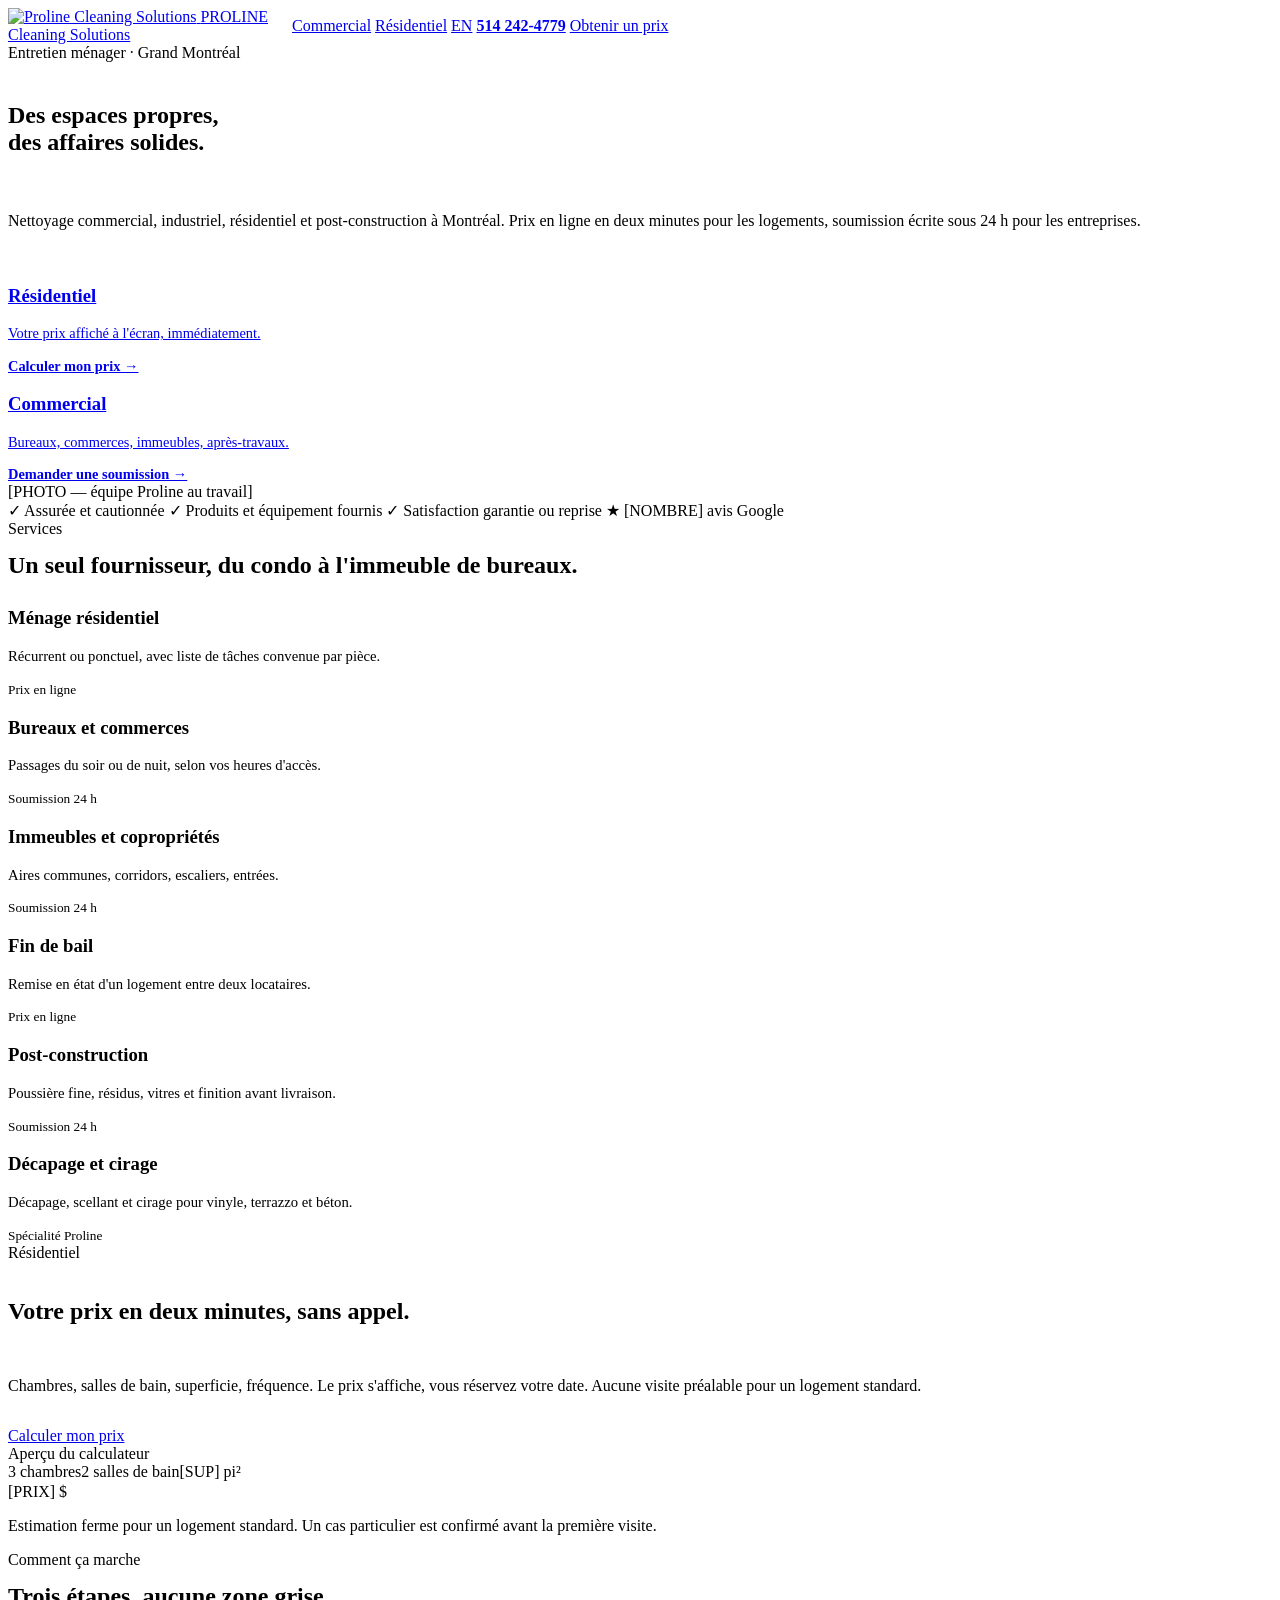
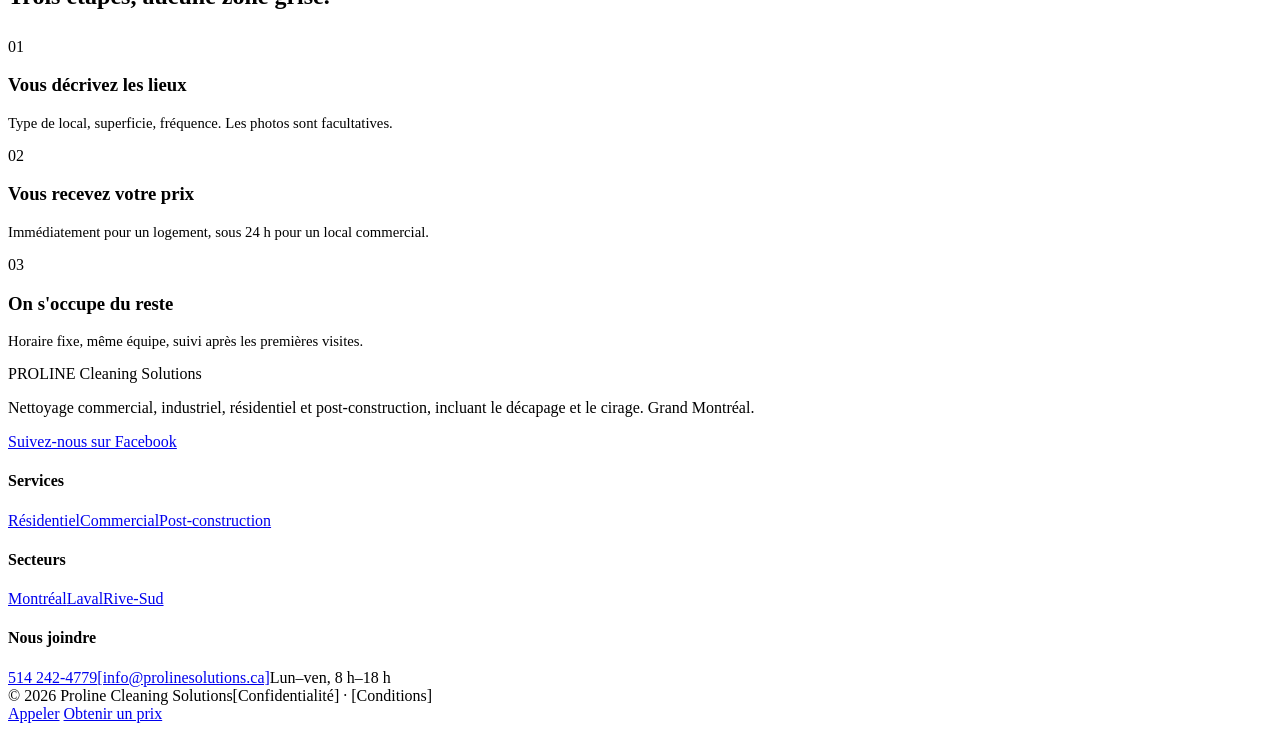
==== frontend/index.html @ f9eab938 "first version" ====
<!doctype html>
<html lang="fr">
<head>
<meta charset="utf-8">
<meta name="viewport" content="width=device-width, initial-scale=1">
<title>Proline Cleaning Solutions — Entretien ménager commercial et résidentiel, Montréal</title>
<meta name="description" content="Nettoyage commercial, industriel, résidentiel et post-construction à Montréal. Prix en ligne pour les logements, soumission écrite sous 24 h pour les entreprises.">
<link rel="canonical" href="https://prolinesolutions.ca/">
<link rel="alternate" hreflang="fr-ca" href="https://prolinesolutions.ca/">
<link rel="alternate" hreflang="en-ca" href="https://prolinesolutions.ca/en">
<link rel="preconnect" href="https://fonts.googleapis.com">
<link rel="preconnect" href="https://fonts.gstatic.com" crossorigin>
<link rel="stylesheet" href="https://fonts.googleapis.com/css2?family=Archivo:wght@500;600;700&family=Karla:wght@400;500;600&display=swap">
<link rel="stylesheet" href="/css/app.css">
<script type="application/ld+json">
{"@context":"https://schema.org","@type":"LocalBusiness","name":"Proline Cleaning Solutions",
"telephone":"+1-514-242-4779","areaServed":"Montréal","address":{"@type":"PostalAddress","addressLocality":"Montréal","addressRegion":"QC","addressCountry":"CA"},
"description":"Nettoyage commercial, industriel, résidentiel et post-construction."}
</script>
</head>
<body>
<div class="goldbar"></div>

<header class="site-header">
  <div class="container" style="display:flex;align-items:center;gap:24px;width:100%">
    <a class="brand" href="/">
      <img src="/img/logo.png" alt="Proline Cleaning Solutions" width="48" height="48">
      <span>
        <span class="brand-name">PROLINE</span><br>
        <span class="brand-sub">Cleaning Solutions</span>
      </span>
    </a>
    <nav class="site-nav">
      <a href="/commercial">Commercial</a>
      <a href="#residentiel">Résidentiel</a>
      <a href="/en">EN</a>
      <a href="tel:+15142424779"><strong>514 242-4779</strong></a>
      <a class="btn btn-primary" href="/soumission">Obtenir un prix</a>
    </nav>
  </div>
</header>

<main>
  <section class="container">
    <div class="grid-2">
      <div style="display:flex;flex-direction:column;gap:20px">
        <span class="eyebrow">Entretien ménager · Grand Montréal</span>
        <h1>Des espaces propres,<br>des affaires solides.</h1>
        <p class="lead">Nettoyage commercial, industriel, résidentiel et post-construction à Montréal. Prix en ligne en deux minutes pour les logements, soumission écrite sous 24 h pour les entreprises.</p>
        <div class="grid-2" style="gap:16px">
          <a class="card card--highlight" href="/soumission?audience=residential">
            <h3>Résidentiel</h3>
            <p style="color:var(--body);font-size:0.9rem">Votre prix affiché à l'écran, immédiatement.</p>
            <strong style="color:var(--navy);font-size:0.9rem">Calculer mon prix →</strong>
          </a>
          <a class="card" href="/soumission?audience=commercial">
            <h3>Commercial</h3>
            <p style="color:var(--body);font-size:0.9rem">Bureaux, commerces, immeubles, après-travaux.</p>
            <strong style="color:var(--navy);font-size:0.9rem">Demander une soumission →</strong>
          </a>
        </div>
      </div>
      <div class="checker"><span>[PHOTO — équipe Proline au travail]</span></div>
    </div>
  </section>

  <div class="band-dark">
    <div class="container trust">
      <span class="trust-item"><span class="trust-badge">✓</span> Assurée et cautionnée</span>
      <span class="trust-item"><span class="trust-badge">✓</span> Produits et équipement fournis</span>
      <span class="trust-item"><span class="trust-badge">✓</span> Satisfaction garantie ou reprise</span>
      <span class="trust-item"><span class="trust-badge">★</span> [NOMBRE] avis Google</span>
    </div>
  </div>

  <section class="container" id="services">
    <span class="eyebrow">Services</span>
    <h2 style="margin:14px 0 28px">Un seul fournisseur, du condo à l'immeuble de bureaux.</h2>
    <div class="grid-3">
      <div class="card"><h3>Ménage résidentiel</h3><p style="color:var(--body);font-size:0.92rem">Récurrent ou ponctuel, avec liste de tâches convenue par pièce.</p><small>Prix en ligne</small></div>
      <div class="card"><h3>Bureaux et commerces</h3><p style="color:var(--body);font-size:0.92rem">Passages du soir ou de nuit, selon vos heures d'accès.</p><small>Soumission 24 h</small></div>
      <div class="card"><h3>Immeubles et copropriétés</h3><p style="color:var(--body);font-size:0.92rem">Aires communes, corridors, escaliers, entrées.</p><small>Soumission 24 h</small></div>
      <div class="card"><h3>Fin de bail</h3><p style="color:var(--body);font-size:0.92rem">Remise en état d'un logement entre deux locataires.</p><small>Prix en ligne</small></div>
      <div class="card"><h3>Post-construction</h3><p style="color:var(--body);font-size:0.92rem">Poussière fine, résidus, vitres et finition avant livraison.</p><small>Soumission 24 h</small></div>
      <div class="card card--highlight"><h3>Décapage et cirage</h3><p style="color:var(--body);font-size:0.92rem">Décapage, scellant et cirage pour vinyle, terrazzo et béton.</p><small>Spécialité Proline</small></div>
    </div>
  </section>

  <div class="band-cream" id="residentiel">
    <section class="container">
      <div class="grid-2">
        <div style="display:flex;flex-direction:column;gap:16px">
          <span class="eyebrow">Résidentiel</span>
          <h2>Votre prix en deux minutes, sans appel.</h2>
          <p class="lead">Chambres, salles de bain, superficie, fréquence. Le prix s'affiche, vous réservez votre date. Aucune visite préalable pour un logement standard.</p>
          <a class="btn btn-primary" href="/soumission?audience=residential" style="align-self:flex-start">Calculer mon prix</a>
        </div>
        <div class="card" style="background:#fff">
          <span class="field-label">Aperçu du calculateur</span>
          <div class="choice-row">
            <span class="chip">3 chambres</span><span class="chip">2 salles de bain</span><span class="chip">[SUP] pi²</span>
          </div>
          <div style="height:2px;width:48px;background:var(--gold)"></div>
          <div class="price">[PRIX] $</div>
          <p class="note">Estimation ferme pour un logement standard. Un cas particulier est confirmé avant la première visite.</p>
        </div>
      </div>
    </section>
  </div>

  <section class="container">
    <span class="eyebrow">Comment ça marche</span>
    <h2 style="margin:14px 0 28px">Trois étapes, aucune zone grise.</h2>
    <div class="grid-3">
      <div class="card" style="border:0;padding-left:0">
        <span class="step-num">01</span><h3>Vous décrivez les lieux</h3>
        <p style="color:var(--body);font-size:0.92rem">Type de local, superficie, fréquence. Les photos sont facultatives.</p>
      </div>
      <div class="card" style="border:0;padding-left:0">
        <span class="step-num">02</span><h3>Vous recevez votre prix</h3>
        <p style="color:var(--body);font-size:0.92rem">Immédiatement pour un logement, sous 24 h pour un local commercial.</p>
      </div>
      <div class="card" style="border:0;padding-left:0">
        <span class="step-num">03</span><h3>On s'occupe du reste</h3>
        <p style="color:var(--body);font-size:0.92rem">Horaire fixe, même équipe, suivi après les premières visites.</p>
      </div>
    </div>
  </section>
</main>

<footer class="site-footer">
  <div class="container">
    <div class="footer-grid">
      <div class="footer-col">
        <span class="brand-name">PROLINE</span>
        <span class="brand-sub">Cleaning Solutions</span>
        <p style="color:var(--body)">Nettoyage commercial, industriel, résidentiel et post-construction, incluant le décapage et le cirage. Grand Montréal.</p>
        <a href="https://www.facebook.com/people/Proline-Solutions/61581957144456/" rel="noopener">Suivez-nous sur Facebook</a>
      </div>
      <div class="footer-col"><h4>Services</h4><a href="#services">Résidentiel</a><a href="/commercial">Commercial</a><a href="#services">Post-construction</a></div>
      <div class="footer-col"><h4>Secteurs</h4><a href="/commercial">Montréal</a><a href="/commercial">Laval</a><a href="/commercial">Rive-Sud</a></div>
      <div class="footer-col"><h4>Nous joindre</h4><a href="tel:+15142424779">514 242-4779</a><a href="mailto:info@prolinesolutions.ca">[info@prolinesolutions.ca]</a><span style="color:var(--muted)">Lun–ven, 8 h–18 h</span></div>
    </div>
    <div class="footer-bottom"><span>© 2026 Proline Cleaning Solutions</span><span>[Confidentialité] · [Conditions]</span></div>
  </div>
</footer>

<div class="callbar">
  <a class="btn btn-ghost" href="tel:+15142424779">Appeler</a>
  <a class="btn btn-primary" href="/soumission">Obtenir un prix</a>
</div>
</body>
</html>
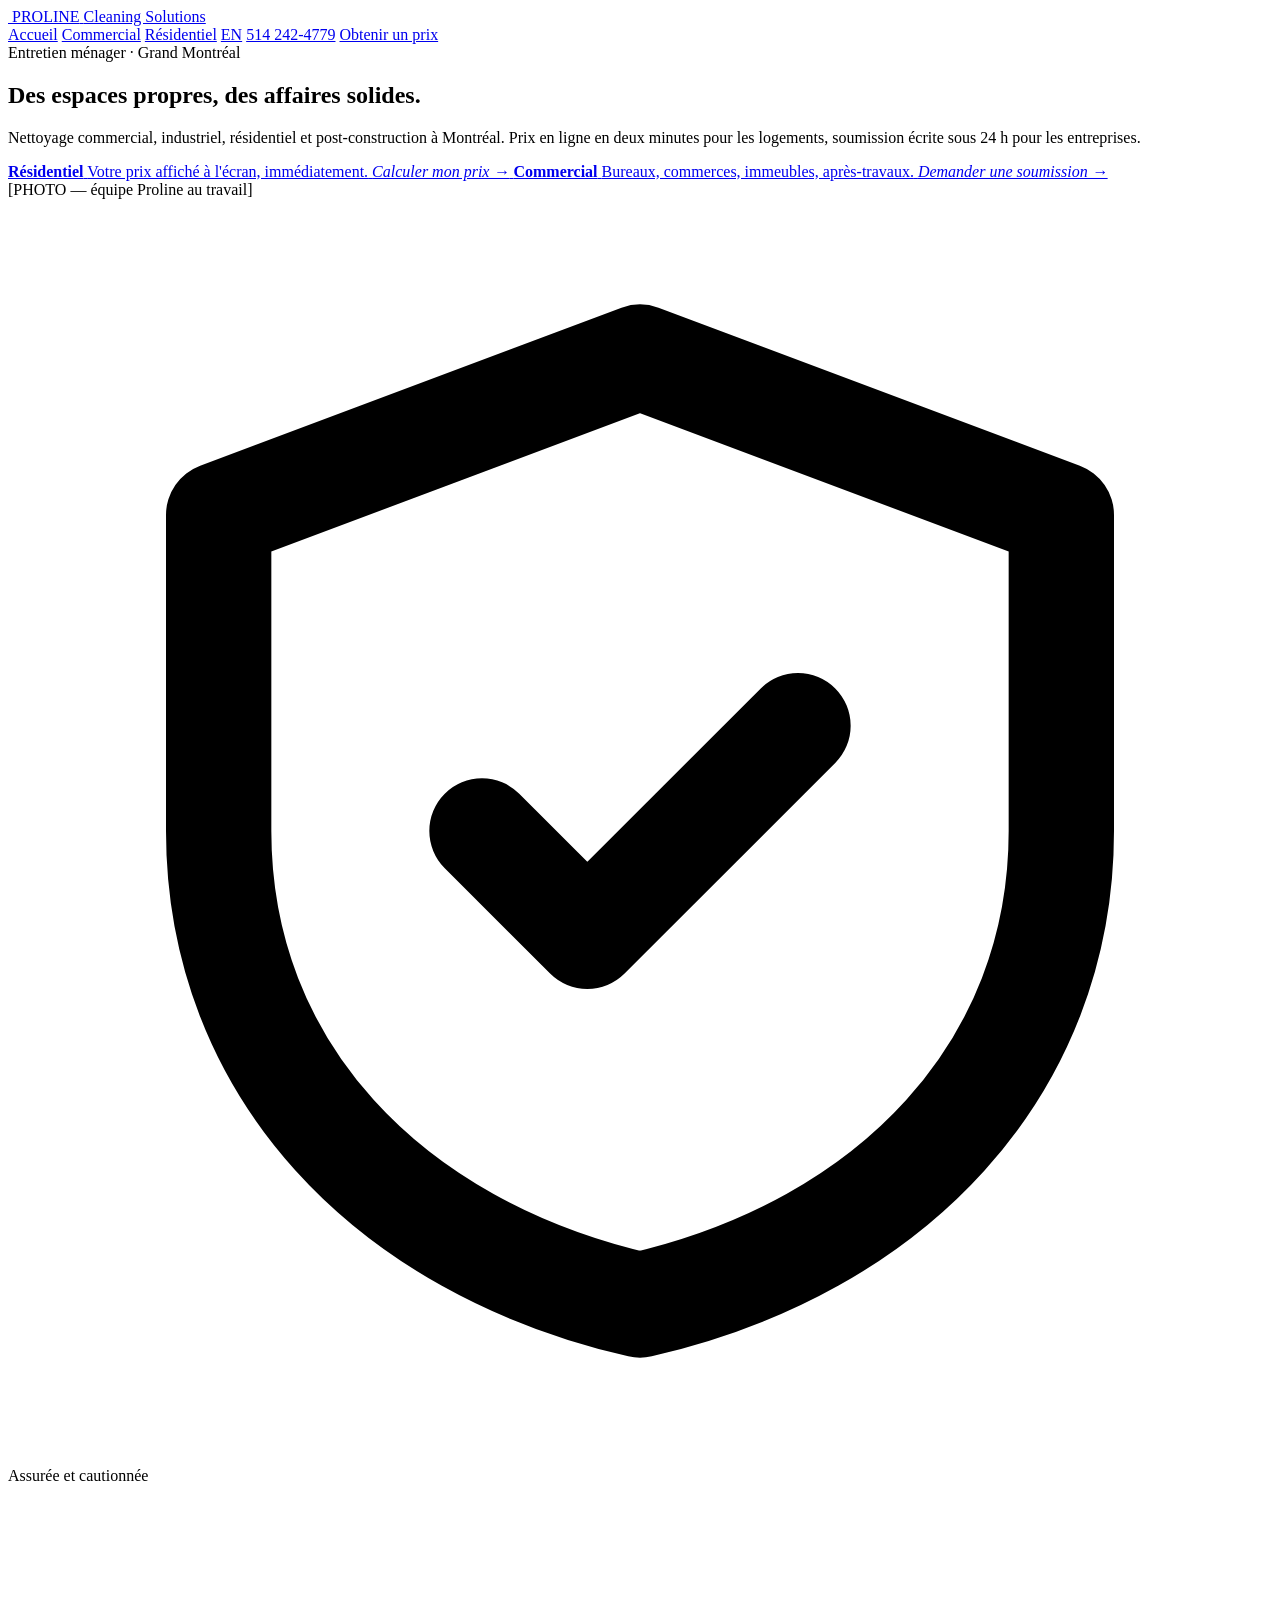
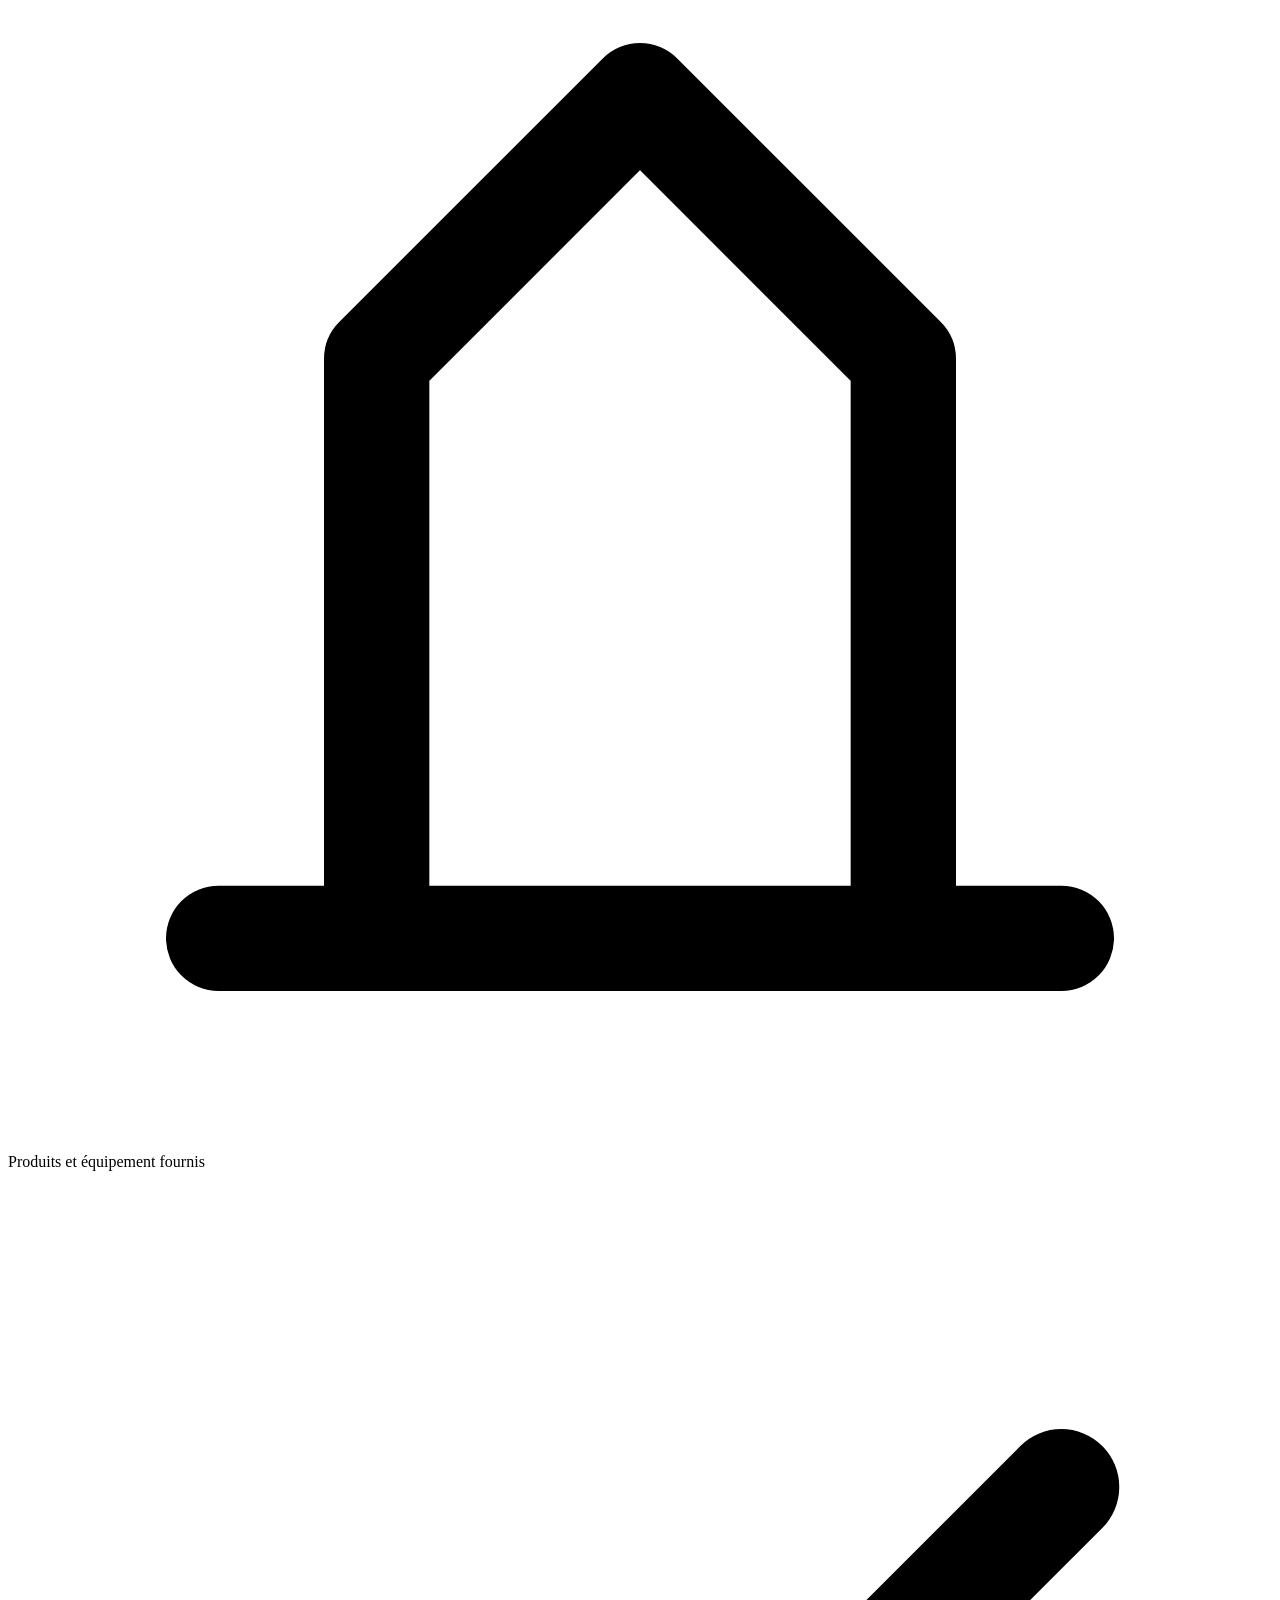
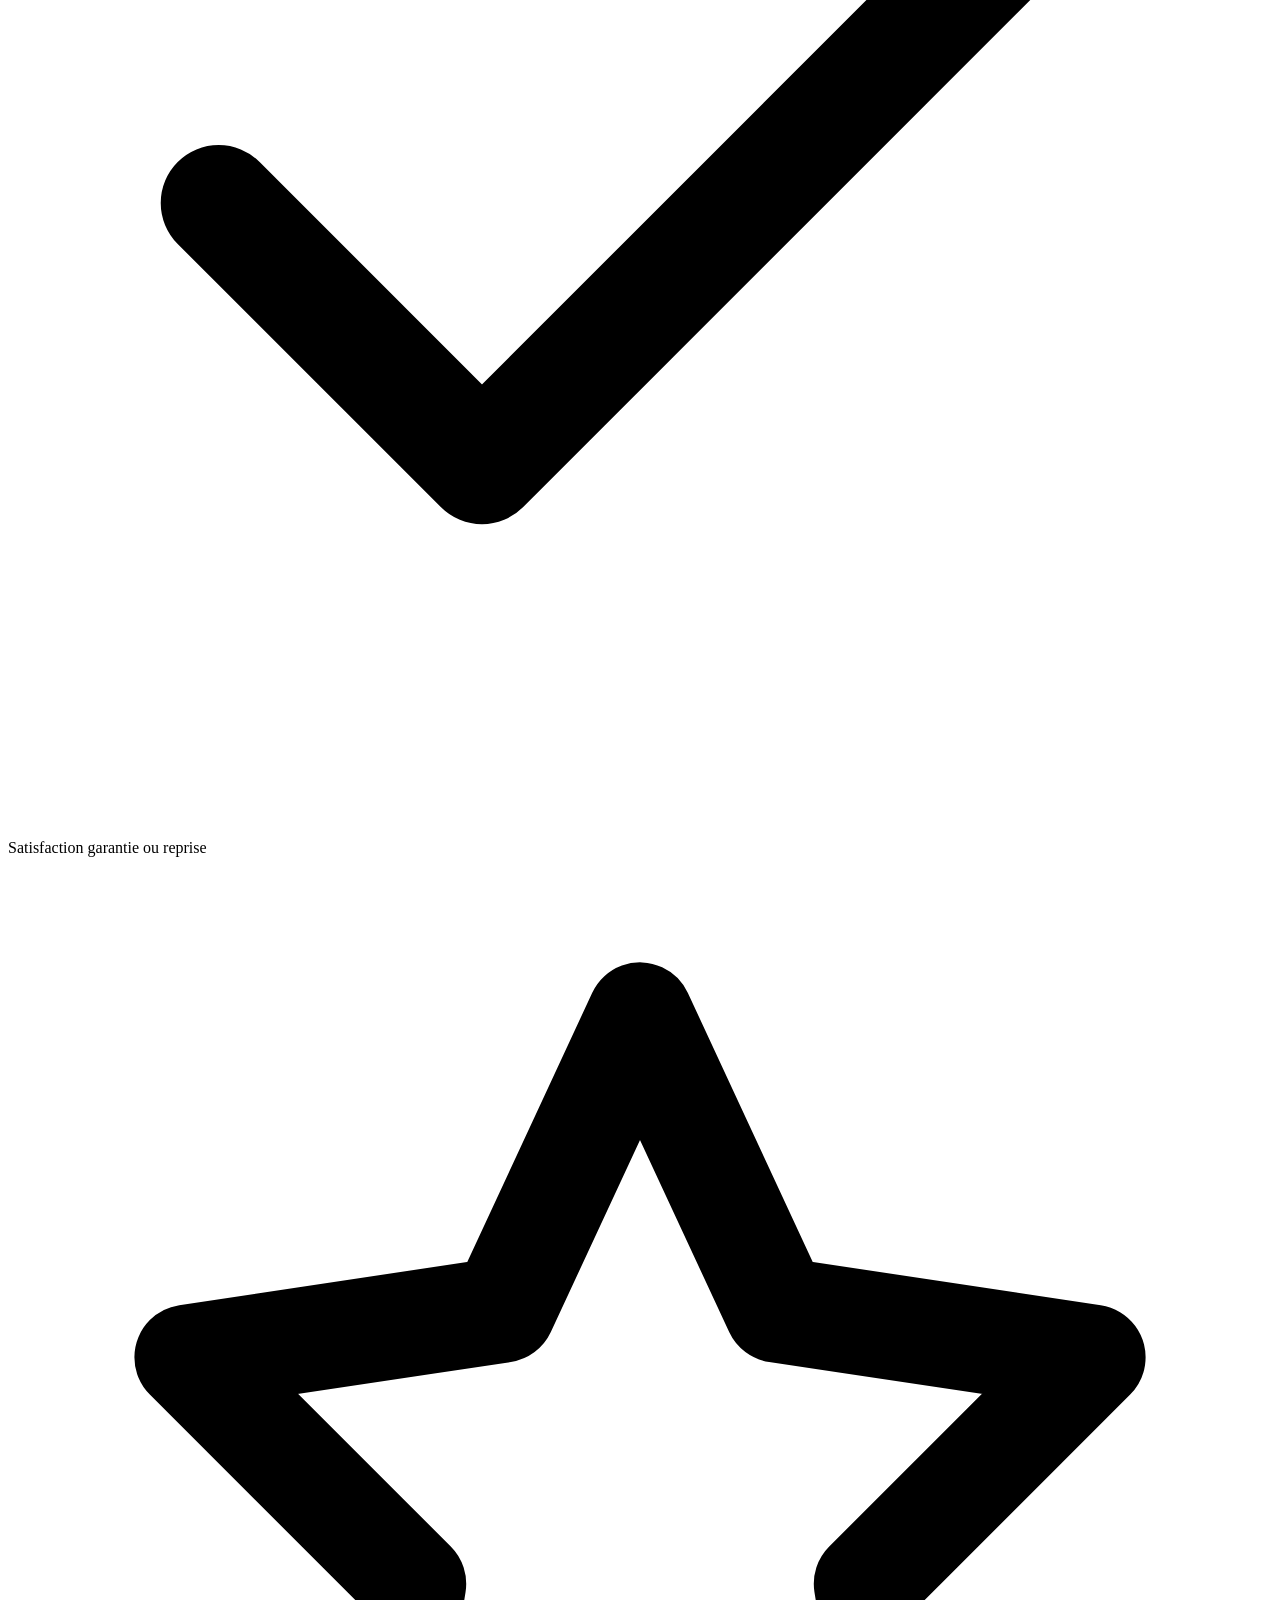
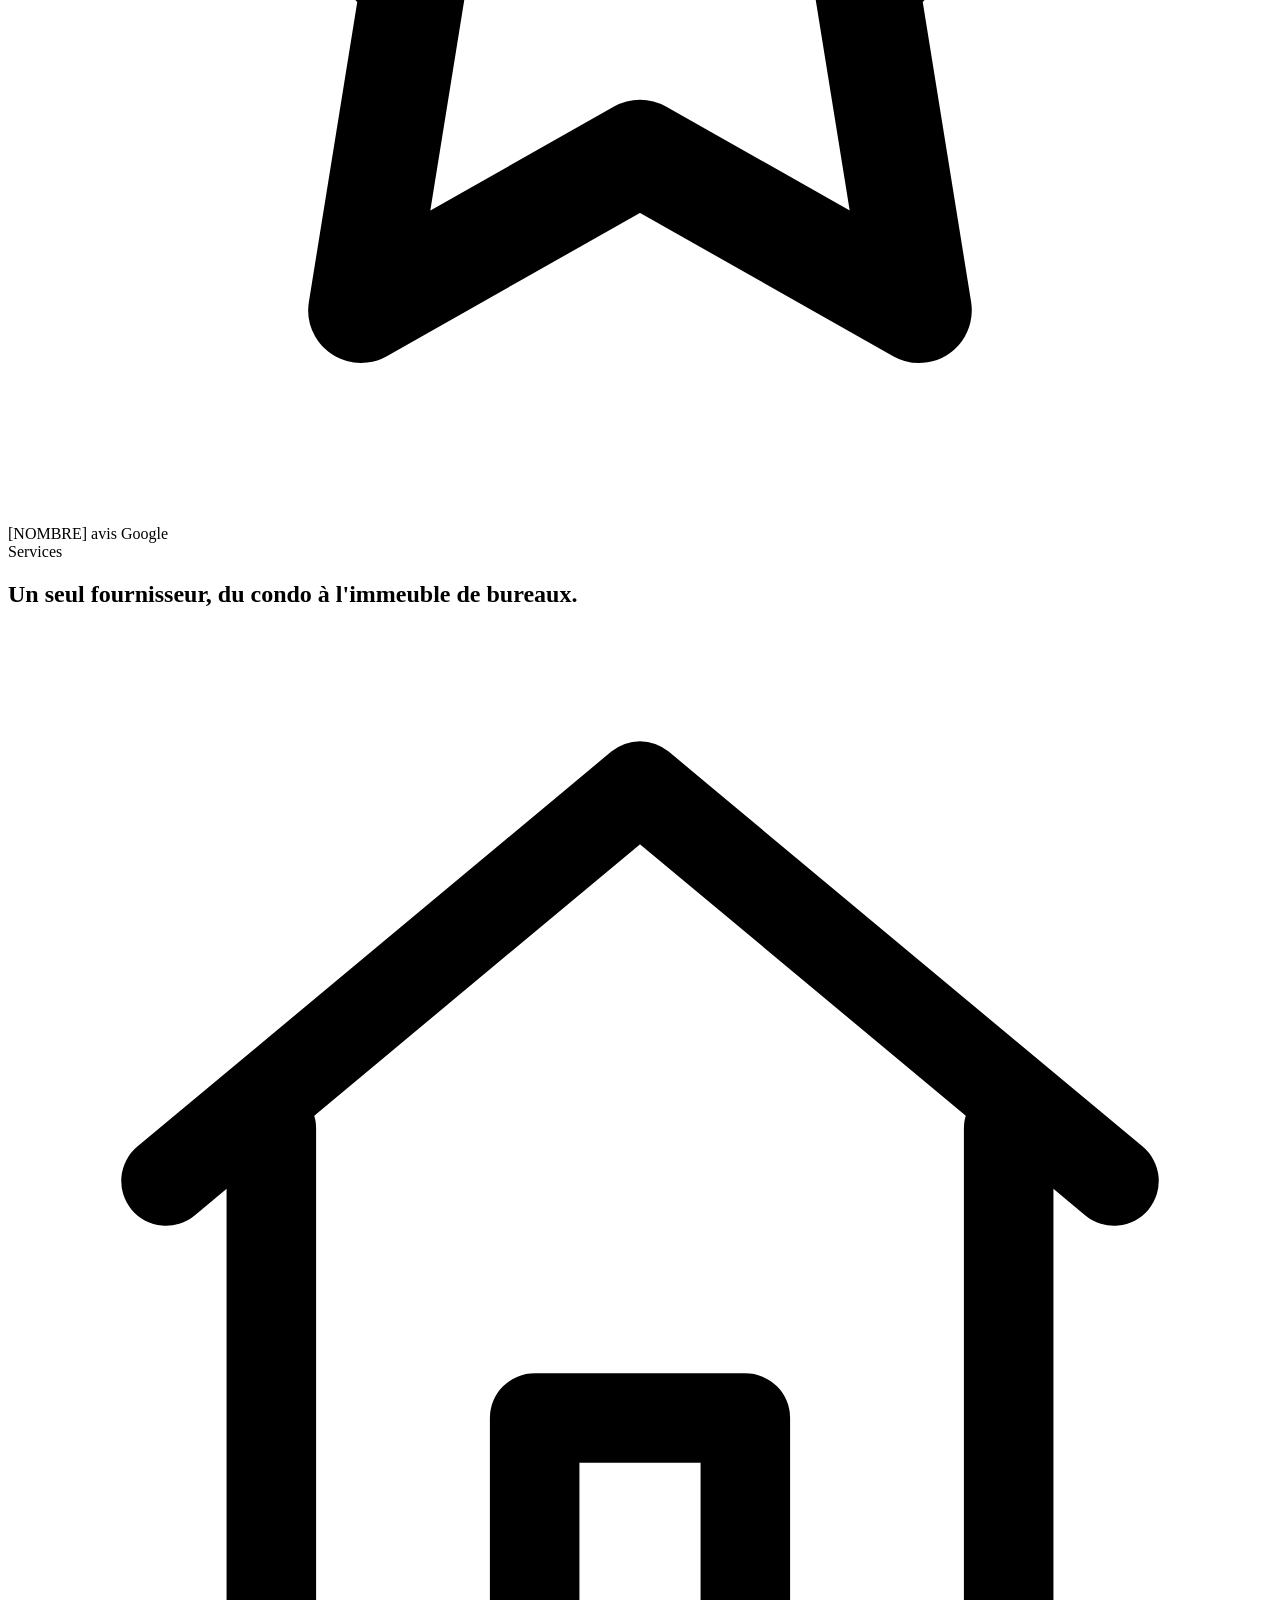
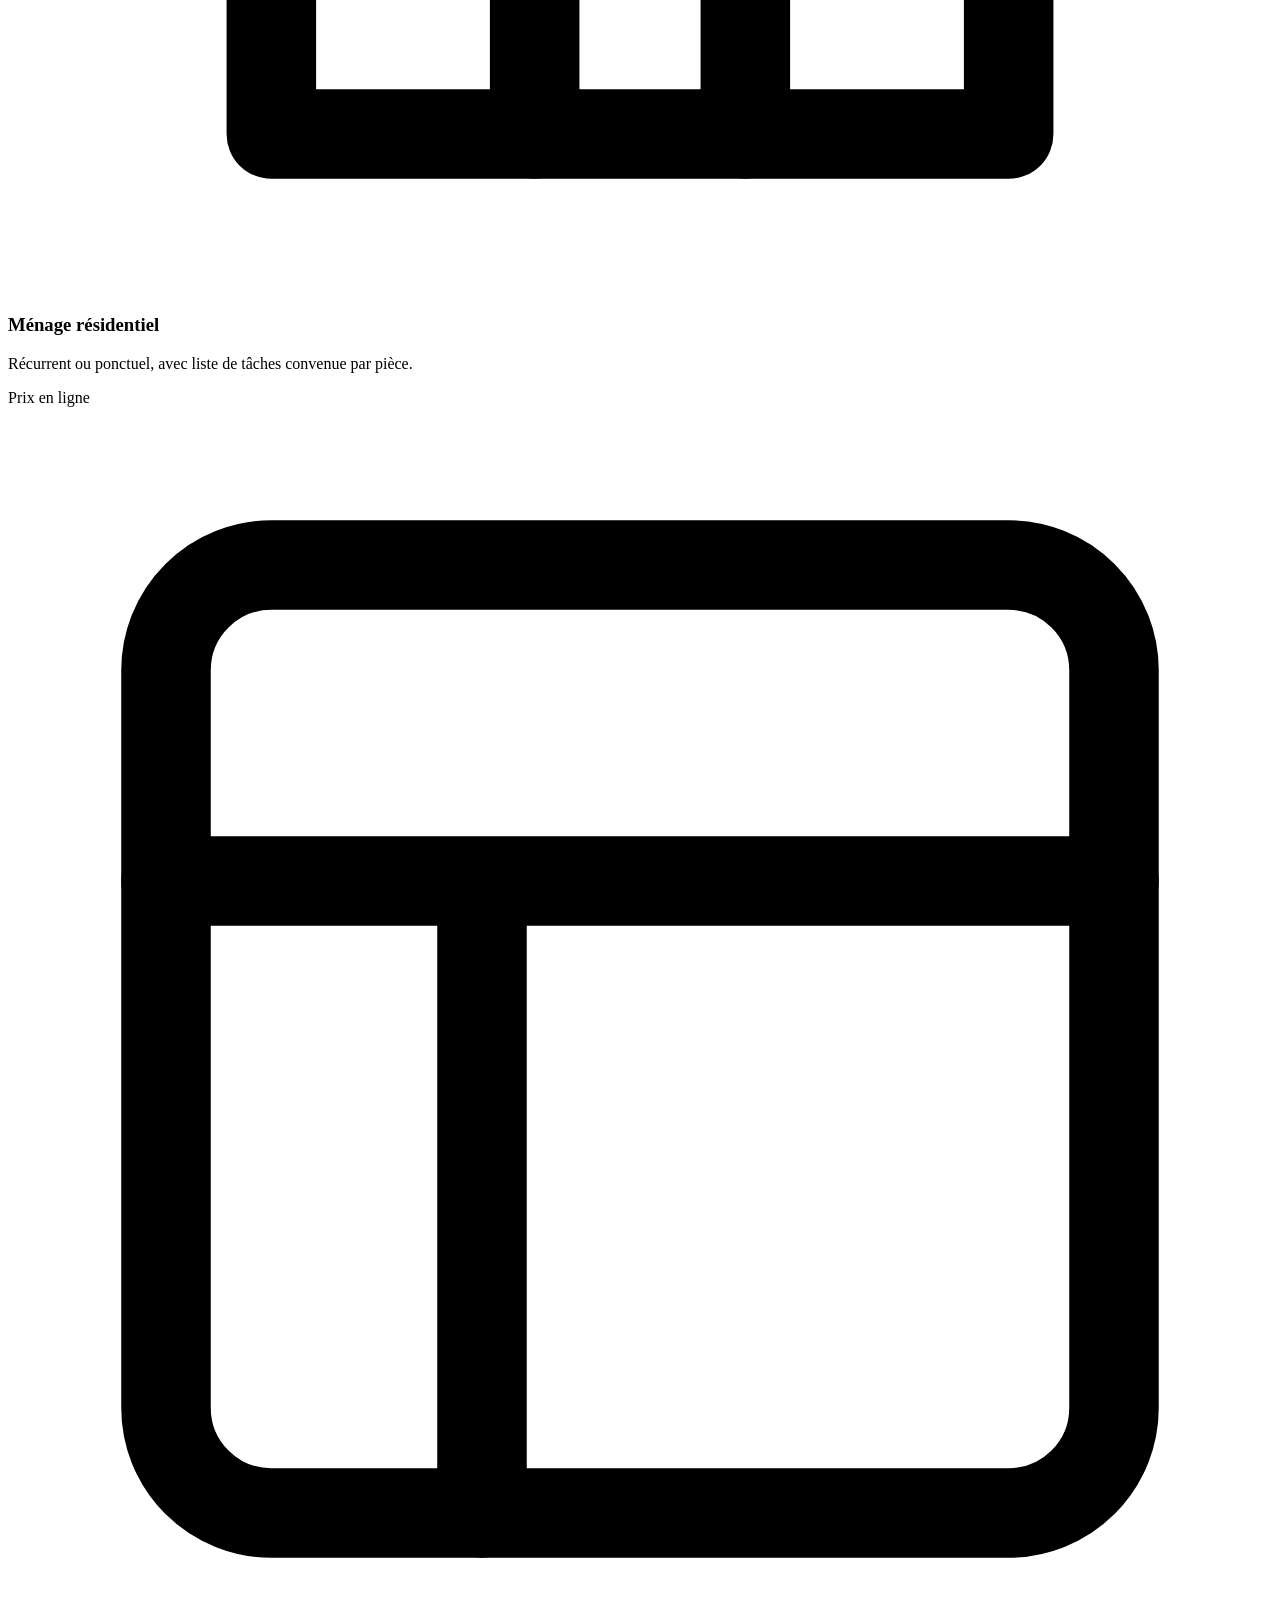
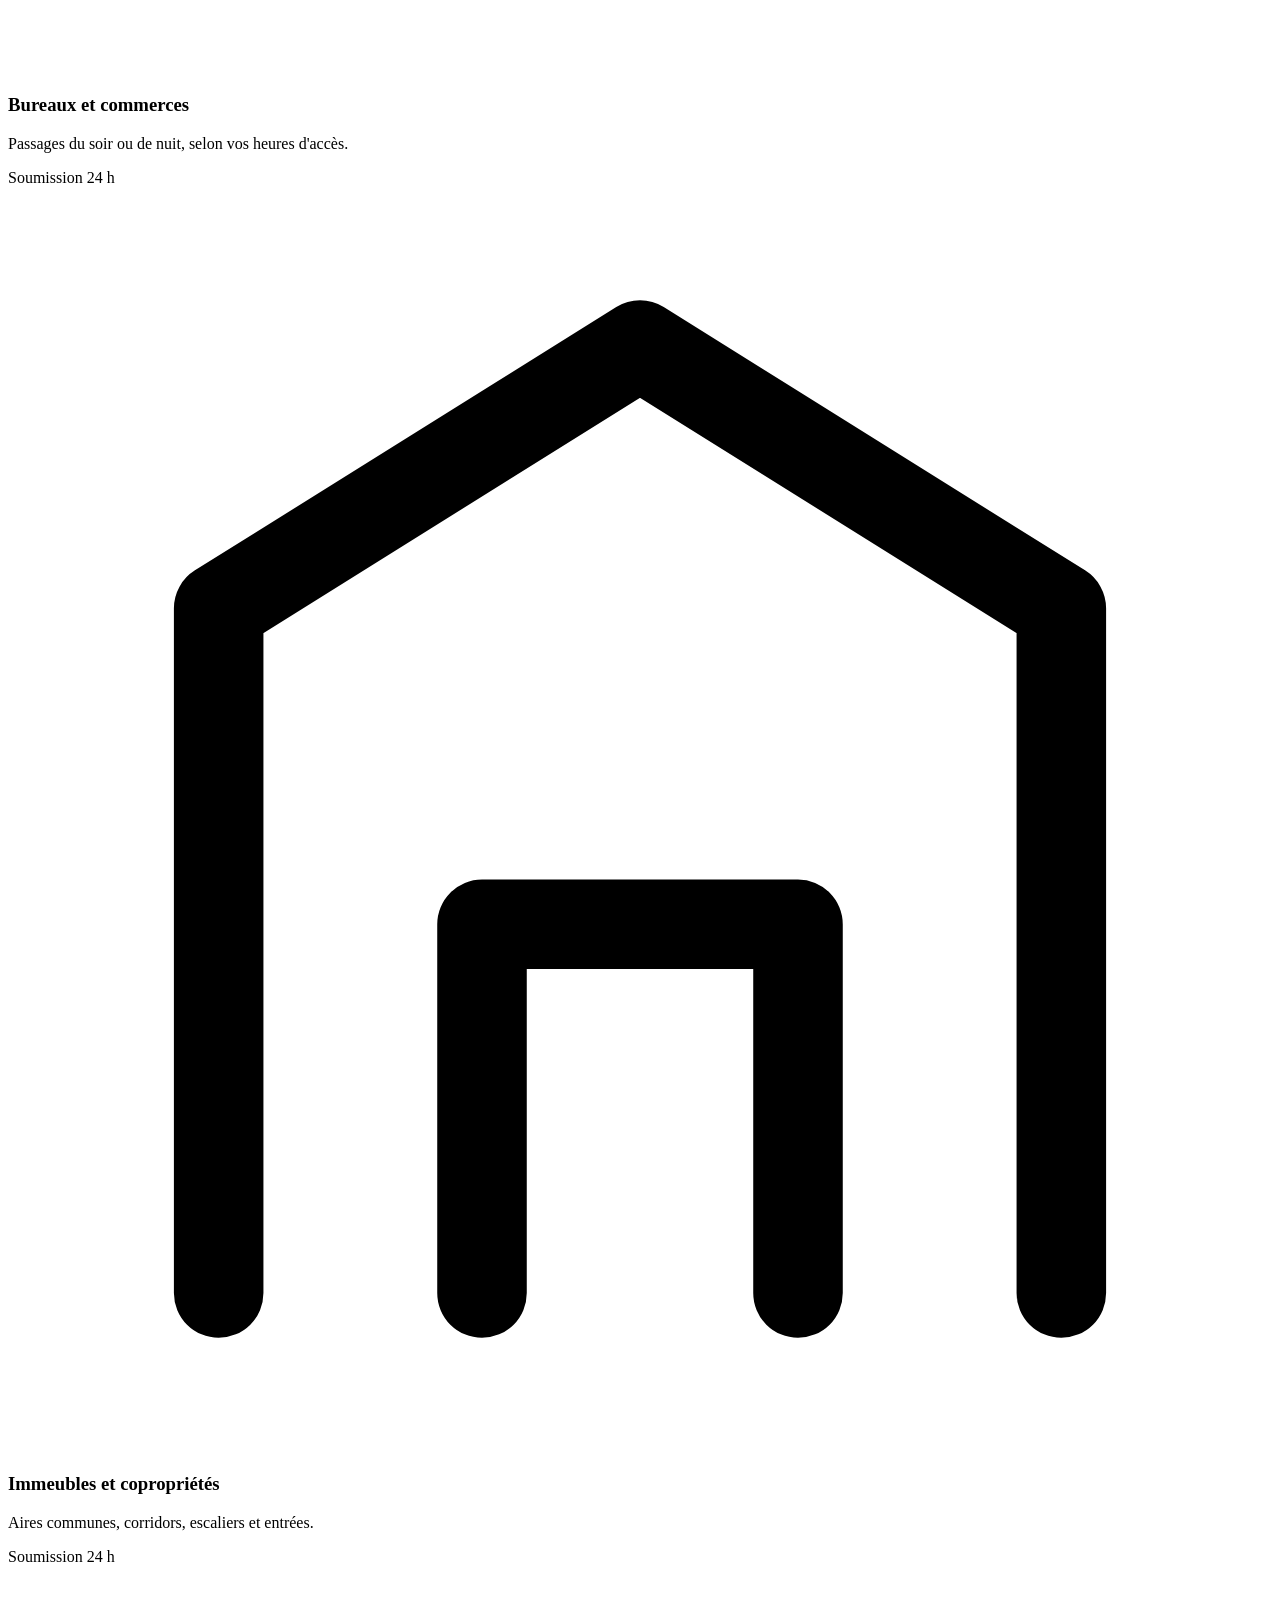
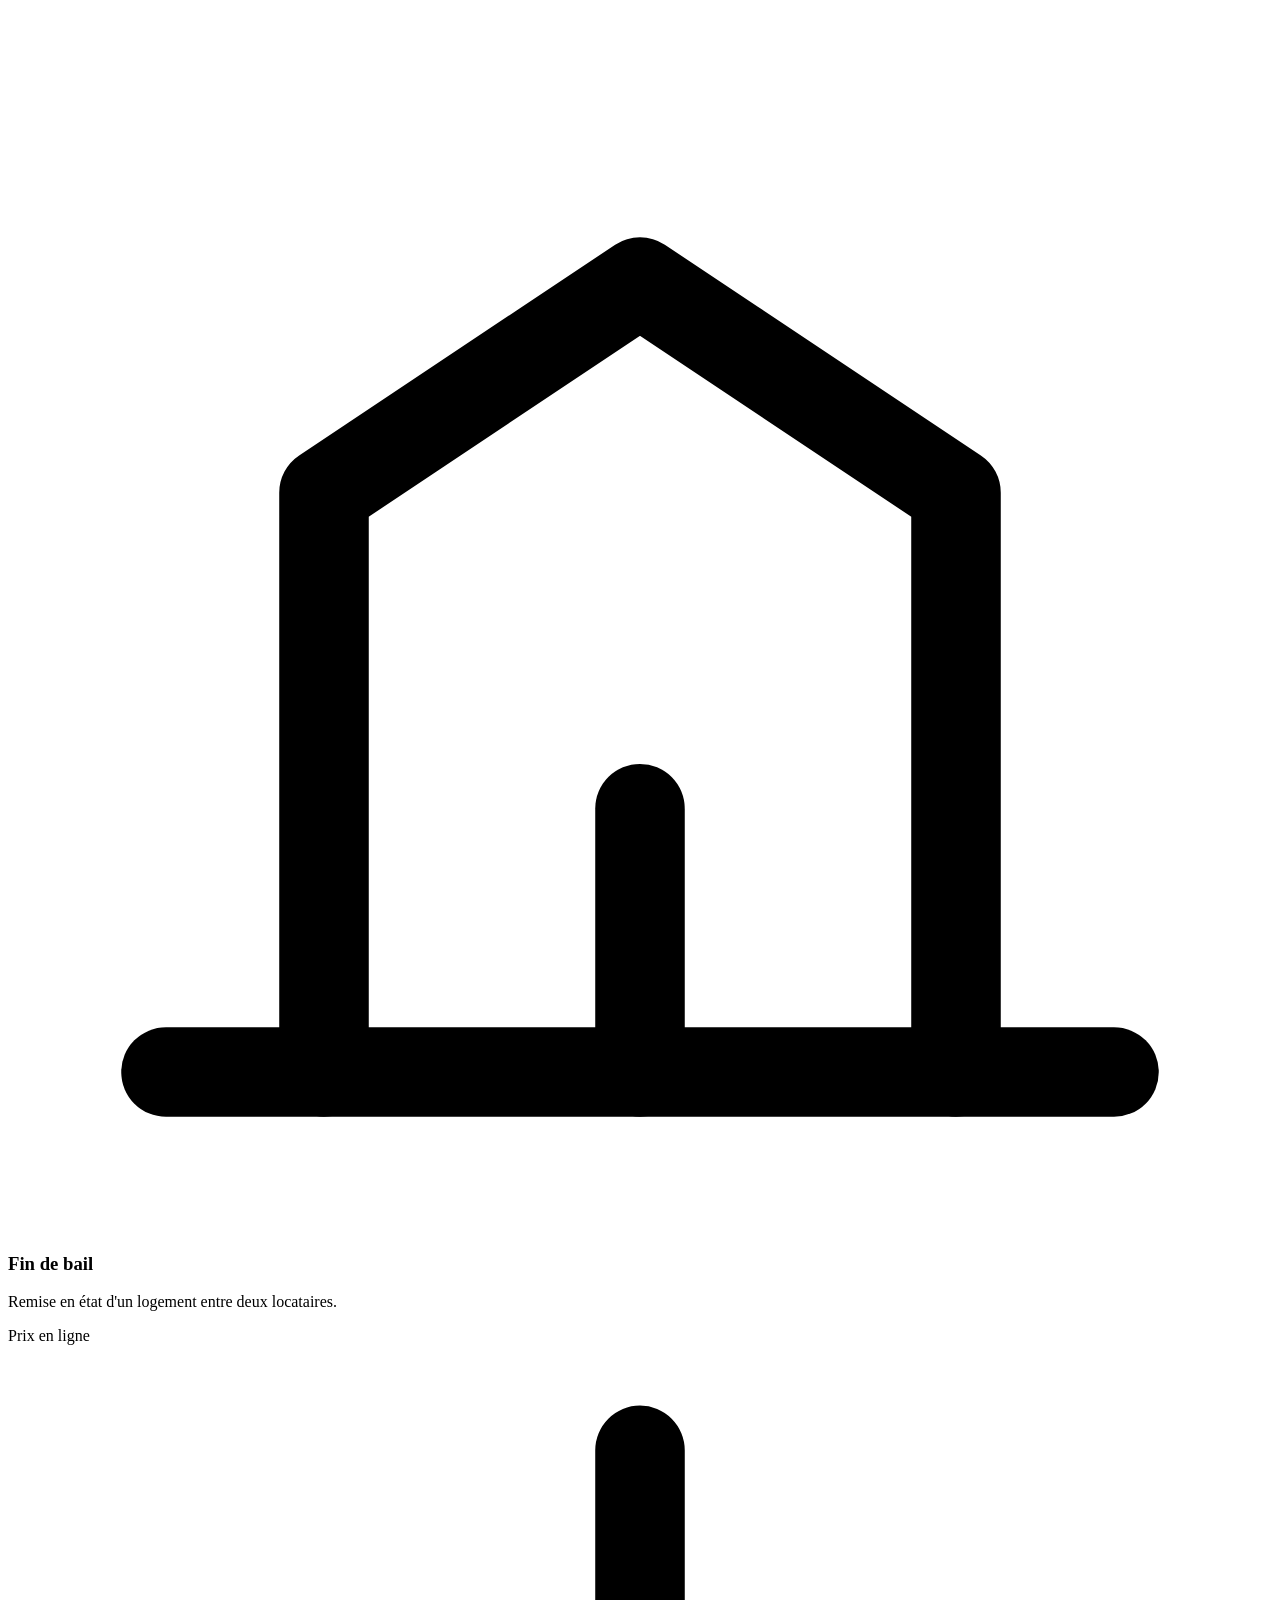
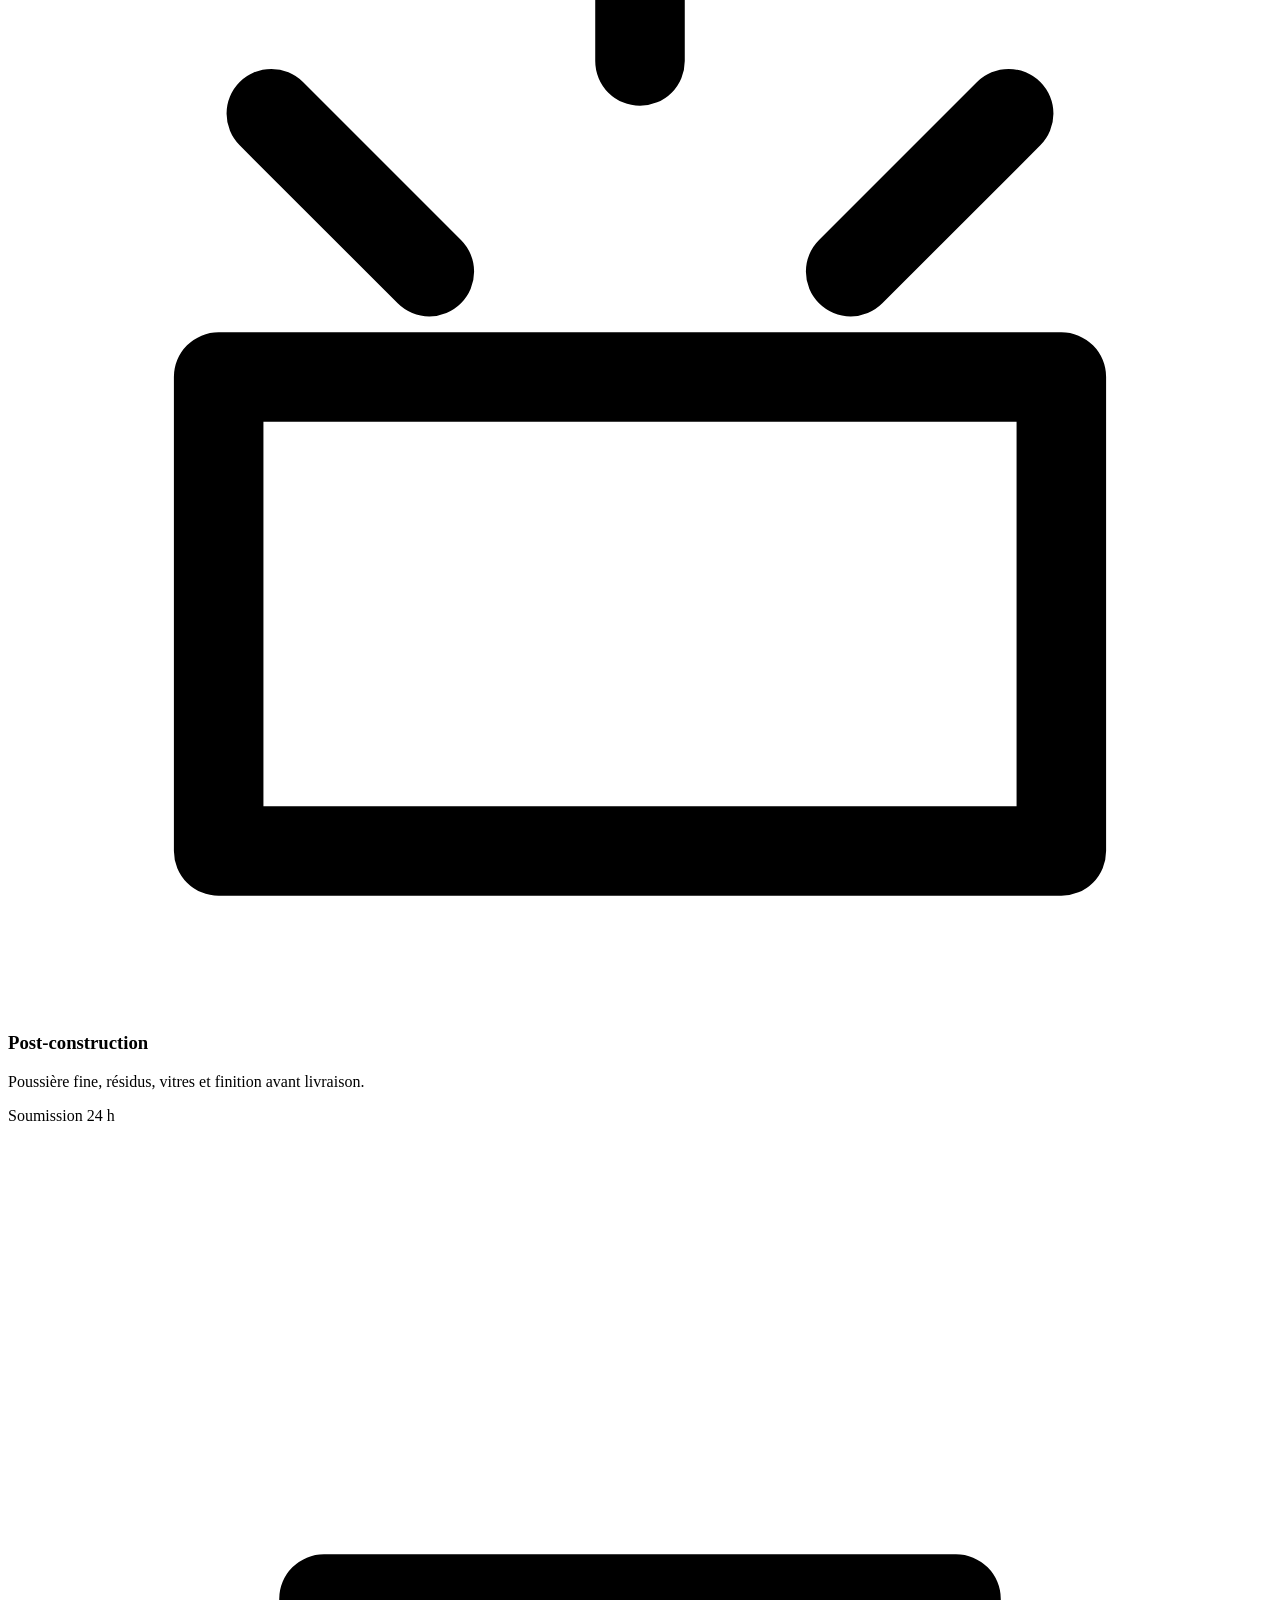
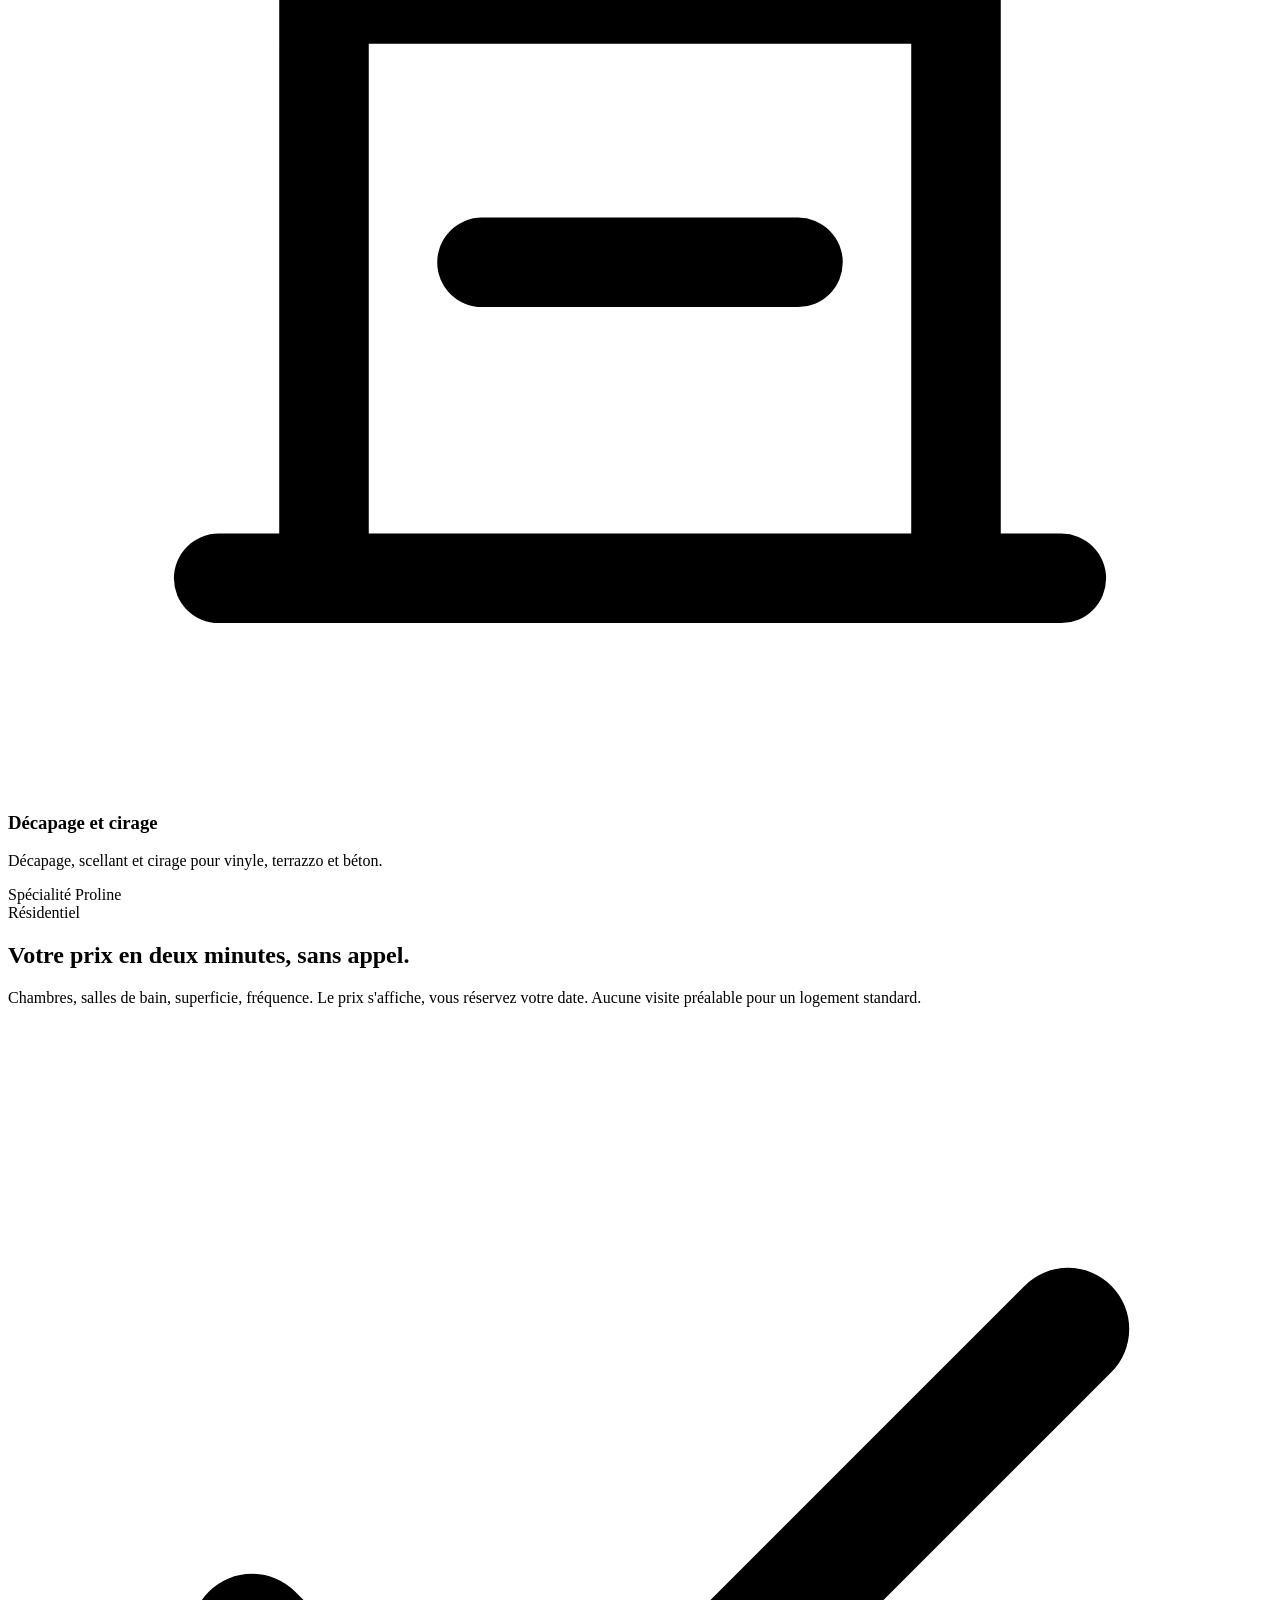
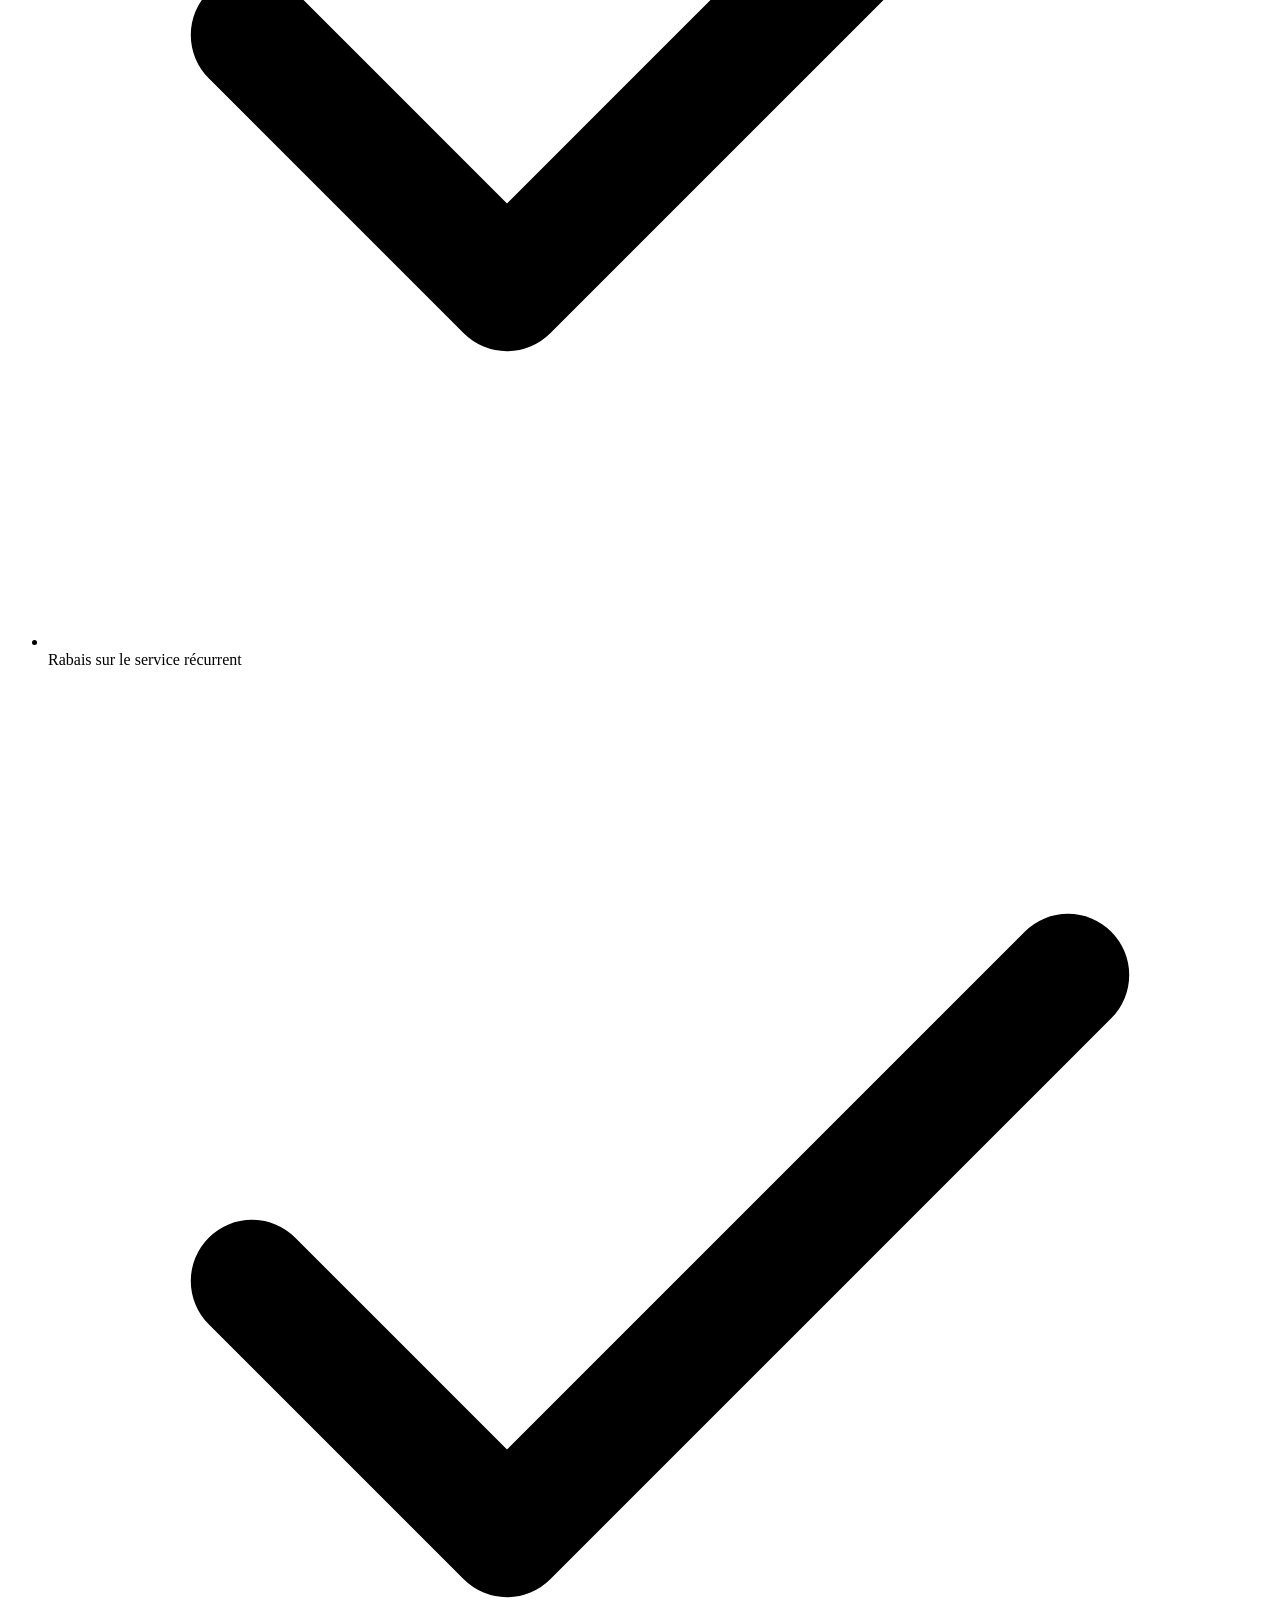
==== commit d9bda3b4: "fix" ====
--- a/frontend/index.html
+++ b/frontend/index.html
@@ -8,13 +8,15 @@
 <link rel="canonical" href="https://prolinesolutions.ca/">
 <link rel="alternate" hreflang="fr-ca" href="https://prolinesolutions.ca/">
 <link rel="alternate" hreflang="en-ca" href="https://prolinesolutions.ca/en">
+<link rel="icon" href="/img/logo.png">
 <link rel="preconnect" href="https://fonts.googleapis.com">
 <link rel="preconnect" href="https://fonts.gstatic.com" crossorigin>
 <link rel="stylesheet" href="https://fonts.googleapis.com/css2?family=Archivo:wght@500;600;700&family=Karla:wght@400;500;600&display=swap">
 <link rel="stylesheet" href="/css/app.css">
 <script type="application/ld+json">
 {"@context":"https://schema.org","@type":"LocalBusiness","name":"Proline Cleaning Solutions",
-"telephone":"+1-514-242-4779","areaServed":"Montréal","address":{"@type":"PostalAddress","addressLocality":"Montréal","addressRegion":"QC","addressCountry":"CA"},
+"telephone":"+1-514-242-4779","areaServed":"Montréal",
+"address":{"@type":"PostalAddress","addressLocality":"Montréal","addressRegion":"QC","addressCountry":"CA"},
 "description":"Nettoyage commercial, industriel, résidentiel et post-construction."}
 </script>
 </head>
@@ -22,107 +24,190 @@
 <div class="goldbar"></div>
 
 <header class="site-header">
-  <div class="container" style="display:flex;align-items:center;gap:24px;width:100%">
+  <div class="container">
     <a class="brand" href="/">
-      <img src="/img/logo.png" alt="Proline Cleaning Solutions" width="48" height="48">
-      <span>
-        <span class="brand-name">PROLINE</span><br>
+      <img src="/img/logo.png" alt="">
+      <span class="brand-text">
+        <span class="brand-name">PROLINE</span>
         <span class="brand-sub">Cleaning Solutions</span>
       </span>
     </a>
     <nav class="site-nav">
-      <a href="/commercial">Commercial</a>
-      <a href="#residentiel">Résidentiel</a>
-      <a href="/en">EN</a>
-      <a href="tel:+15142424779"><strong>514 242-4779</strong></a>
+      <a class="navlink" href="/" aria-current="page">Accueil</a>
+      <a class="navlink" href="/commercial">Commercial</a>
+      <a class="navlink" href="/#residentiel">Résidentiel</a>
+      <a class="lang" href="/en">EN</a>
+      <a class="phone" href="tel:+15142424779">514&nbsp;242-4779</a>
       <a class="btn btn-primary" href="/soumission">Obtenir un prix</a>
     </nav>
   </div>
 </header>
 
 <main>
-  <section class="container">
-    <div class="grid-2">
-      <div style="display:flex;flex-direction:column;gap:20px">
-        <span class="eyebrow">Entretien ménager · Grand Montréal</span>
-        <h1>Des espaces propres,<br>des affaires solides.</h1>
-        <p class="lead">Nettoyage commercial, industriel, résidentiel et post-construction à Montréal. Prix en ligne en deux minutes pour les logements, soumission écrite sous 24 h pour les entreprises.</p>
-        <div class="grid-2" style="gap:16px">
-          <a class="card card--highlight" href="/soumission?audience=residential">
-            <h3>Résidentiel</h3>
-            <p style="color:var(--body);font-size:0.9rem">Votre prix affiché à l'écran, immédiatement.</p>
-            <strong style="color:var(--navy);font-size:0.9rem">Calculer mon prix →</strong>
-          </a>
-          <a class="card" href="/soumission?audience=commercial">
-            <h3>Commercial</h3>
-            <p style="color:var(--body);font-size:0.9rem">Bureaux, commerces, immeubles, après-travaux.</p>
-            <strong style="color:var(--navy);font-size:0.9rem">Demander une soumission →</strong>
-          </a>
-        </div>
-      </div>
-      <div class="checker"><span>[PHOTO — équipe Proline au travail]</span></div>
-    </div>
-  </section>
-
-  <div class="band-dark">
-    <div class="container trust">
-      <span class="trust-item"><span class="trust-badge">✓</span> Assurée et cautionnée</span>
-      <span class="trust-item"><span class="trust-badge">✓</span> Produits et équipement fournis</span>
-      <span class="trust-item"><span class="trust-badge">✓</span> Satisfaction garantie ou reprise</span>
-      <span class="trust-item"><span class="trust-badge">★</span> [NOMBRE] avis Google</span>
-    </div>
-  </div>
-
-  <section class="container" id="services">
-    <span class="eyebrow">Services</span>
-    <h2 style="margin:14px 0 28px">Un seul fournisseur, du condo à l'immeuble de bureaux.</h2>
-    <div class="grid-3">
-      <div class="card"><h3>Ménage résidentiel</h3><p style="color:var(--body);font-size:0.92rem">Récurrent ou ponctuel, avec liste de tâches convenue par pièce.</p><small>Prix en ligne</small></div>
-      <div class="card"><h3>Bureaux et commerces</h3><p style="color:var(--body);font-size:0.92rem">Passages du soir ou de nuit, selon vos heures d'accès.</p><small>Soumission 24 h</small></div>
-      <div class="card"><h3>Immeubles et copropriétés</h3><p style="color:var(--body);font-size:0.92rem">Aires communes, corridors, escaliers, entrées.</p><small>Soumission 24 h</small></div>
-      <div class="card"><h3>Fin de bail</h3><p style="color:var(--body);font-size:0.92rem">Remise en état d'un logement entre deux locataires.</p><small>Prix en ligne</small></div>
-      <div class="card"><h3>Post-construction</h3><p style="color:var(--body);font-size:0.92rem">Poussière fine, résidus, vitres et finition avant livraison.</p><small>Soumission 24 h</small></div>
-      <div class="card card--highlight"><h3>Décapage et cirage</h3><p style="color:var(--body);font-size:0.92rem">Décapage, scellant et cirage pour vinyle, terrazzo et béton.</p><small>Spécialité Proline</small></div>
-    </div>
-  </section>
-
-  <div class="band-cream" id="residentiel">
-    <section class="container">
-      <div class="grid-2">
-        <div style="display:flex;flex-direction:column;gap:16px">
-          <span class="eyebrow">Résidentiel</span>
-          <h2>Votre prix en deux minutes, sans appel.</h2>
-          <p class="lead">Chambres, salles de bain, superficie, fréquence. Le prix s'affiche, vous réservez votre date. Aucune visite préalable pour un logement standard.</p>
-          <a class="btn btn-primary" href="/soumission?audience=residential" style="align-self:flex-start">Calculer mon prix</a>
-        </div>
-        <div class="card" style="background:#fff">
-          <span class="field-label">Aperçu du calculateur</span>
-          <div class="choice-row">
-            <span class="chip">3 chambres</span><span class="chip">2 salles de bain</span><span class="chip">[SUP] pi²</span>
+  <section class="hero">
+    <div class="container">
+      <div class="grid-2 lean">
+        <div class="stack">
+          <span class="eyebrow">Entretien ménager · Grand Montréal</span>
+          <h1>Des espaces propres, des affaires solides.</h1>
+          <p class="lead">Nettoyage commercial, industriel, résidentiel et post-construction à Montréal. Prix en ligne en deux minutes pour les logements, soumission écrite sous 24 h pour les entreprises.</p>
+          <div class="pathcards">
+            <a class="pathcard pathcard--lead" href="/soumission?audience=residential">
+              <strong>Résidentiel</strong>
+              <span>Votre prix affiché à l'écran, immédiatement.</span>
+              <em>Calculer mon prix →</em>
+            </a>
+            <a class="pathcard" href="/soumission?audience=commercial">
+              <strong>Commercial</strong>
+              <span>Bureaux, commerces, immeubles, après-travaux.</span>
+              <em>Demander une soumission →</em>
+            </a>
           </div>
-          <div style="height:2px;width:48px;background:var(--gold)"></div>
-          <div class="price">[PRIX] $</div>
-          <p class="note">Estimation ferme pour un logement standard. Un cas particulier est confirmé avant la première visite.</p>
+        </div>
+        <div class="photo photo--wide"><span>[PHOTO — équipe Proline au travail]</span></div>
+      </div>
+    </div>
+  </section>
+
+  <div class="band-navy">
+    <div class="container">
+      <div class="trust">
+        <span class="trust-item">
+          <span class="trust-badge"><svg viewBox="0 0 24 24" fill="none" stroke="currentColor" stroke-width="2" stroke-linecap="round" stroke-linejoin="round"><path d="M12 3l8 3v6c0 4.5-3.2 7.9-8 9-4.8-1.1-8-4.5-8-9V6z"/><path d="m9 12 2 2 4-4"/></svg></span>
+          Assurée et cautionnée
+        </span>
+        <span class="trust-item">
+          <span class="trust-badge"><svg viewBox="0 0 24 24" fill="none" stroke="currentColor" stroke-width="2" stroke-linecap="round" stroke-linejoin="round"><path d="M4 20h16"/><path d="M7 20V9l5-5 5 5v11"/></svg></span>
+          Produits et équipement fournis
+        </span>
+        <span class="trust-item">
+          <span class="trust-badge"><svg viewBox="0 0 24 24" fill="none" stroke="currentColor" stroke-width="2.2" stroke-linecap="round" stroke-linejoin="round"><path d="M20 6 9 17l-5-5"/></svg></span>
+          Satisfaction garantie ou reprise
+        </span>
+        <span class="trust-item">
+          <span class="trust-badge"><svg viewBox="0 0 24 24" fill="none" stroke="currentColor" stroke-width="2" stroke-linecap="round" stroke-linejoin="round"><path d="m12 3 2.6 5.6 6 .9-4.3 4.3 1 6.2-5.3-3-5.3 3 1-6.2L3.4 9.5l6-.9z"/></svg></span>
+          [NOMBRE] avis Google
+        </span>
+      </div>
+    </div>
+  </div>
+
+  <section id="services">
+    <div class="container">
+      <div class="section-head">
+        <span class="eyebrow">Services</span>
+        <h2>Un seul fournisseur, du condo à l'immeuble de bureaux.</h2>
+      </div>
+      <div class="grid-3">
+        <div class="card">
+          <span class="icon-dot"><svg viewBox="0 0 24 24" fill="none" stroke="currentColor" stroke-width="1.7" stroke-linecap="round" stroke-linejoin="round"><path d="M3 10.5 12 3l9 7.5"/><path d="M5 9.5V21h14V9.5"/><path d="M10 21v-6h4v6"/></svg></span>
+          <h3>Ménage résidentiel</h3>
+          <p>Récurrent ou ponctuel, avec liste de tâches convenue par pièce.</p>
+          <span class="tag">Prix en ligne</span>
+        </div>
+        <div class="card">
+          <span class="icon-dot"><svg viewBox="0 0 24 24" fill="none" stroke="currentColor" stroke-width="1.7" stroke-linecap="round" stroke-linejoin="round"><rect x="3" y="3" width="18" height="18" rx="2"/><path d="M3 9h18M9 21V9"/></svg></span>
+          <h3>Bureaux et commerces</h3>
+          <p>Passages du soir ou de nuit, selon vos heures d'accès.</p>
+          <span class="tag">Soumission 24 h</span>
+        </div>
+        <div class="card">
+          <span class="icon-dot"><svg viewBox="0 0 24 24" fill="none" stroke="currentColor" stroke-width="1.7" stroke-linecap="round" stroke-linejoin="round"><path d="M4 21V8l8-5 8 5v13"/><path d="M9 21v-7h6v7"/></svg></span>
+          <h3>Immeubles et copropriétés</h3>
+          <p>Aires communes, corridors, escaliers et entrées.</p>
+          <span class="tag">Soumission 24 h</span>
+        </div>
+        <div class="card">
+          <span class="icon-dot"><svg viewBox="0 0 24 24" fill="none" stroke="currentColor" stroke-width="1.7" stroke-linecap="round" stroke-linejoin="round"><path d="M3 21h18"/><path d="M6 21V10l6-4 6 4v11"/><path d="M12 21v-5"/></svg></span>
+          <h3>Fin de bail</h3>
+          <p>Remise en état d'un logement entre deux locataires.</p>
+          <span class="tag">Prix en ligne</span>
+        </div>
+        <div class="card">
+          <span class="icon-dot"><svg viewBox="0 0 24 24" fill="none" stroke="currentColor" stroke-width="1.7" stroke-linecap="round" stroke-linejoin="round"><path d="M12 2v4M5 7l3 3M19 7l-3 3"/><path d="M4 12h16v9H4z"/></svg></span>
+          <h3>Post-construction</h3>
+          <p>Poussière fine, résidus, vitres et finition avant livraison.</p>
+          <span class="tag">Soumission 24 h</span>
+        </div>
+        <div class="card card--feature">
+          <span class="icon-dot"><svg viewBox="0 0 24 24" fill="none" stroke="currentColor" stroke-width="1.7" stroke-linecap="round" stroke-linejoin="round"><path d="M4 20h16"/><path d="M6 20V9h12v11"/><path d="M9 14h6"/></svg></span>
+          <h3>Décapage et cirage</h3>
+          <p>Décapage, scellant et cirage pour vinyle, terrazzo et béton.</p>
+          <span class="tag">Spécialité Proline</span>
+        </div>
+      </div>
+    </div>
+  </section>
+
+  <div class="band band-cream" id="residentiel">
+    <section>
+      <div class="container">
+        <div class="grid-2">
+          <div class="stack">
+            <span class="eyebrow">Résidentiel</span>
+            <h2>Votre prix en deux minutes, sans appel.</h2>
+            <p class="lead">Chambres, salles de bain, superficie, fréquence. Le prix s'affiche, vous réservez votre date. Aucune visite préalable pour un logement standard.</p>
+            <ul class="tick-list">
+              <li><svg viewBox="0 0 24 24" fill="none" stroke="currentColor" stroke-width="2.4" stroke-linecap="round" stroke-linejoin="round"><path d="M20 6 9 17l-5-5"/></svg>Rabais sur le service récurrent</li>
+              <li><svg viewBox="0 0 24 24" fill="none" stroke="currentColor" stroke-width="2.4" stroke-linecap="round" stroke-linejoin="round"><path d="M20 6 9 17l-5-5"/></svg>Même équipe à chaque visite</li>
+              <li><svg viewBox="0 0 24 24" fill="none" stroke="currentColor" stroke-width="2.4" stroke-linecap="round" stroke-linejoin="round"><path d="M20 6 9 17l-5-5"/></svg>Annulation gratuite jusqu'à 24 h avant</li>
+            </ul>
+            <a class="btn btn-primary btn-lg" href="/soumission?audience=residential" style="align-self:flex-start">Calculer mon prix</a>
+          </div>
+          <div class="summary" style="position:static">
+            <span class="field-label">Aperçu du calculateur</span>
+            <div class="choice-row">
+              <span class="chip">3 chambres</span>
+              <span class="chip">2 salles de bain</span>
+              <span class="chip">[SUP] pi²</span>
+            </div>
+            <hr>
+            <div class="price">[PRIX] $</div>
+            <div class="summary-line"><span>par visite · aux deux semaines</span></div>
+            <p class="note">Estimation ferme pour un logement standard. Un cas particulier est confirmé avant la première visite.</p>
+          </div>
         </div>
       </div>
     </section>
   </div>
 
-  <section class="container">
-    <span class="eyebrow">Comment ça marche</span>
-    <h2 style="margin:14px 0 28px">Trois étapes, aucune zone grise.</h2>
-    <div class="grid-3">
-      <div class="card" style="border:0;padding-left:0">
-        <span class="step-num">01</span><h3>Vous décrivez les lieux</h3>
-        <p style="color:var(--body);font-size:0.92rem">Type de local, superficie, fréquence. Les photos sont facultatives.</p>
-      </div>
-      <div class="card" style="border:0;padding-left:0">
-        <span class="step-num">02</span><h3>Vous recevez votre prix</h3>
-        <p style="color:var(--body);font-size:0.92rem">Immédiatement pour un logement, sous 24 h pour un local commercial.</p>
-      </div>
-      <div class="card" style="border:0;padding-left:0">
-        <span class="step-num">03</span><h3>On s'occupe du reste</h3>
-        <p style="color:var(--body);font-size:0.92rem">Horaire fixe, même équipe, suivi après les premières visites.</p>
+  <section>
+    <div class="container">
+      <div class="section-head">
+        <span class="eyebrow">Comment ça marche</span>
+        <h2>Trois étapes, aucune zone grise.</h2>
+      </div>
+      <div class="grid-3">
+        <div class="step">
+          <span class="step-num">01</span>
+          <h3>Vous décrivez les lieux</h3>
+          <p>Type de local, superficie, fréquence. Les photos sont facultatives.</p>
+        </div>
+        <div class="step">
+          <span class="step-num">02</span>
+          <h3>Vous recevez votre prix</h3>
+          <p>Immédiatement pour un logement, sous 24 h pour un local commercial.</p>
+        </div>
+        <div class="step">
+          <span class="step-num">03</span>
+          <h3>On s'occupe du reste</h3>
+          <p>Horaire fixe, même équipe, suivi après les premières visites.</p>
+        </div>
+      </div>
+    </div>
+  </section>
+
+  <section>
+    <div class="container">
+      <div class="cta">
+        <div>
+          <h2>Prêt à déléguer l'entretien ?</h2>
+          <p>Obtenez votre prix résidentiel à l'écran, ou votre soumission commerciale sous 24 h.</p>
+        </div>
+        <div class="row">
+          <a class="btn btn-gold btn-lg" href="/soumission">Obtenir un prix</a>
+          <a class="btn btn-ghost btn-lg" href="tel:+15142424779" style="background:transparent;color:#fff;border-color:#5b78ad">514 242-4779</a>
+        </div>
       </div>
     </div>
   </section>
@@ -132,16 +217,41 @@
   <div class="container">
     <div class="footer-grid">
       <div class="footer-col">
-        <span class="brand-name">PROLINE</span>
-        <span class="brand-sub">Cleaning Solutions</span>
-        <p style="color:var(--body)">Nettoyage commercial, industriel, résidentiel et post-construction, incluant le décapage et le cirage. Grand Montréal.</p>
+        <a class="brand" href="/" style="margin-bottom:6px">
+          <img src="/img/logo.png" alt="" style="width:38px;height:38px">
+          <span class="brand-text">
+            <span class="brand-name">PROLINE</span>
+            <span class="brand-sub">Cleaning Solutions</span>
+          </span>
+        </a>
+        <p>Nettoyage commercial, industriel, résidentiel et post-construction, incluant le décapage et le cirage. Grand Montréal.</p>
         <a href="https://www.facebook.com/people/Proline-Solutions/61581957144456/" rel="noopener">Suivez-nous sur Facebook</a>
       </div>
-      <div class="footer-col"><h4>Services</h4><a href="#services">Résidentiel</a><a href="/commercial">Commercial</a><a href="#services">Post-construction</a></div>
-      <div class="footer-col"><h4>Secteurs</h4><a href="/commercial">Montréal</a><a href="/commercial">Laval</a><a href="/commercial">Rive-Sud</a></div>
-      <div class="footer-col"><h4>Nous joindre</h4><a href="tel:+15142424779">514 242-4779</a><a href="mailto:info@prolinesolutions.ca">[info@prolinesolutions.ca]</a><span style="color:var(--muted)">Lun–ven, 8 h–18 h</span></div>
-    </div>
-    <div class="footer-bottom"><span>© 2026 Proline Cleaning Solutions</span><span>[Confidentialité] · [Conditions]</span></div>
+      <div class="footer-col">
+        <h4>Services</h4>
+        <a href="/#services">Résidentiel</a>
+        <a href="/commercial">Commercial</a>
+        <a href="/#services">Post-construction</a>
+        <a href="/#services">Décapage et cirage</a>
+      </div>
+      <div class="footer-col">
+        <h4>Secteurs</h4>
+        <a href="/commercial">Montréal</a>
+        <a href="/commercial">Laval</a>
+        <a href="/commercial">Rive-Sud</a>
+      </div>
+      <div class="footer-col">
+        <h4>Nous joindre</h4>
+        <a href="tel:+15142424779">514 242-4779</a>
+        <a href="mailto:info@prolinesolutions.ca">[info@prolinesolutions.ca]</a>
+        <span class="note">Lun–ven, 8 h–18 h</span>
+        <a class="btn btn-ghost" href="/soumission" style="margin-top:8px">Obtenir un prix</a>
+      </div>
+    </div>
+    <div class="footer-bottom">
+      <span>© 2026 Proline Cleaning Solutions</span>
+      <span>[Confidentialité] · [Conditions]</span>
+    </div>
   </div>
 </footer>
 
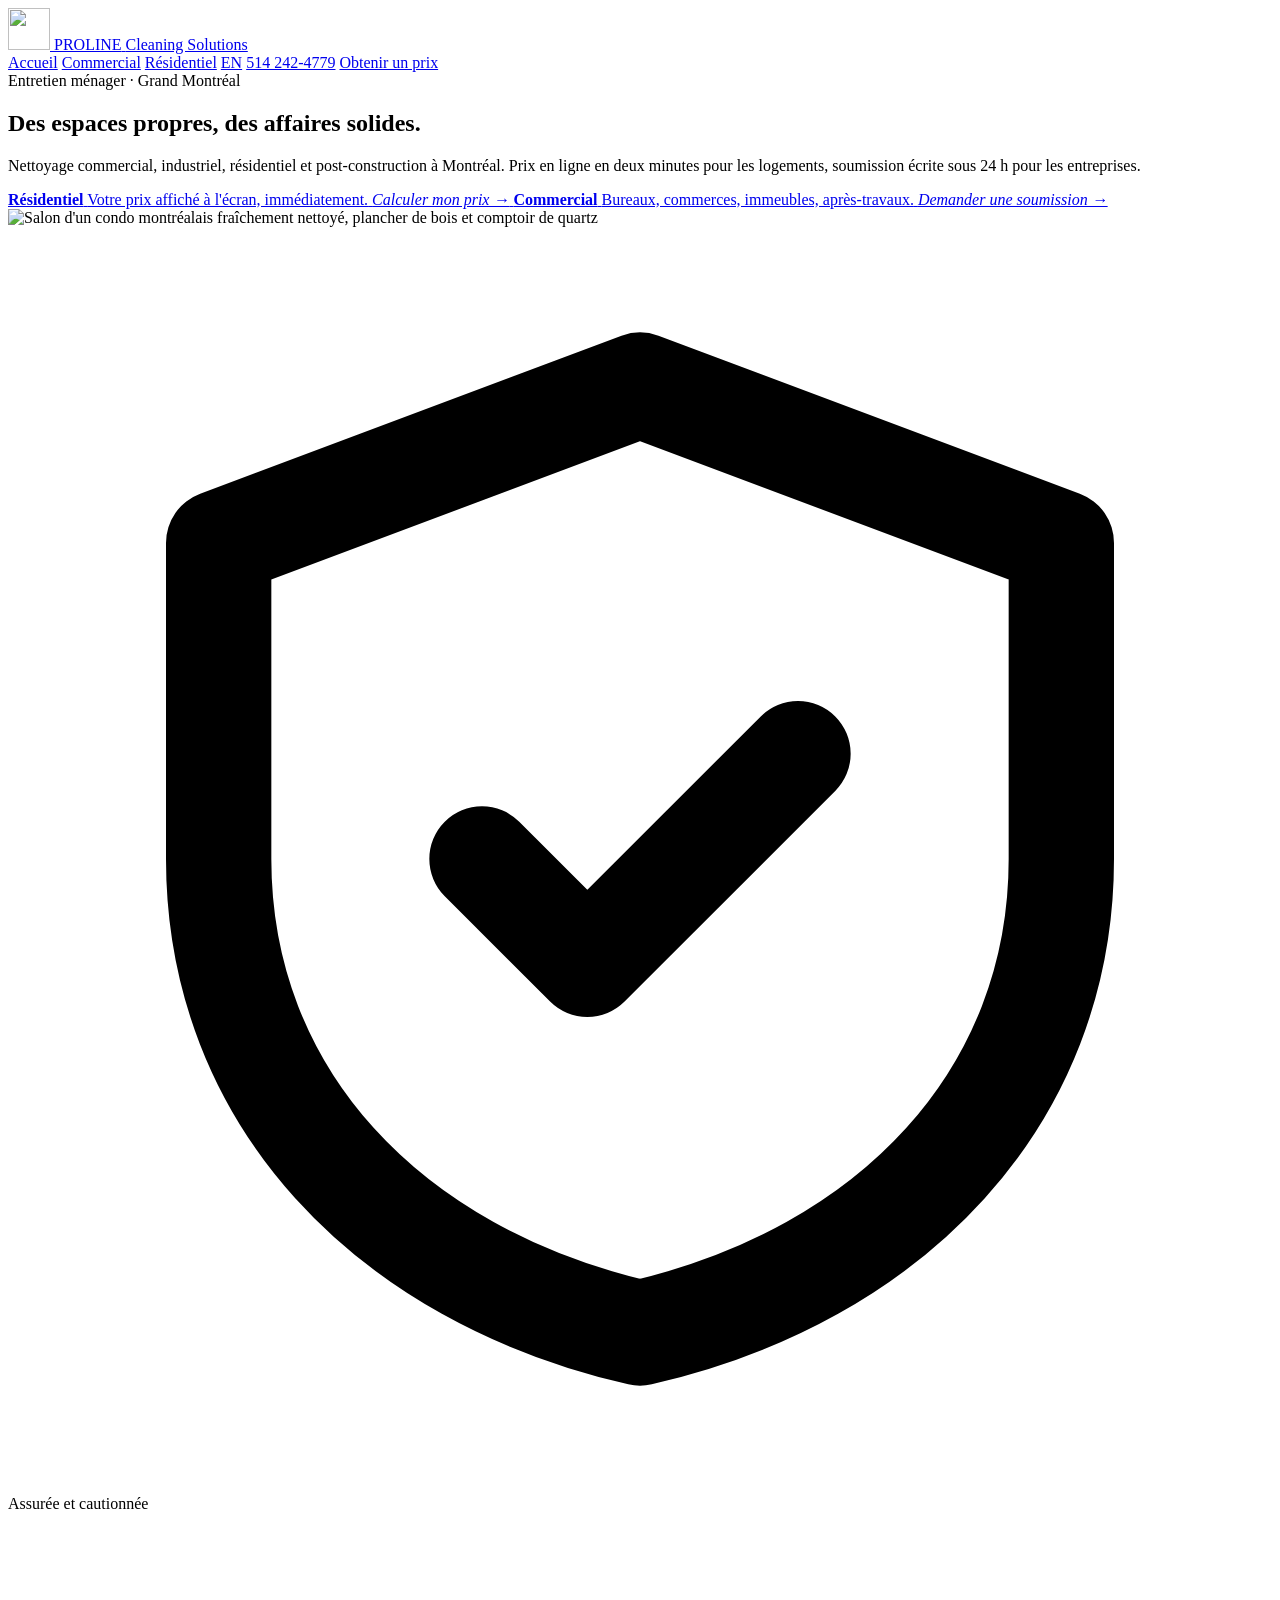
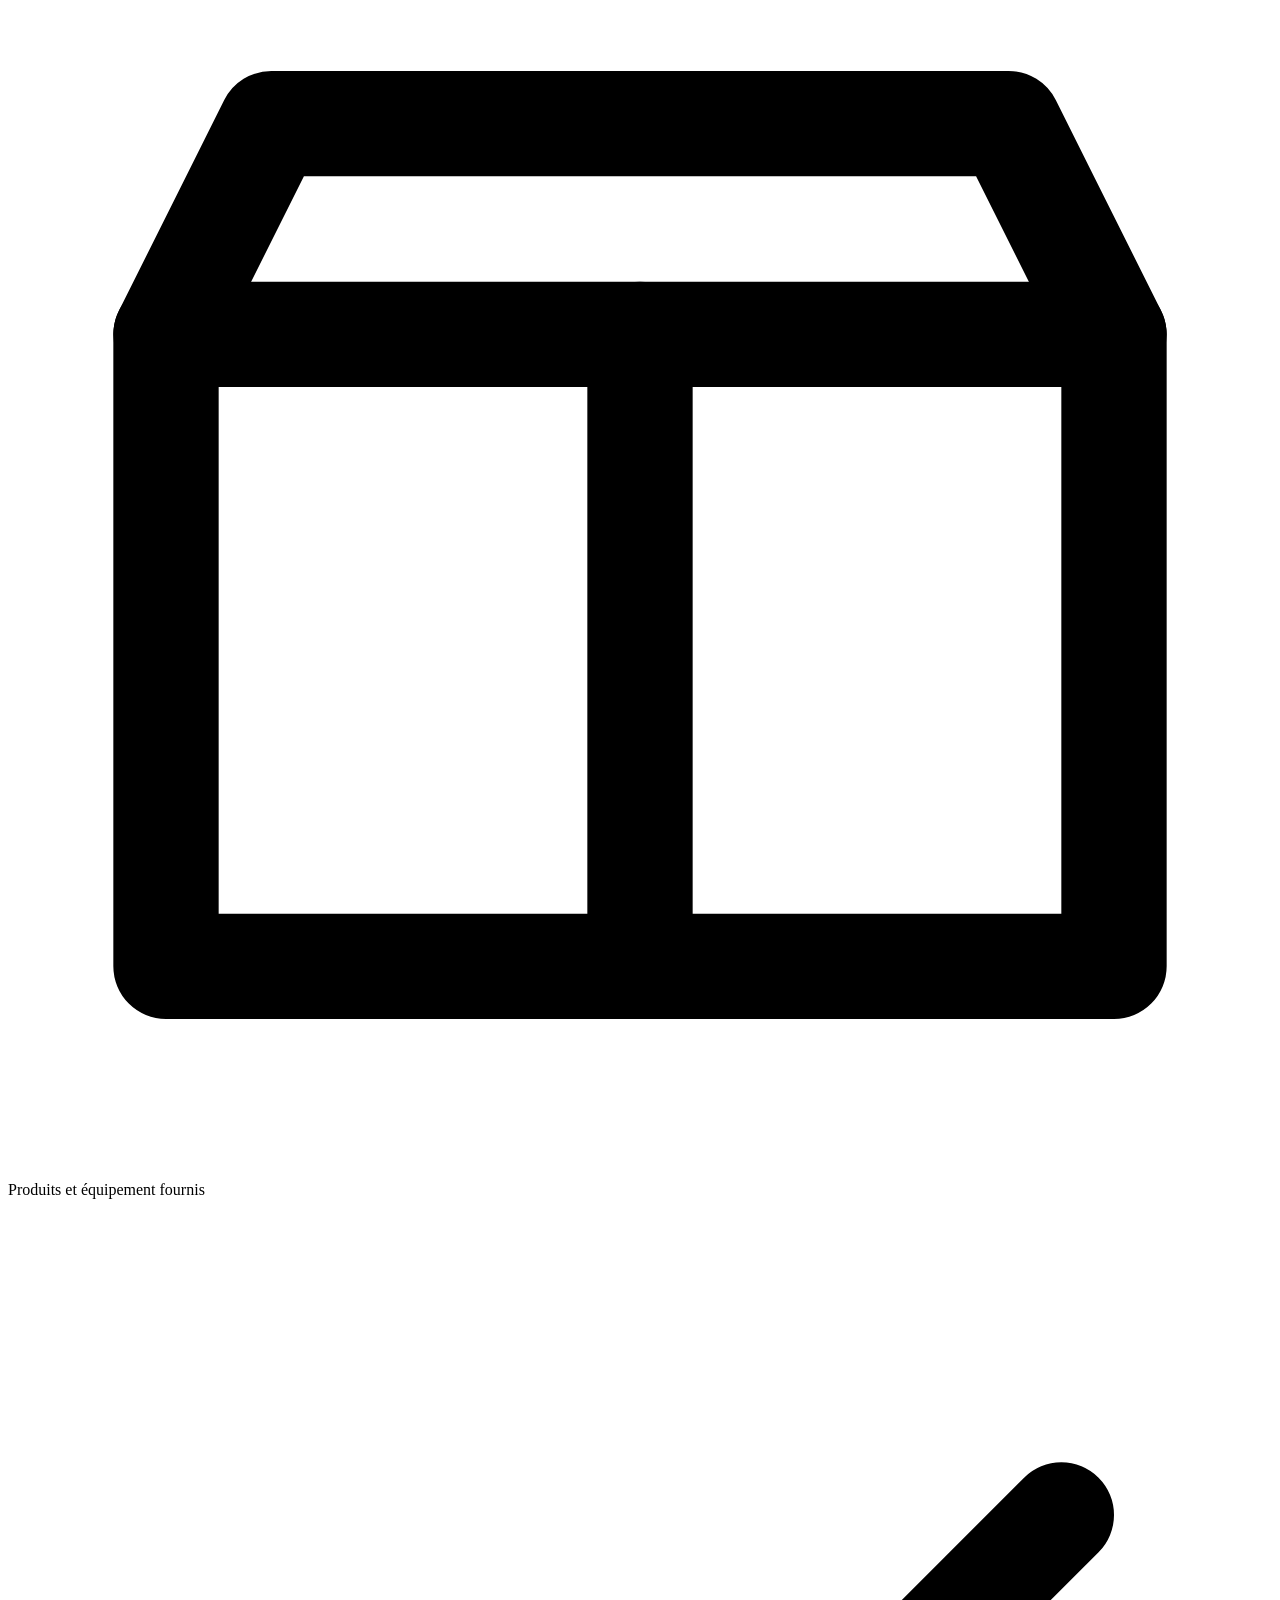
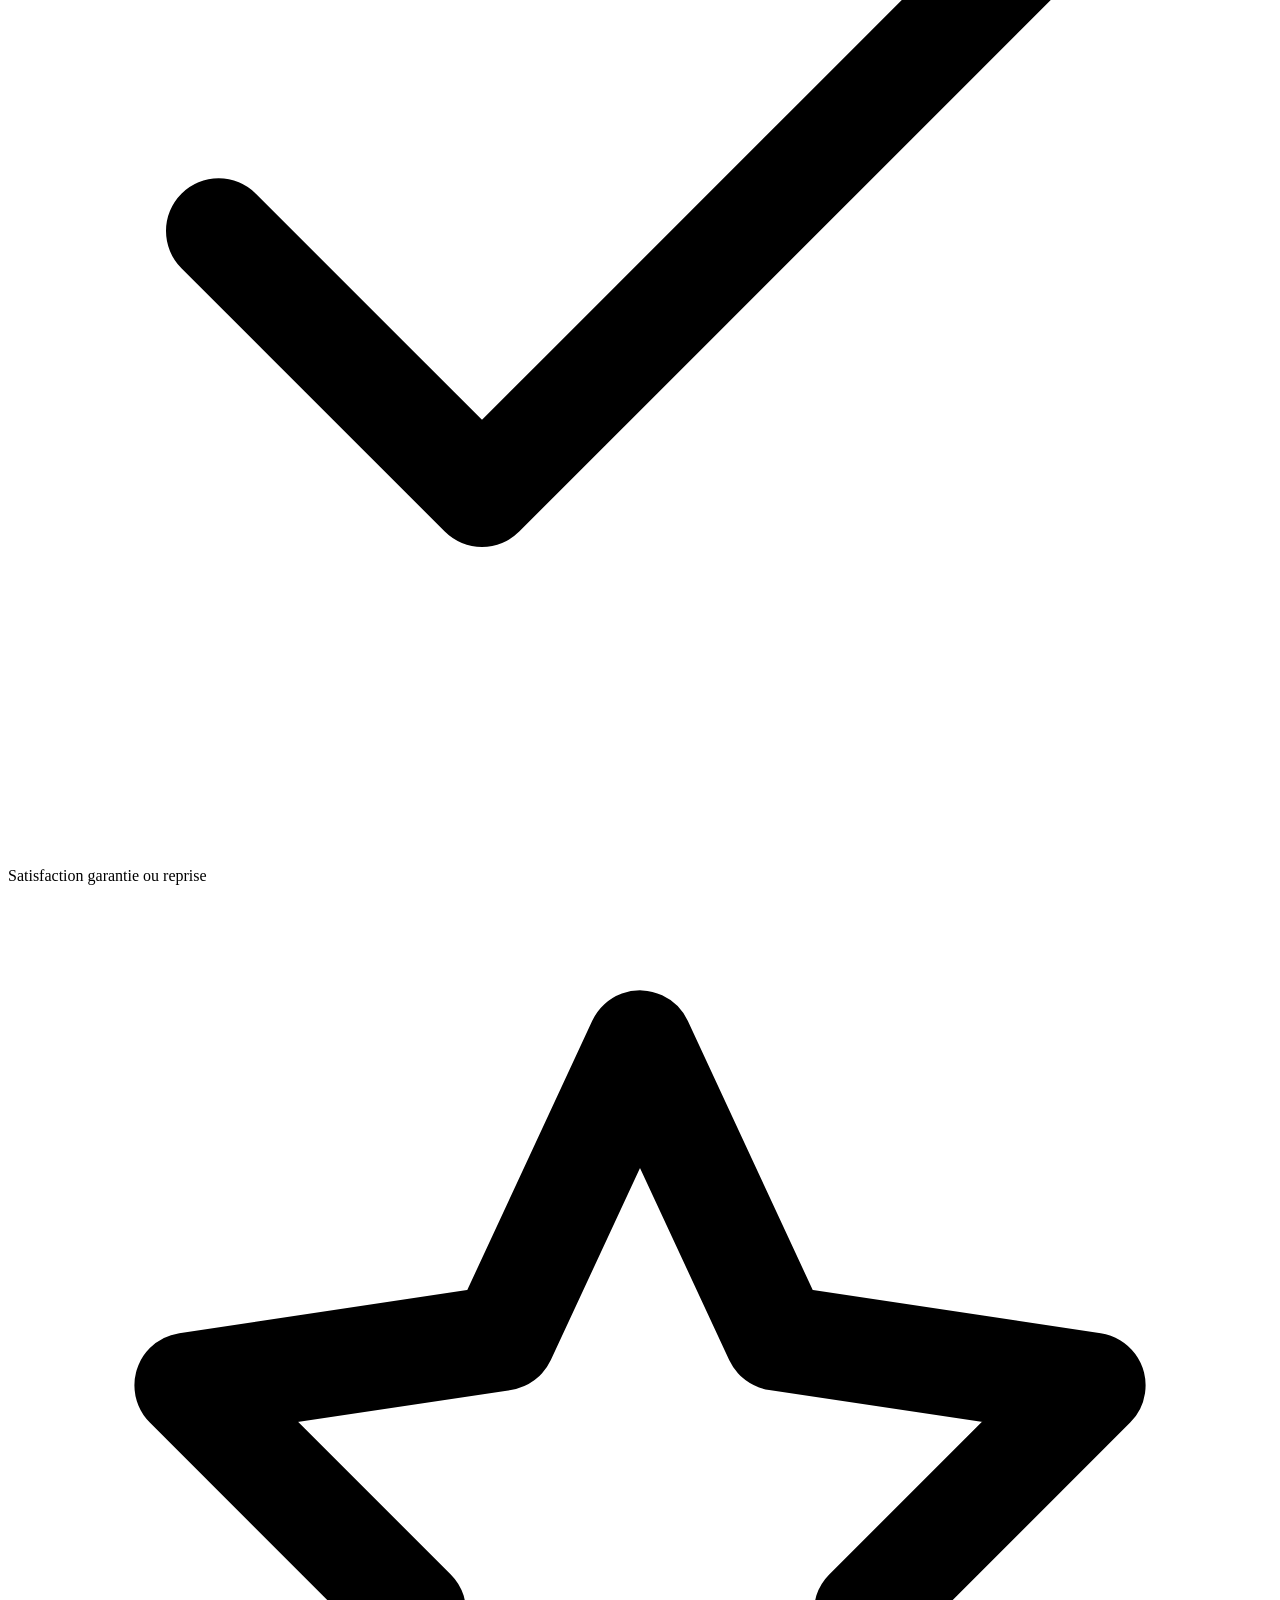
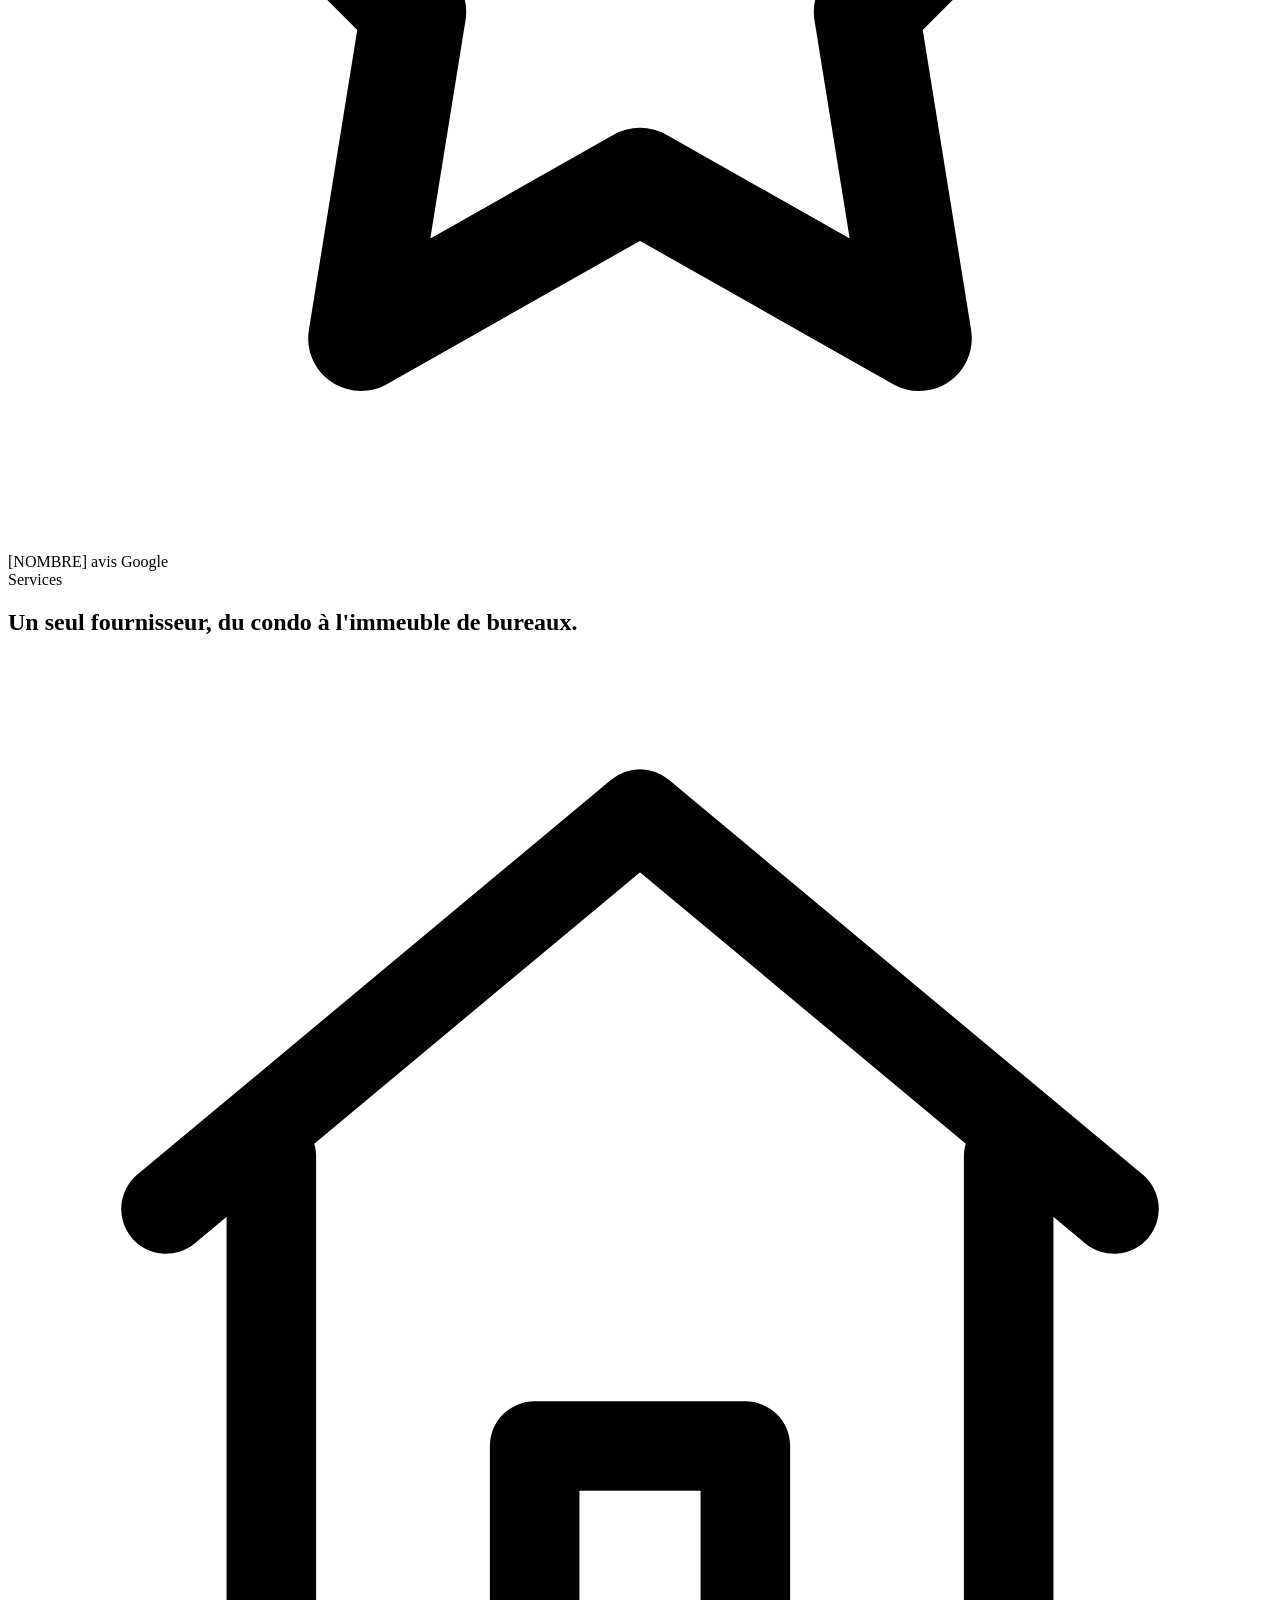
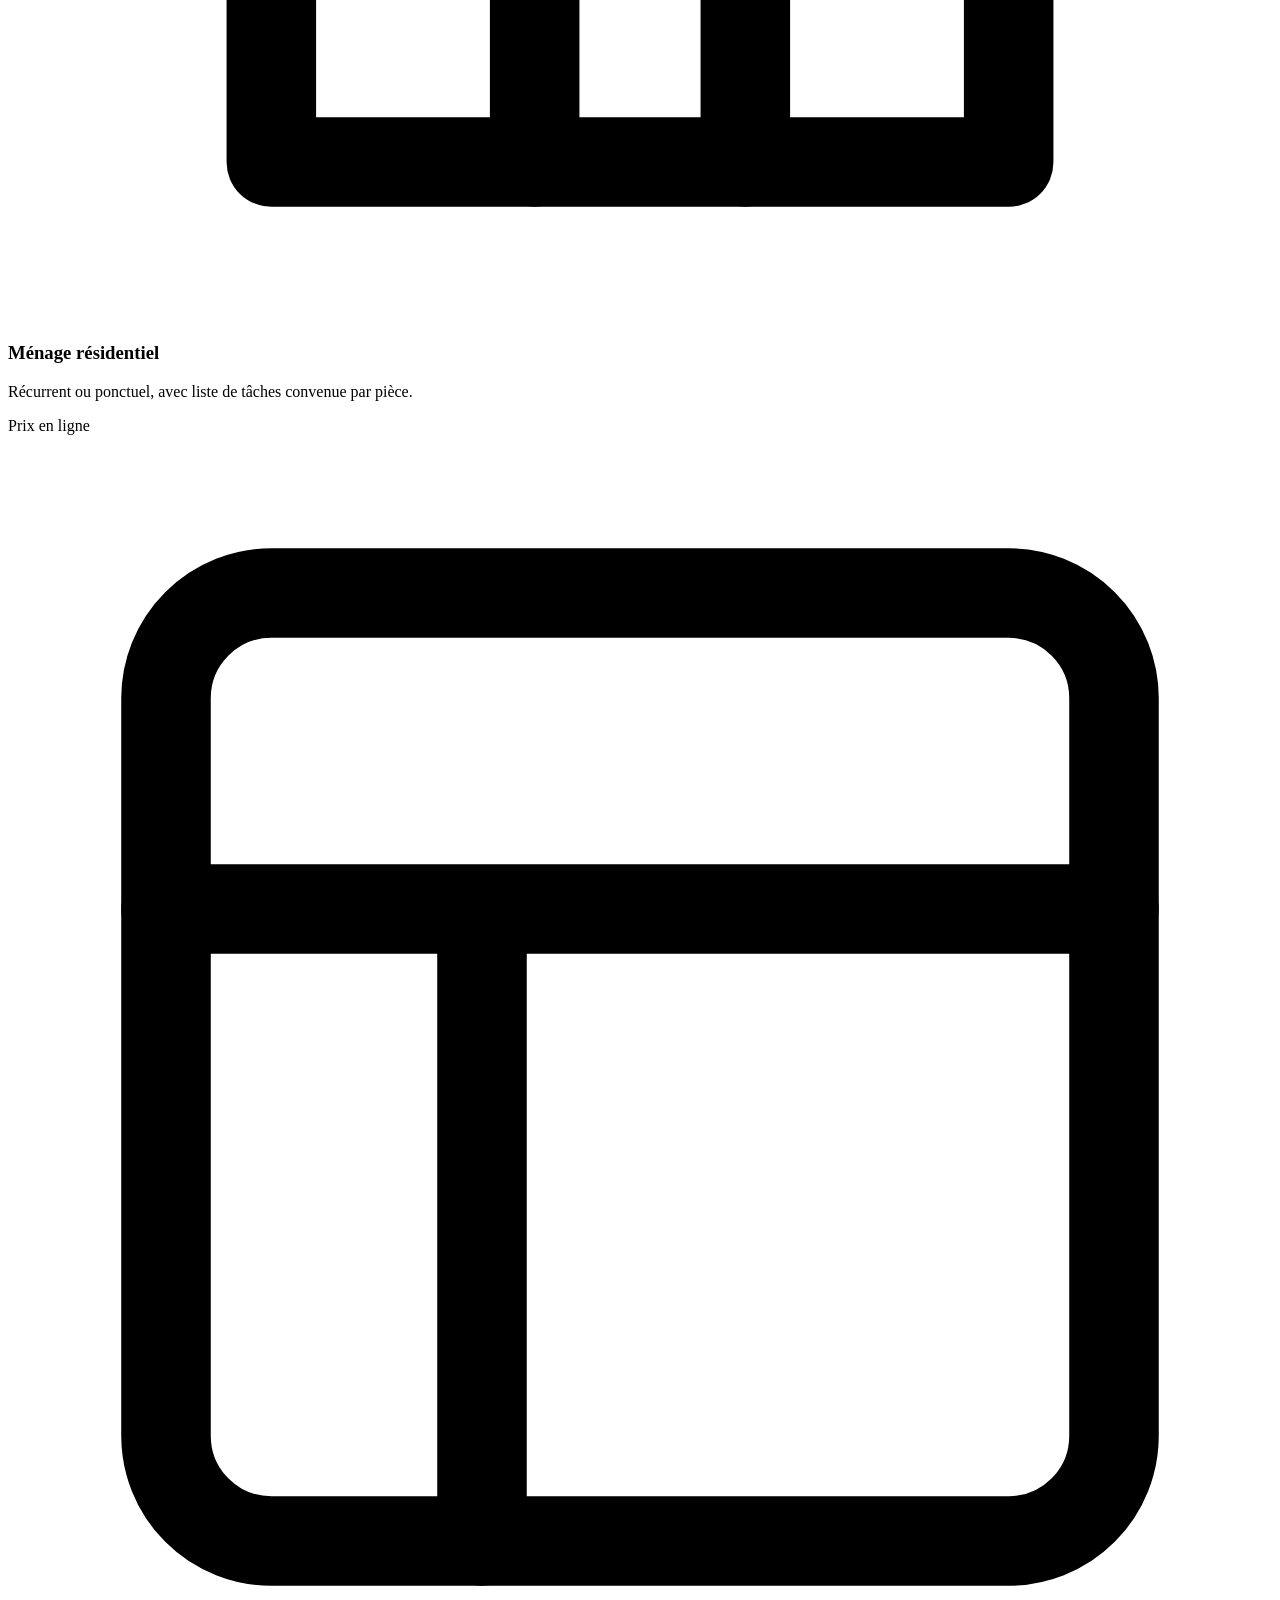
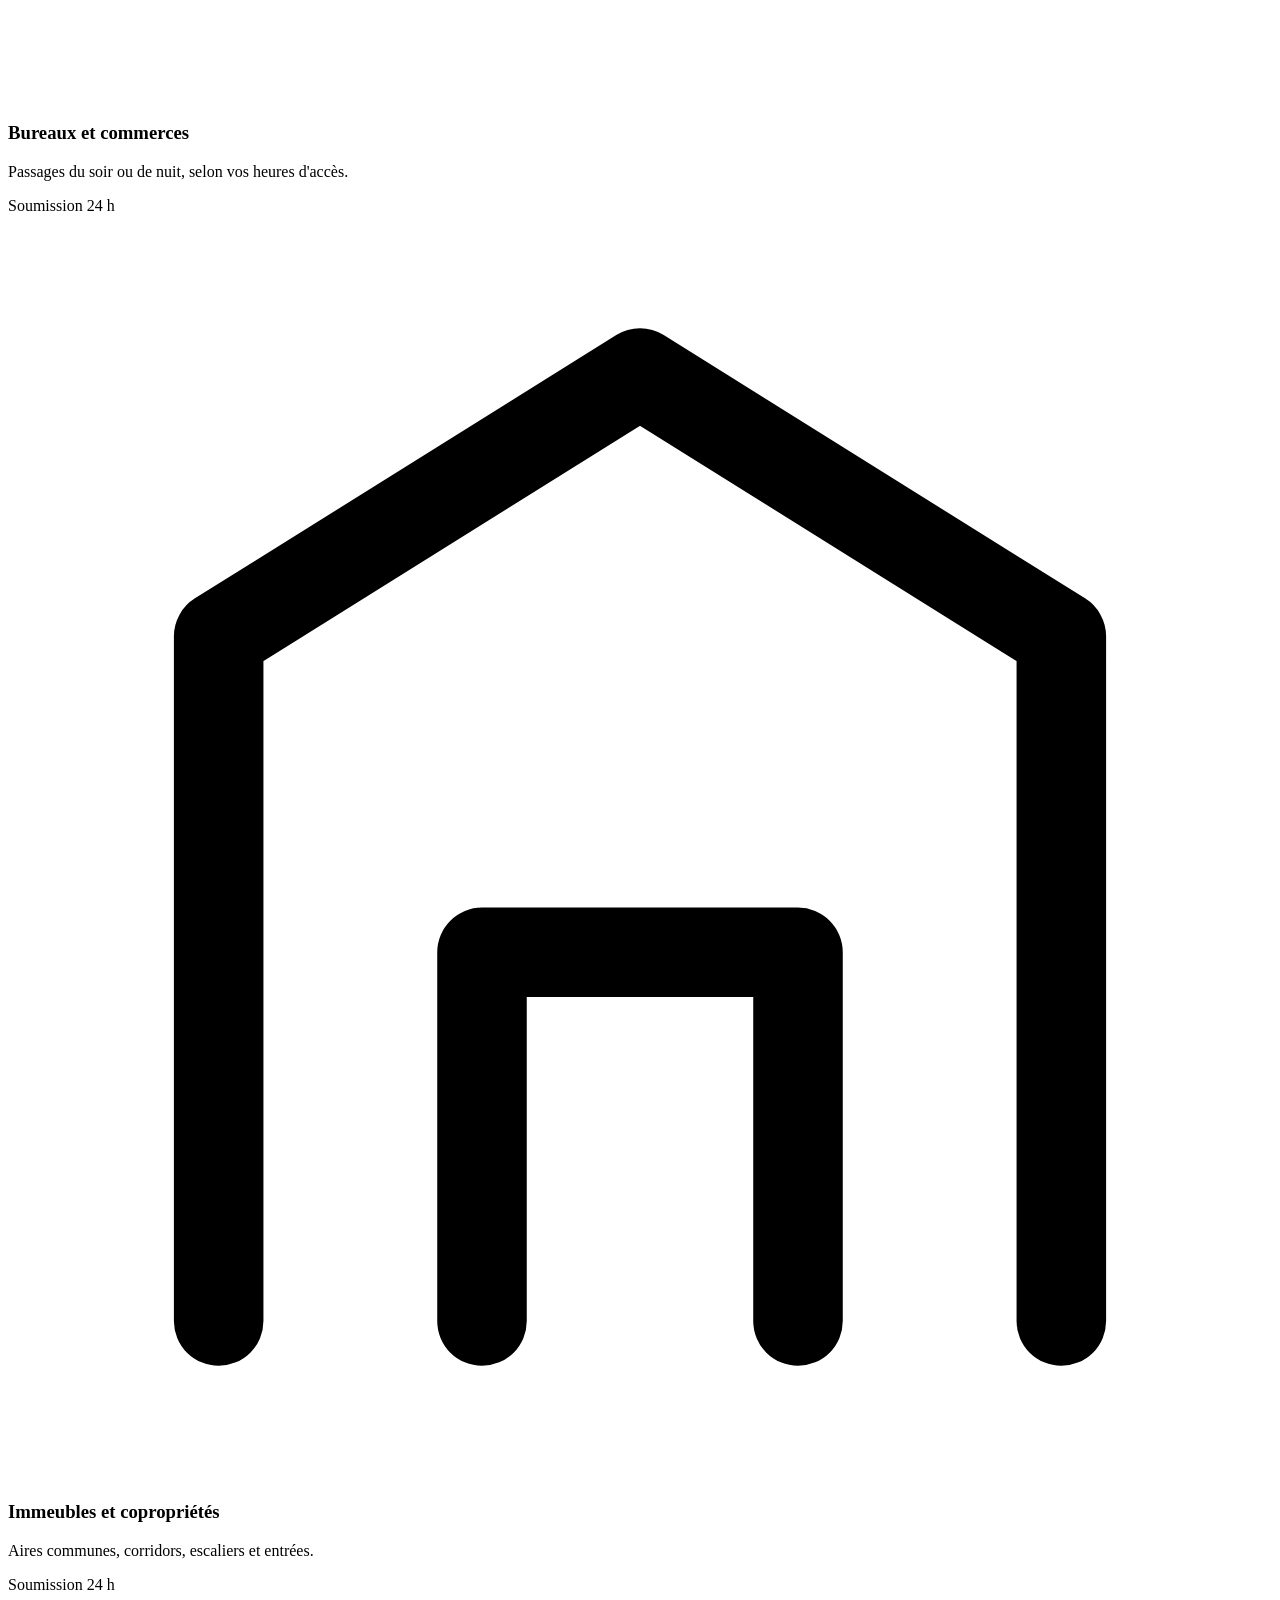
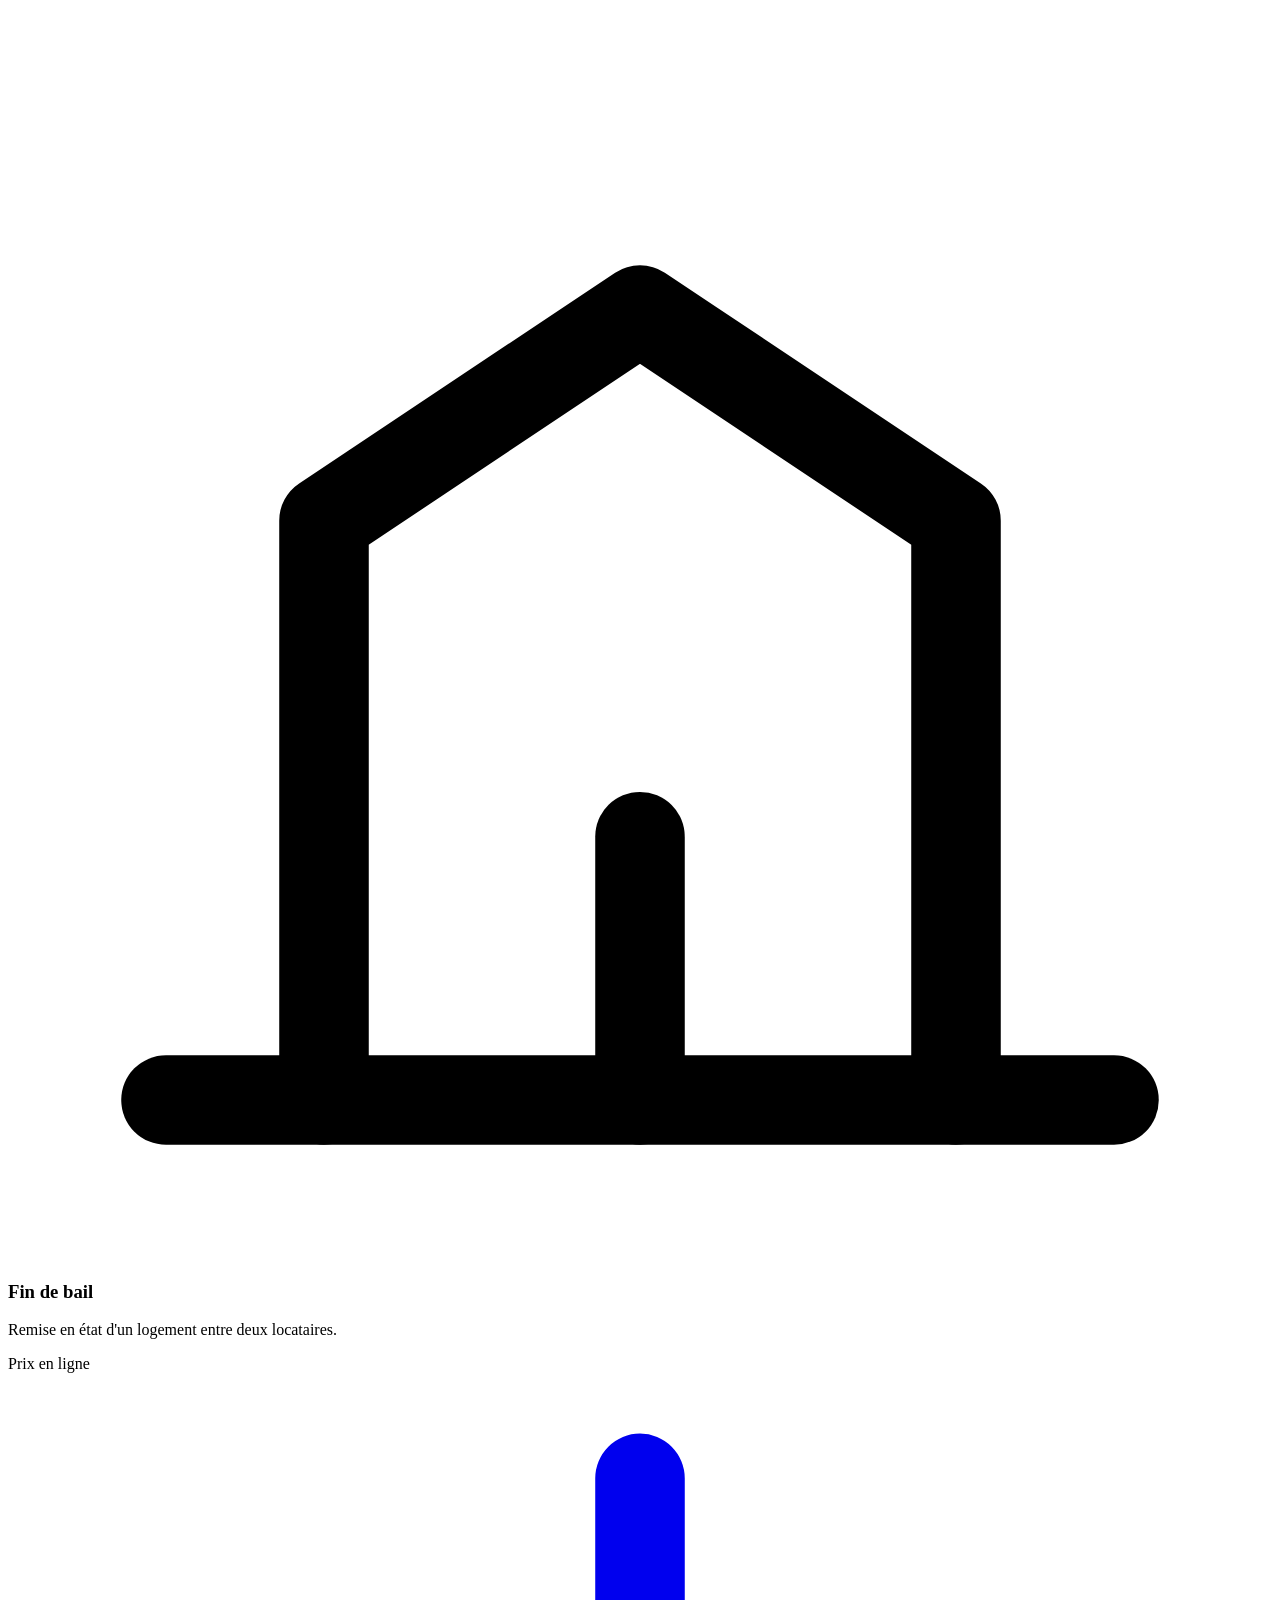
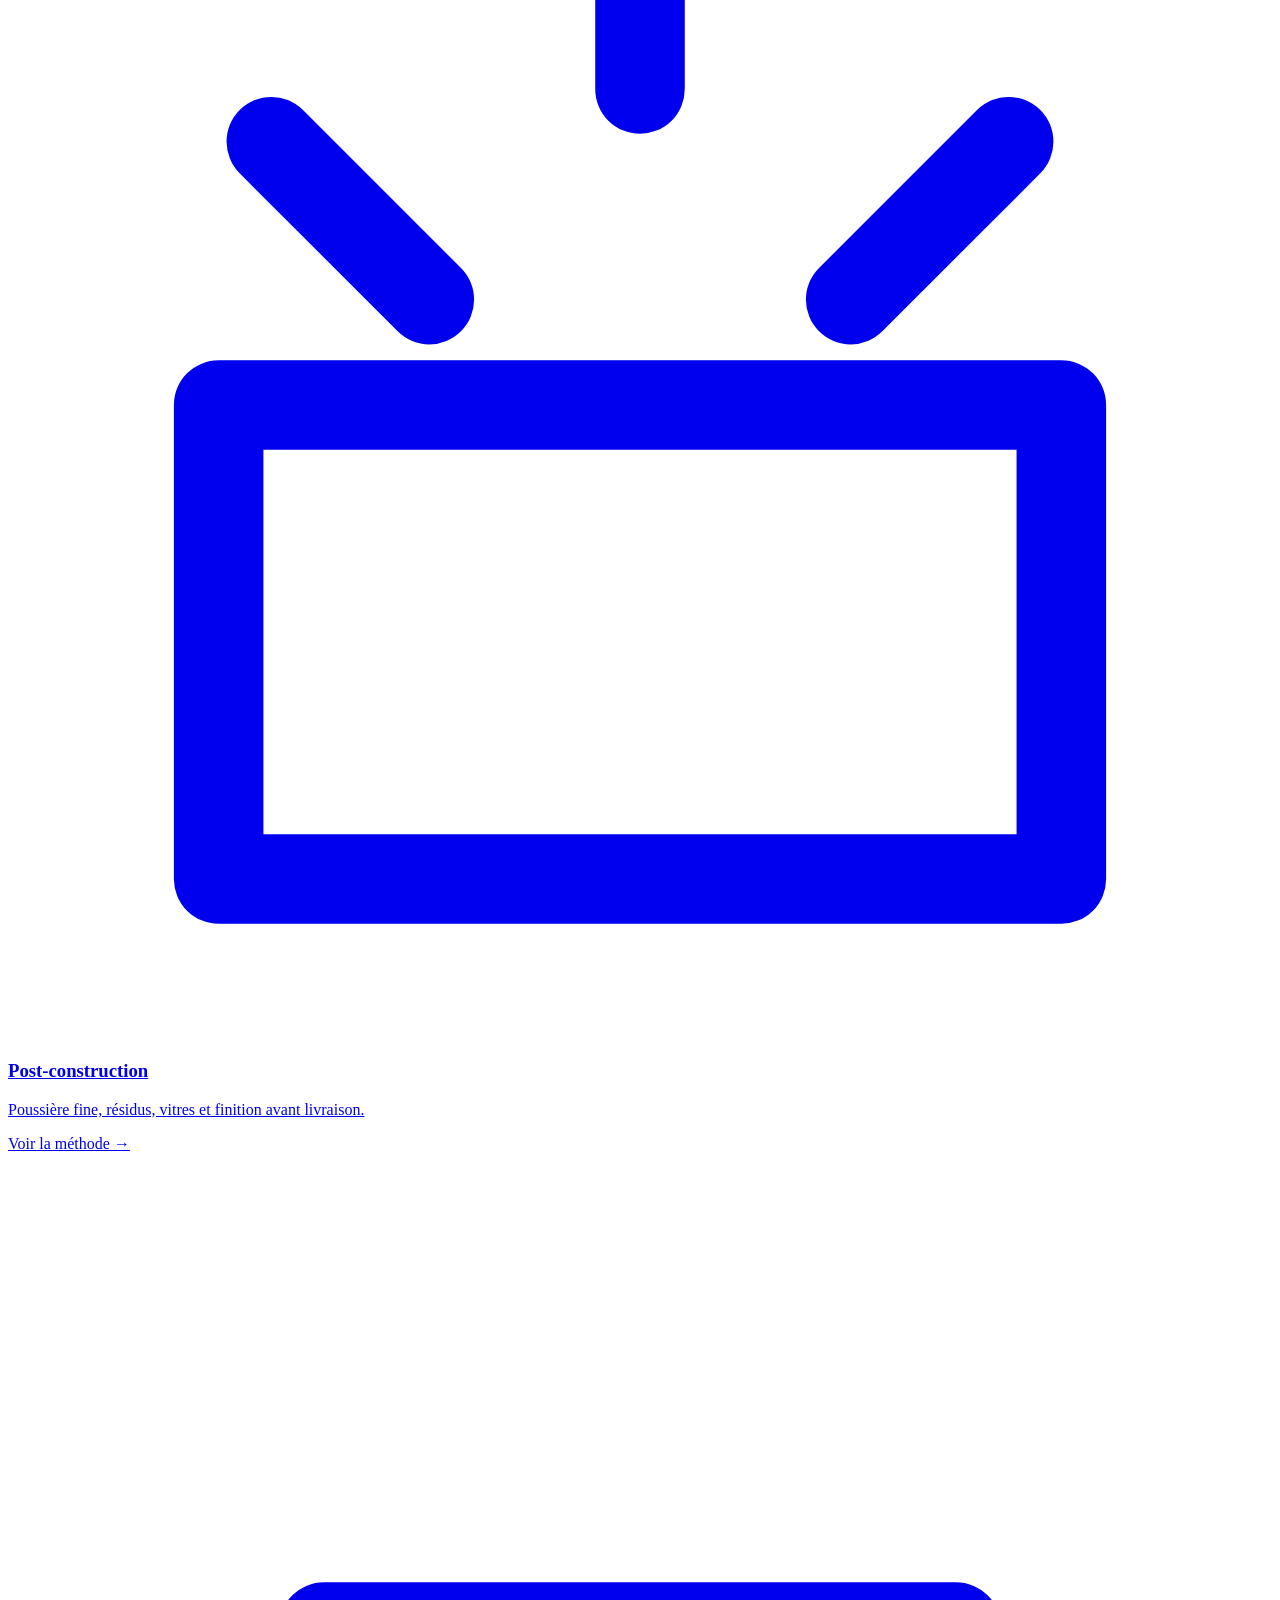
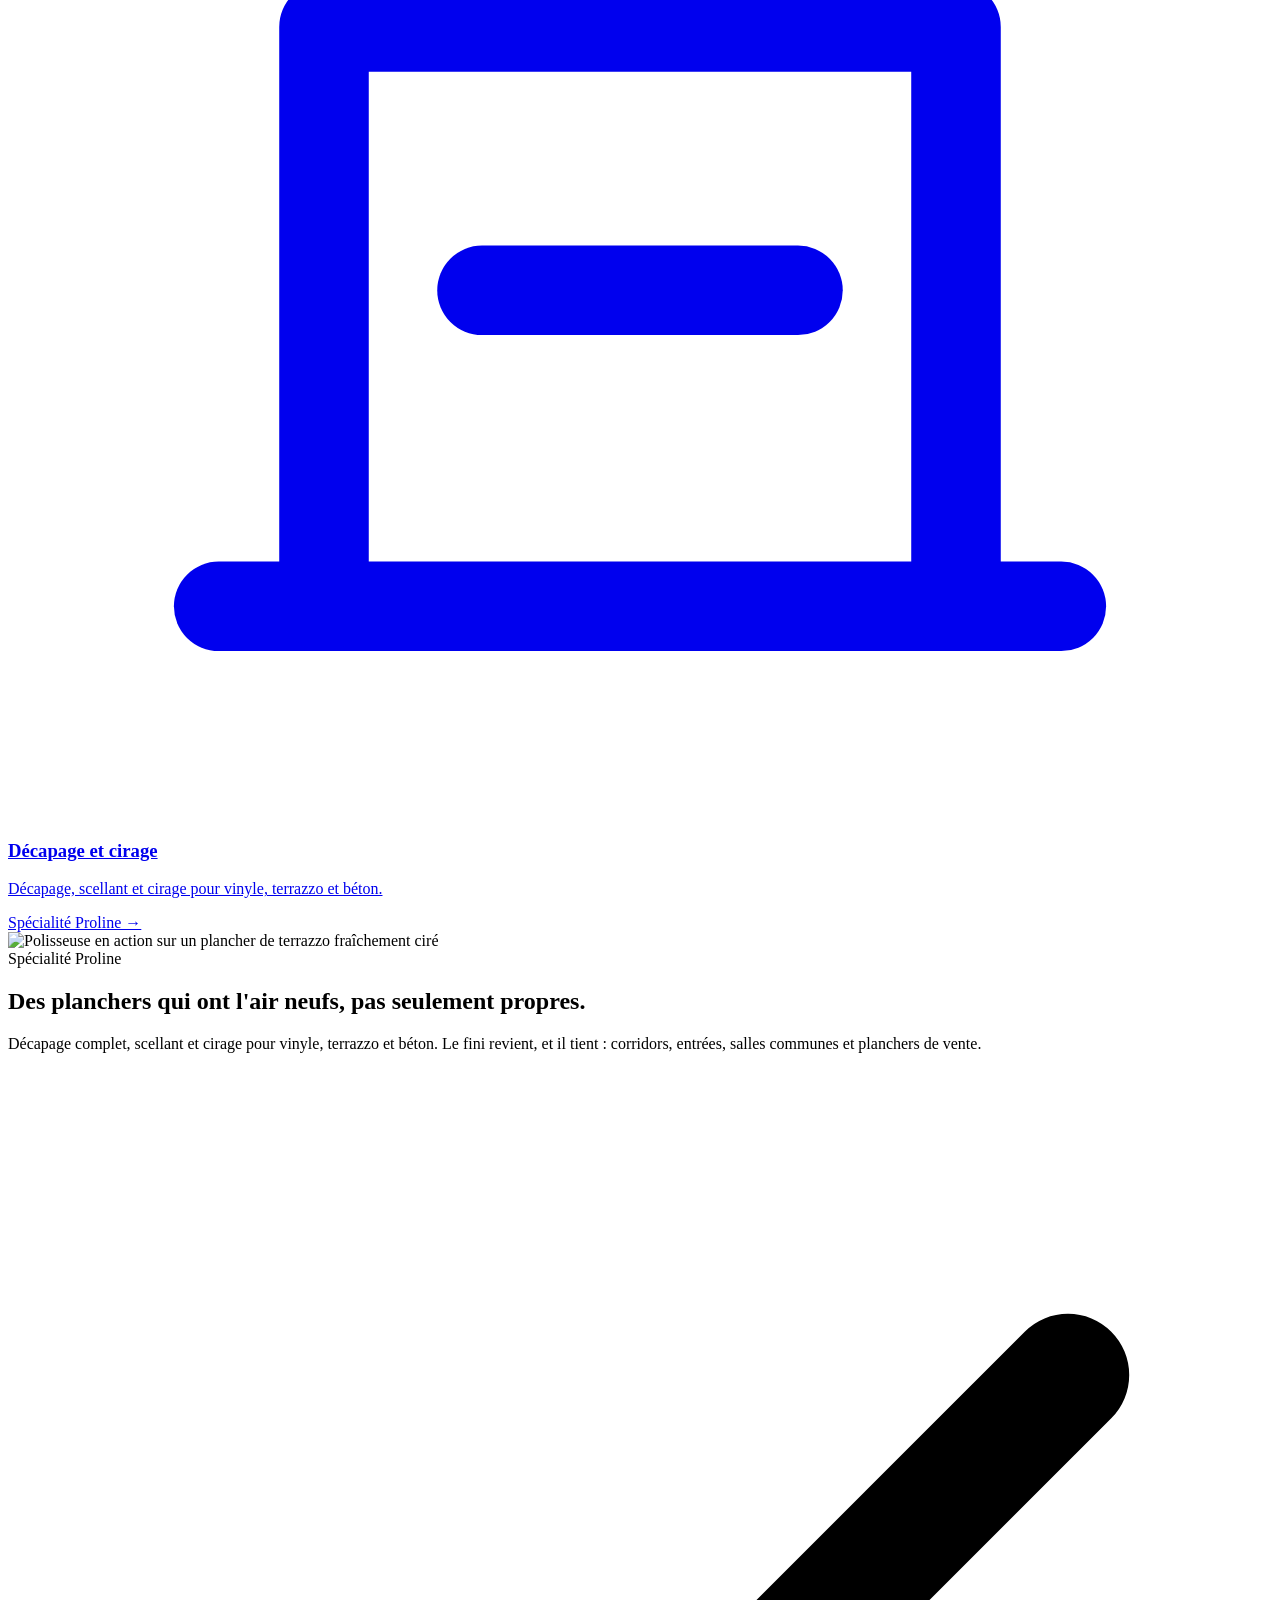
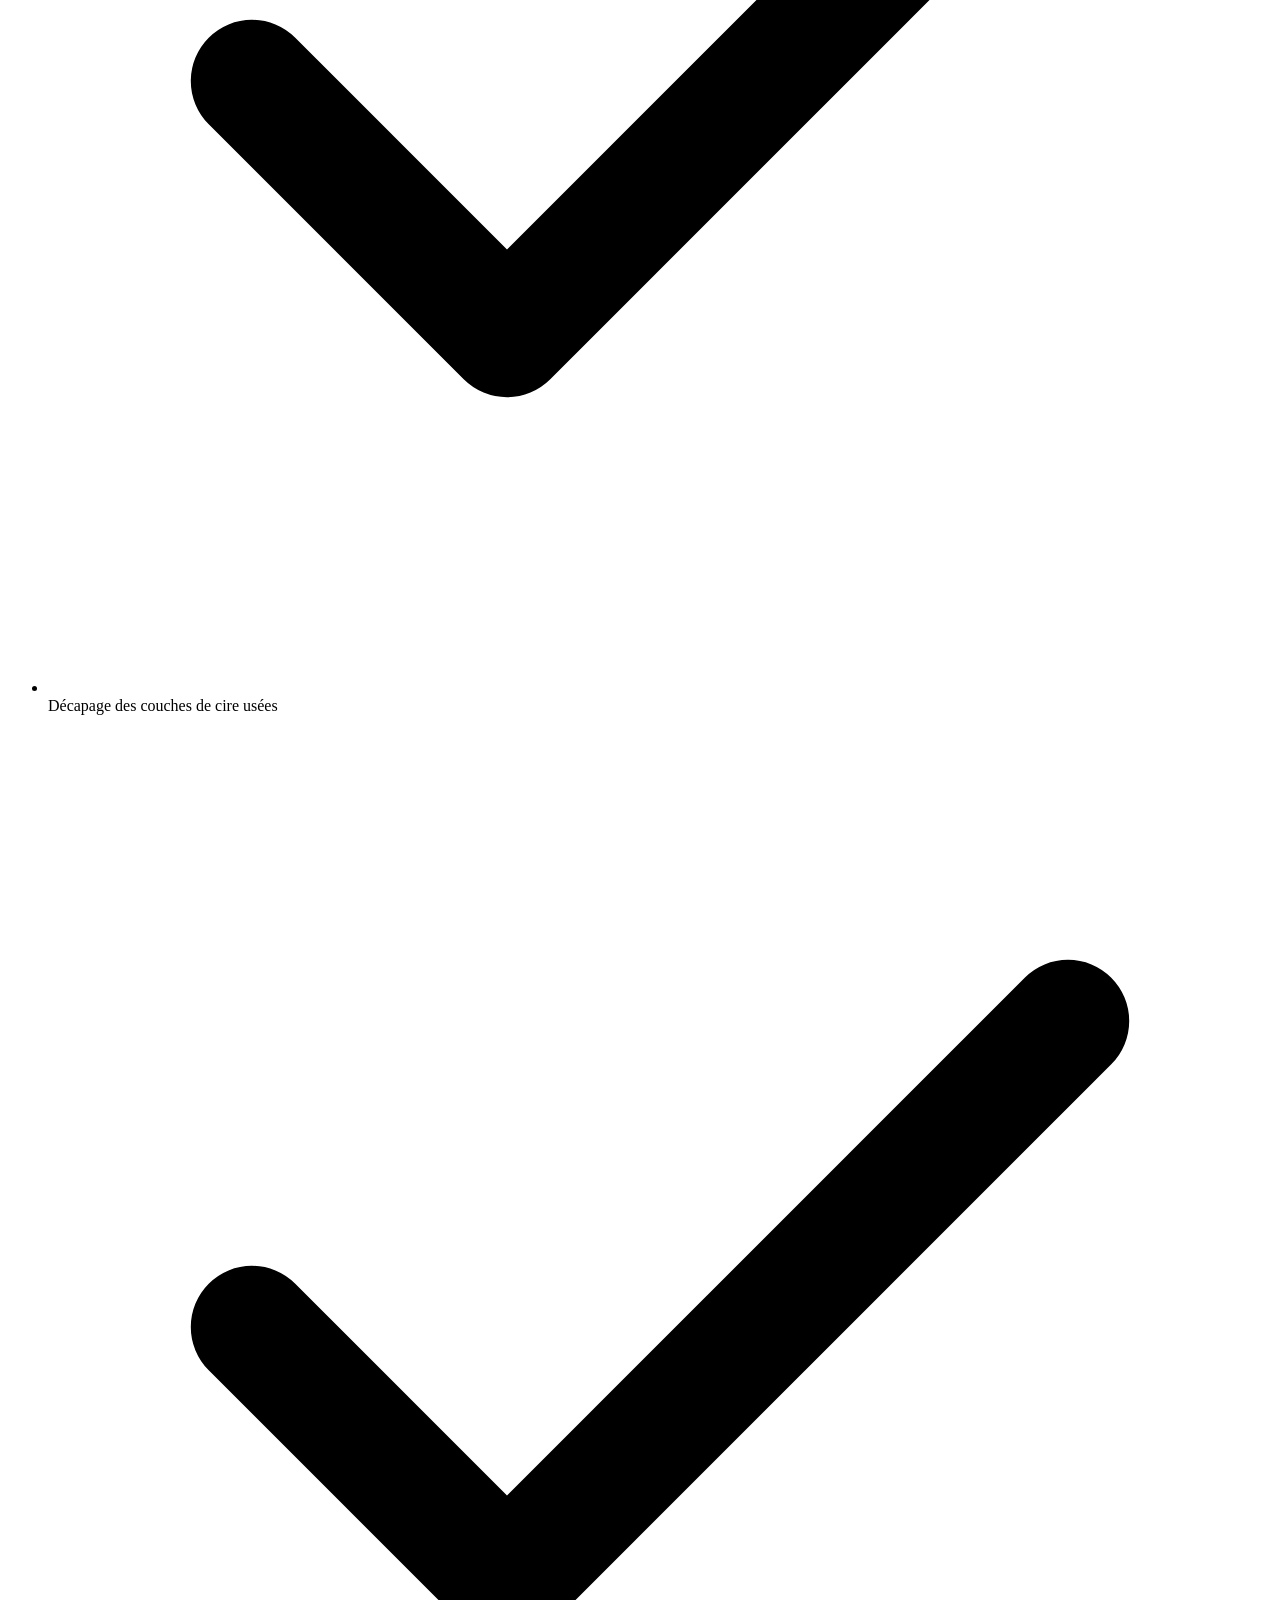
==== commit 03d66b91: "add" ====
--- a/frontend/index.html
+++ b/frontend/index.html
@@ -9,6 +9,15 @@
 <link rel="alternate" hreflang="fr-ca" href="https://prolinesolutions.ca/">
 <link rel="alternate" hreflang="en-ca" href="https://prolinesolutions.ca/en">
 <link rel="icon" href="/img/logo.png">
+<meta property="og:type" content="website">
+<meta property="og:locale" content="fr_CA">
+<meta property="og:title" content="Proline Cleaning Solutions — Entretien ménager, Grand Montréal">
+<meta property="og:description" content="Prix en ligne pour les logements, soumission écrite sous 24 h pour les entreprises.">
+<meta property="og:image" content="https://prolinesolutions.ca/img/og-share.jpg">
+<meta property="og:image:width" content="1200">
+<meta property="og:image:height" content="628">
+<meta property="og:url" content="https://prolinesolutions.ca/">
+<meta name="twitter:card" content="summary_large_image">
 <link rel="preconnect" href="https://fonts.googleapis.com">
 <link rel="preconnect" href="https://fonts.gstatic.com" crossorigin>
 <link rel="stylesheet" href="https://fonts.googleapis.com/css2?family=Archivo:wght@500;600;700&family=Karla:wght@400;500;600&display=swap">
@@ -26,7 +35,7 @@
 <header class="site-header">
   <div class="container">
     <a class="brand" href="/">
-      <img src="/img/logo.png" alt="">
+      <img src="/img/logo.png" alt="" width="42" height="42">
       <span class="brand-text">
         <span class="brand-name">PROLINE</span>
         <span class="brand-sub">Cleaning Solutions</span>
@@ -64,7 +73,13 @@
             </a>
           </div>
         </div>
-        <div class="photo photo--wide"><span>[PHOTO — équipe Proline au travail]</span></div>
+        <div class="photo">
+          <img src="/img/hero-residential-sq.jpg"
+               srcset="/img/hero-residential-sq-800.jpg 800w, /img/hero-residential-sq.jpg 1400w"
+               sizes="(min-width: 880px) 46vw, 100vw"
+               width="1400" height="1400" fetchpriority="high"
+               alt="Salon d'un condo montréalais fraîchement nettoyé, plancher de bois et comptoir de quartz">
+        </div>
       </div>
     </div>
   </section>
@@ -77,11 +92,11 @@
           Assurée et cautionnée
         </span>
         <span class="trust-item">
-          <span class="trust-badge"><svg viewBox="0 0 24 24" fill="none" stroke="currentColor" stroke-width="2" stroke-linecap="round" stroke-linejoin="round"><path d="M4 20h16"/><path d="M7 20V9l5-5 5 5v11"/></svg></span>
+          <span class="trust-badge"><svg viewBox="0 0 24 24" fill="none" stroke="currentColor" stroke-width="2" stroke-linecap="round" stroke-linejoin="round"><path d="M3 8h18v12H3z"/><path d="M3 8l2-4h14l2 4"/><path d="M12 8v12"/></svg></span>
           Produits et équipement fournis
         </span>
         <span class="trust-item">
-          <span class="trust-badge"><svg viewBox="0 0 24 24" fill="none" stroke="currentColor" stroke-width="2.2" stroke-linecap="round" stroke-linejoin="round"><path d="M20 6 9 17l-5-5"/></svg></span>
+          <span class="trust-badge"><svg viewBox="0 0 24 24" fill="none" stroke="currentColor" stroke-width="2" stroke-linecap="round" stroke-linejoin="round"><path d="M20 6 9 17l-5-5"/></svg></span>
           Satisfaction garantie ou reprise
         </span>
         <span class="trust-item">
@@ -123,18 +138,67 @@
           <p>Remise en état d'un logement entre deux locataires.</p>
           <span class="tag">Prix en ligne</span>
         </div>
-        <div class="card">
+        <a class="card" href="/commercial#apres-travaux">
           <span class="icon-dot"><svg viewBox="0 0 24 24" fill="none" stroke="currentColor" stroke-width="1.7" stroke-linecap="round" stroke-linejoin="round"><path d="M12 2v4M5 7l3 3M19 7l-3 3"/><path d="M4 12h16v9H4z"/></svg></span>
           <h3>Post-construction</h3>
           <p>Poussière fine, résidus, vitres et finition avant livraison.</p>
-          <span class="tag">Soumission 24 h</span>
-        </div>
-        <div class="card card--feature">
+          <span class="tag">Voir la méthode →</span>
+        </a>
+        <a class="card card--feature" href="#decapage">
           <span class="icon-dot"><svg viewBox="0 0 24 24" fill="none" stroke="currentColor" stroke-width="1.7" stroke-linecap="round" stroke-linejoin="round"><path d="M4 20h16"/><path d="M6 20V9h12v11"/><path d="M9 14h6"/></svg></span>
           <h3>Décapage et cirage</h3>
           <p>Décapage, scellant et cirage pour vinyle, terrazzo et béton.</p>
-          <span class="tag">Spécialité Proline</span>
-        </div>
+          <span class="tag">Spécialité Proline →</span>
+        </a>
+      </div>
+    </div>
+  </section>
+
+  <section id="decapage">
+    <div class="container">
+      <div class="grid-2 lean">
+        <div class="photo photo--wide" style="order:1">
+          <img src="/img/floor-waxing.jpg"
+               srcset="/img/floor-waxing-800.jpg 800w, /img/floor-waxing.jpg 1600w"
+               sizes="(min-width: 880px) 46vw, 100vw"
+               width="1600" height="1000" loading="lazy"
+               alt="Polisseuse en action sur un plancher de terrazzo fraîchement ciré">
+        </div>
+        <div class="stack" style="order:2">
+          <span class="eyebrow">Spécialité Proline</span>
+          <h2>Des planchers qui ont l'air neufs, pas seulement propres.</h2>
+          <p class="lead">Décapage complet, scellant et cirage pour vinyle, terrazzo et béton. Le fini revient, et il tient : corridors, entrées, salles communes et planchers de vente.</p>
+          <ul class="tick-list">
+            <li><svg viewBox="0 0 24 24" fill="none" stroke="currentColor" stroke-width="2.4" stroke-linecap="round" stroke-linejoin="round"><path d="M20 6 9 17l-5-5"/></svg>Décapage des couches de cire usées</li>
+            <li><svg viewBox="0 0 24 24" fill="none" stroke="currentColor" stroke-width="2.4" stroke-linecap="round" stroke-linejoin="round"><path d="M20 6 9 17l-5-5"/></svg>Scellant et deux à quatre couches de fini</li>
+            <li><svg viewBox="0 0 24 24" fill="none" stroke="currentColor" stroke-width="2.4" stroke-linecap="round" stroke-linejoin="round"><path d="M20 6 9 17l-5-5"/></svg>Polissage haute vitesse, résultat uniforme</li>
+            <li><svg viewBox="0 0 24 24" fill="none" stroke="currentColor" stroke-width="2.4" stroke-linecap="round" stroke-linejoin="round"><path d="M20 6 9 17l-5-5"/></svg>Planifié hors des heures d'ouverture</li>
+          </ul>
+          <a class="btn btn-primary btn-lg" href="/soumission?audience=commercial" style="align-self:flex-start">Demander une soumission</a>
+        </div>
+      </div>
+
+      <div class="ba">
+        <figure>
+          <div class="photo">
+            <img src="/img/decapage-avant.jpg"
+                 srcset="/img/decapage-avant-600.jpg 600w, /img/decapage-avant-900.jpg 900w, /img/decapage-avant.jpg 1200w"
+                 sizes="(min-width: 720px) 46vw, 100vw"
+                 width="1200" height="900" loading="lazy"
+                 alt="Corridor de tuiles de vinyle avant décapage : rayures, marques de talon et fini terne">
+          </div>
+          <figcaption><span class="ba-tag">Avant</span> Fini usé, rayures et marques de talon.</figcaption>
+        </figure>
+        <figure>
+          <div class="photo">
+            <img src="/img/decapage-apres.jpg"
+                 srcset="/img/decapage-apres-600.jpg 600w, /img/decapage-apres-900.jpg 900w, /img/decapage-apres.jpg 1200w"
+                 sizes="(min-width: 720px) 46vw, 100vw"
+                 width="1200" height="900" loading="lazy"
+                 alt="Le même corridor après décapage et cirage : les luminaires se reflètent dans le plancher">
+          </div>
+          <figcaption><span class="ba-tag ba-tag--after">Après</span> Le même corridor, décapé, scellé et ciré.</figcaption>
+        </figure>
       </div>
     </div>
   </section>
@@ -197,6 +261,34 @@
     </div>
   </section>
 
+  <div class="band band-cream" id="equipe">
+    <section>
+      <div class="container">
+        <div class="grid-2 lean">
+          <div class="stack">
+            <span class="eyebrow">L'équipe</span>
+            <h2>Les mêmes visages, semaine après semaine.</h2>
+            <p class="lead">Une équipe attitrée à votre adresse, qui connaît vos lieux, vos consignes et vos heures. Pas quelqu'un de nouveau à former chaque mois.</p>
+            <ul class="tick-list">
+            <li><svg viewBox="0 0 24 24" fill="none" stroke="currentColor" stroke-width="2.4" stroke-linecap="round" stroke-linejoin="round"><path d="M20 6 9 17l-5-5"/></svg>Personnel en uniforme, identifiable dès l'arrivée</li>
+            <li><svg viewBox="0 0 24 24" fill="none" stroke="currentColor" stroke-width="2.4" stroke-linecap="round" stroke-linejoin="round"><path d="M20 6 9 17l-5-5"/></svg>Vos consignes d'accès et vos priorités notées au dossier</li>
+            <li><svg viewBox="0 0 24 24" fill="none" stroke="currentColor" stroke-width="2.4" stroke-linecap="round" stroke-linejoin="round"><path d="M20 6 9 17l-5-5"/></svg>Remplacement planifié en cas d'absence</li>
+            <li><svg viewBox="0 0 24 24" fill="none" stroke="currentColor" stroke-width="2.4" stroke-linecap="round" stroke-linejoin="round"><path d="M20 6 9 17l-5-5"/></svg>Un responsable joignable directement, pas un centre d'appels</li>
+            </ul>
+            <a class="btn btn-ghost btn-lg" href="tel:+15142424779" style="align-self:flex-start">Parler à un responsable</a>
+          </div>
+          <div class="photo photo--wide">
+            <img src="/img/equipe.jpg"
+                 srcset="/img/equipe-800.jpg 800w, /img/equipe.jpg 1600w"
+                 sizes="(min-width: 880px) 46vw, 100vw"
+                 width="1600" height="1000" loading="lazy"
+                 alt="Deux employés Proline en uniforme marine traversant un hall de bureaux avec leur chariot et leurs produits">
+          </div>
+        </div>
+      </div>
+    </section>
+  </div>
+
   <section>
     <div class="container">
       <div class="cta">
@@ -218,7 +310,7 @@
     <div class="footer-grid">
       <div class="footer-col">
         <a class="brand" href="/" style="margin-bottom:6px">
-          <img src="/img/logo.png" alt="" style="width:38px;height:38px">
+          <img src="/img/logo.png" alt="" width="38" height="38">
           <span class="brand-text">
             <span class="brand-name">PROLINE</span>
             <span class="brand-sub">Cleaning Solutions</span>
@@ -231,7 +323,7 @@
         <h4>Services</h4>
         <a href="/#services">Résidentiel</a>
         <a href="/commercial">Commercial</a>
-        <a href="/#services">Post-construction</a>
+        <a href="/commercial#apres-travaux">Post-construction</a>
         <a href="/#services">Décapage et cirage</a>
       </div>
       <div class="footer-col">
@@ -245,7 +337,7 @@
         <a href="tel:+15142424779">514 242-4779</a>
         <a href="mailto:info@prolinesolutions.ca">[info@prolinesolutions.ca]</a>
         <span class="note">Lun–ven, 8 h–18 h</span>
-        <a class="btn btn-ghost" href="/soumission" style="margin-top:8px">Obtenir un prix</a>
+        <a class="btn btn-primary" href="/soumission" style="margin-top:12px;align-self:flex-start">Obtenir un prix</a>
       </div>
     </div>
     <div class="footer-bottom">
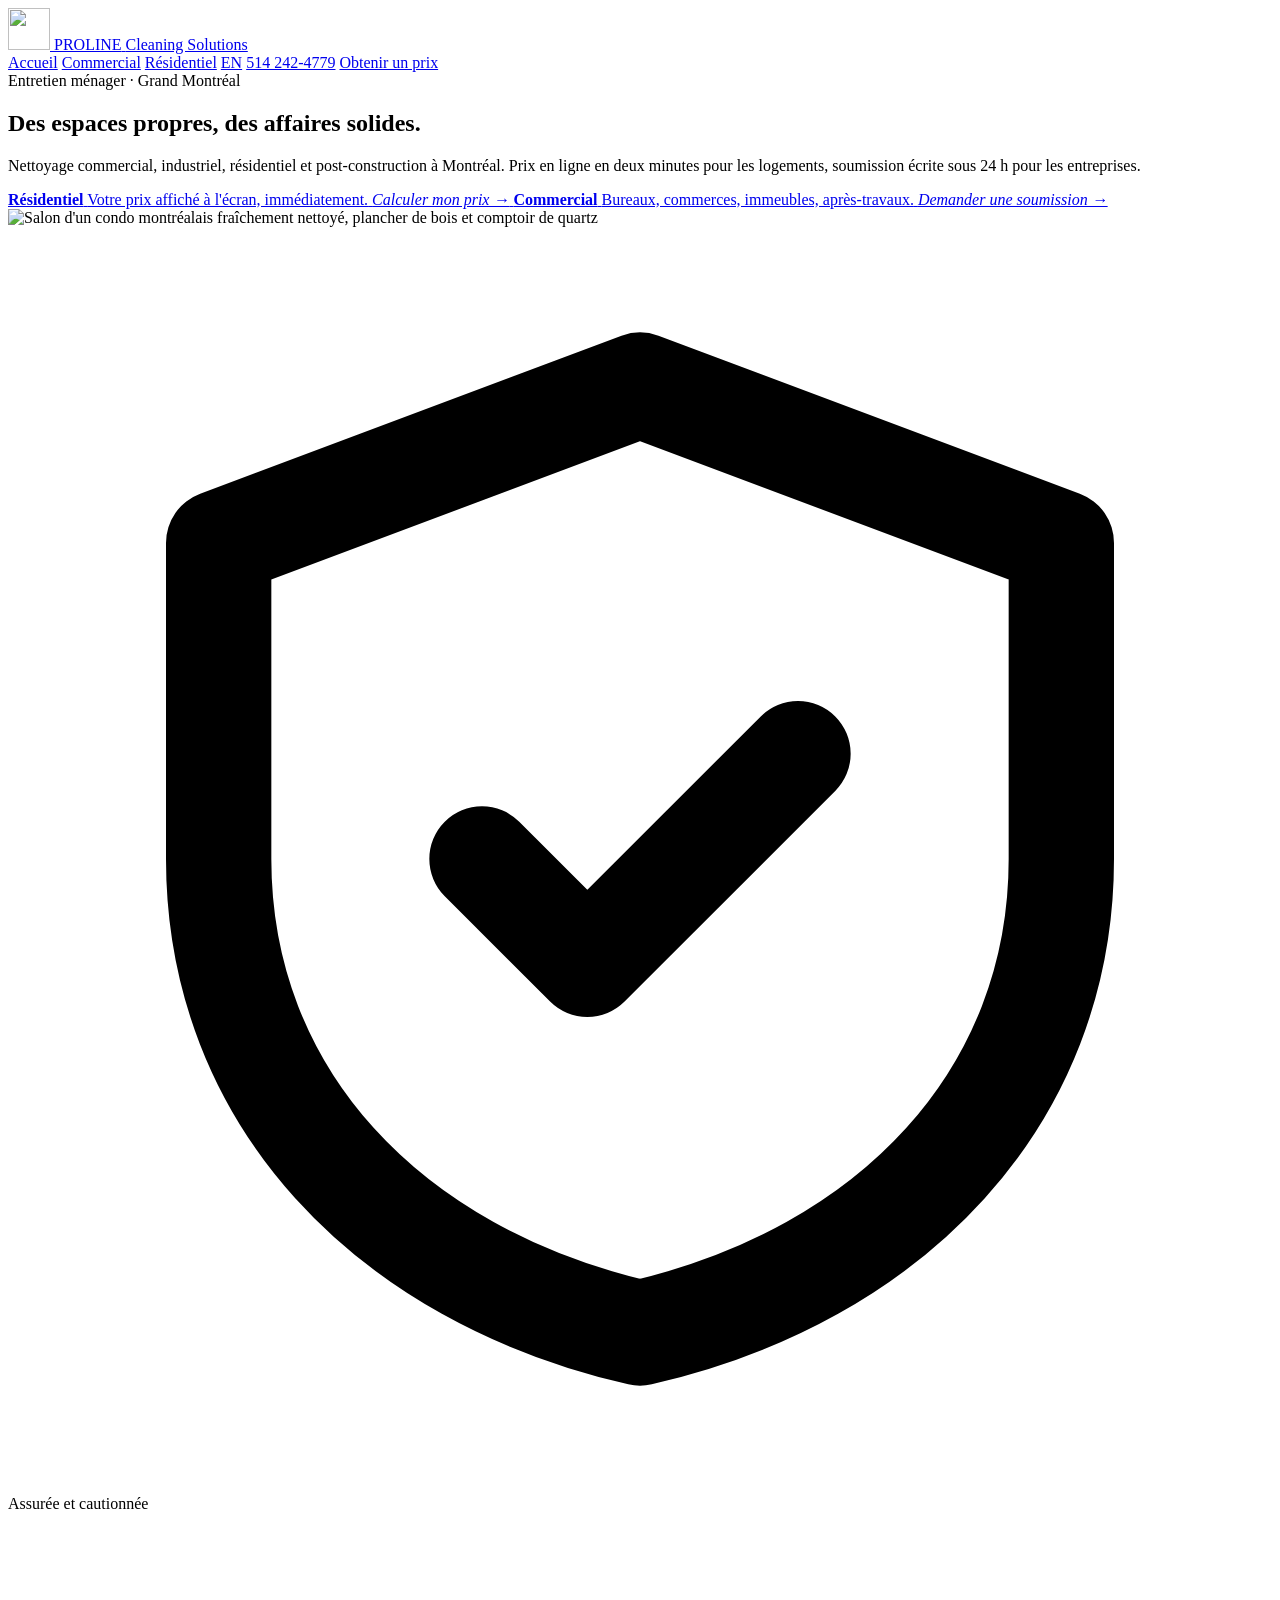
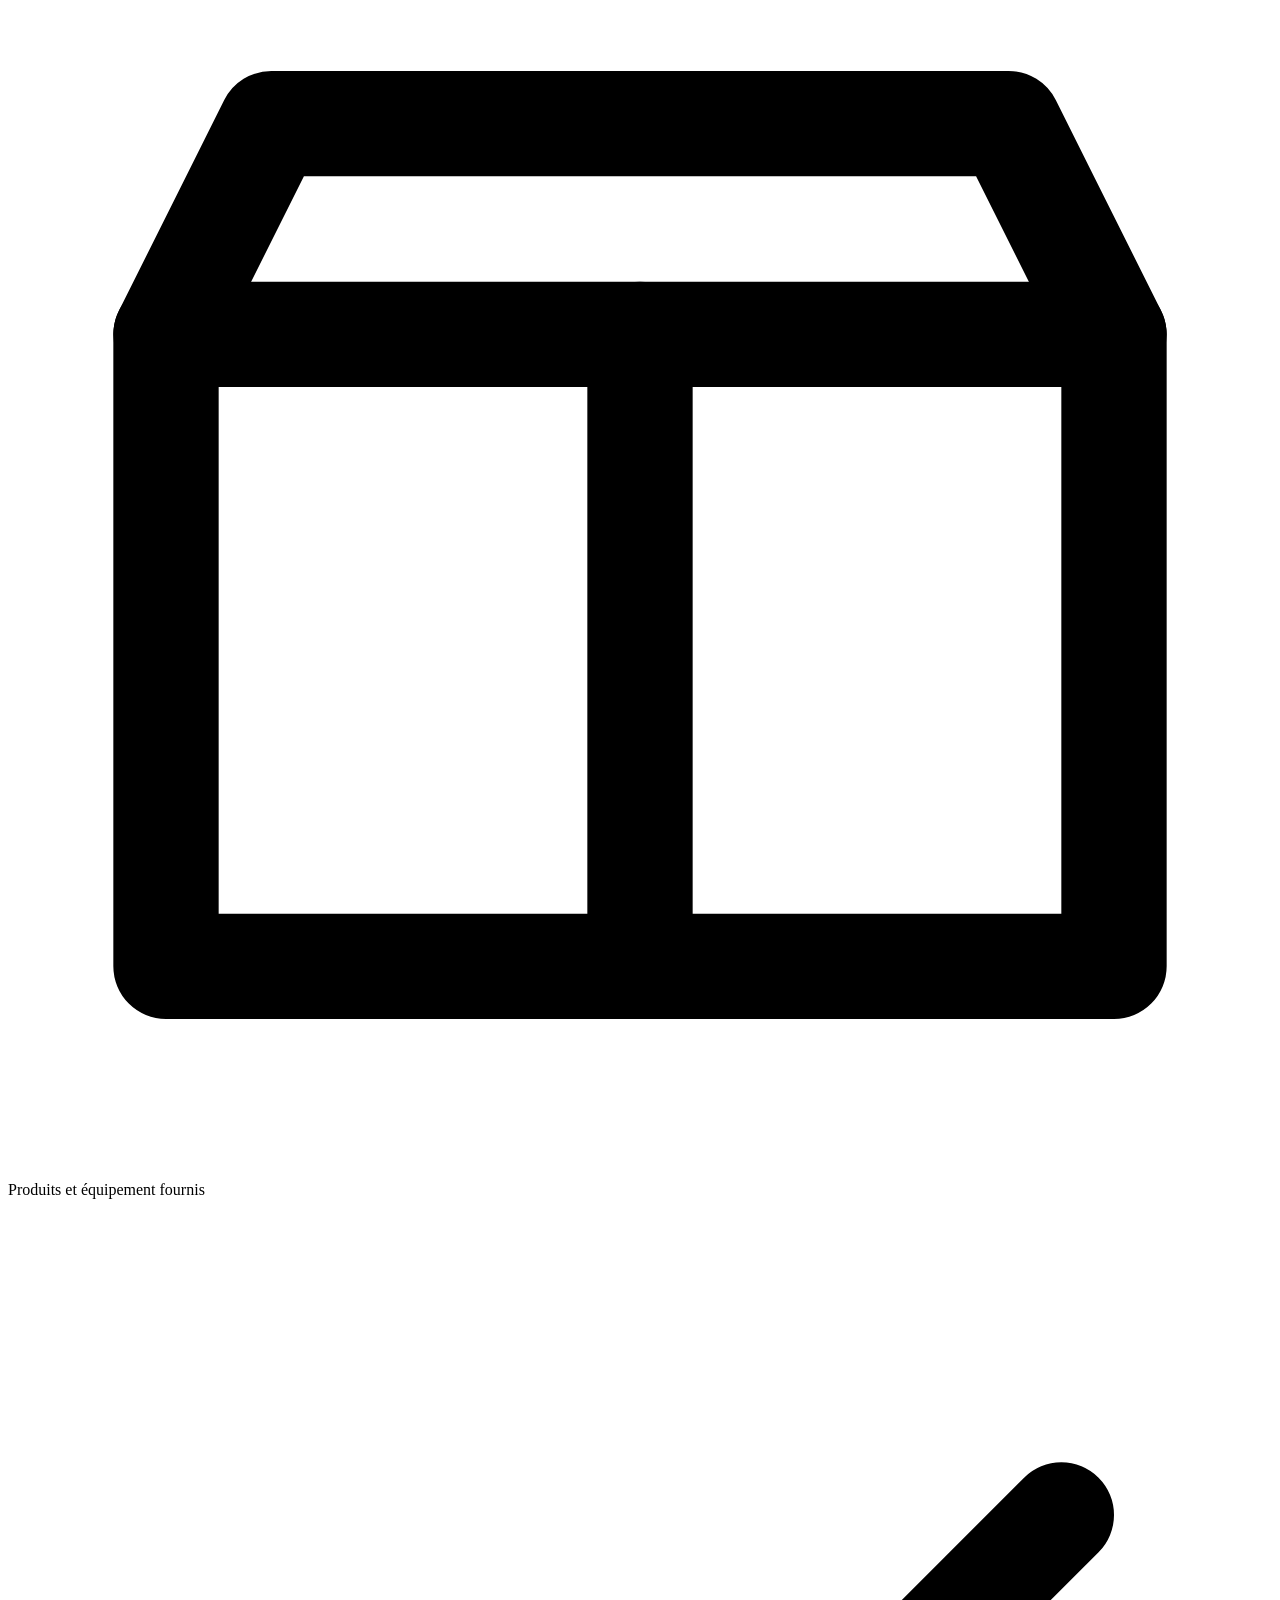
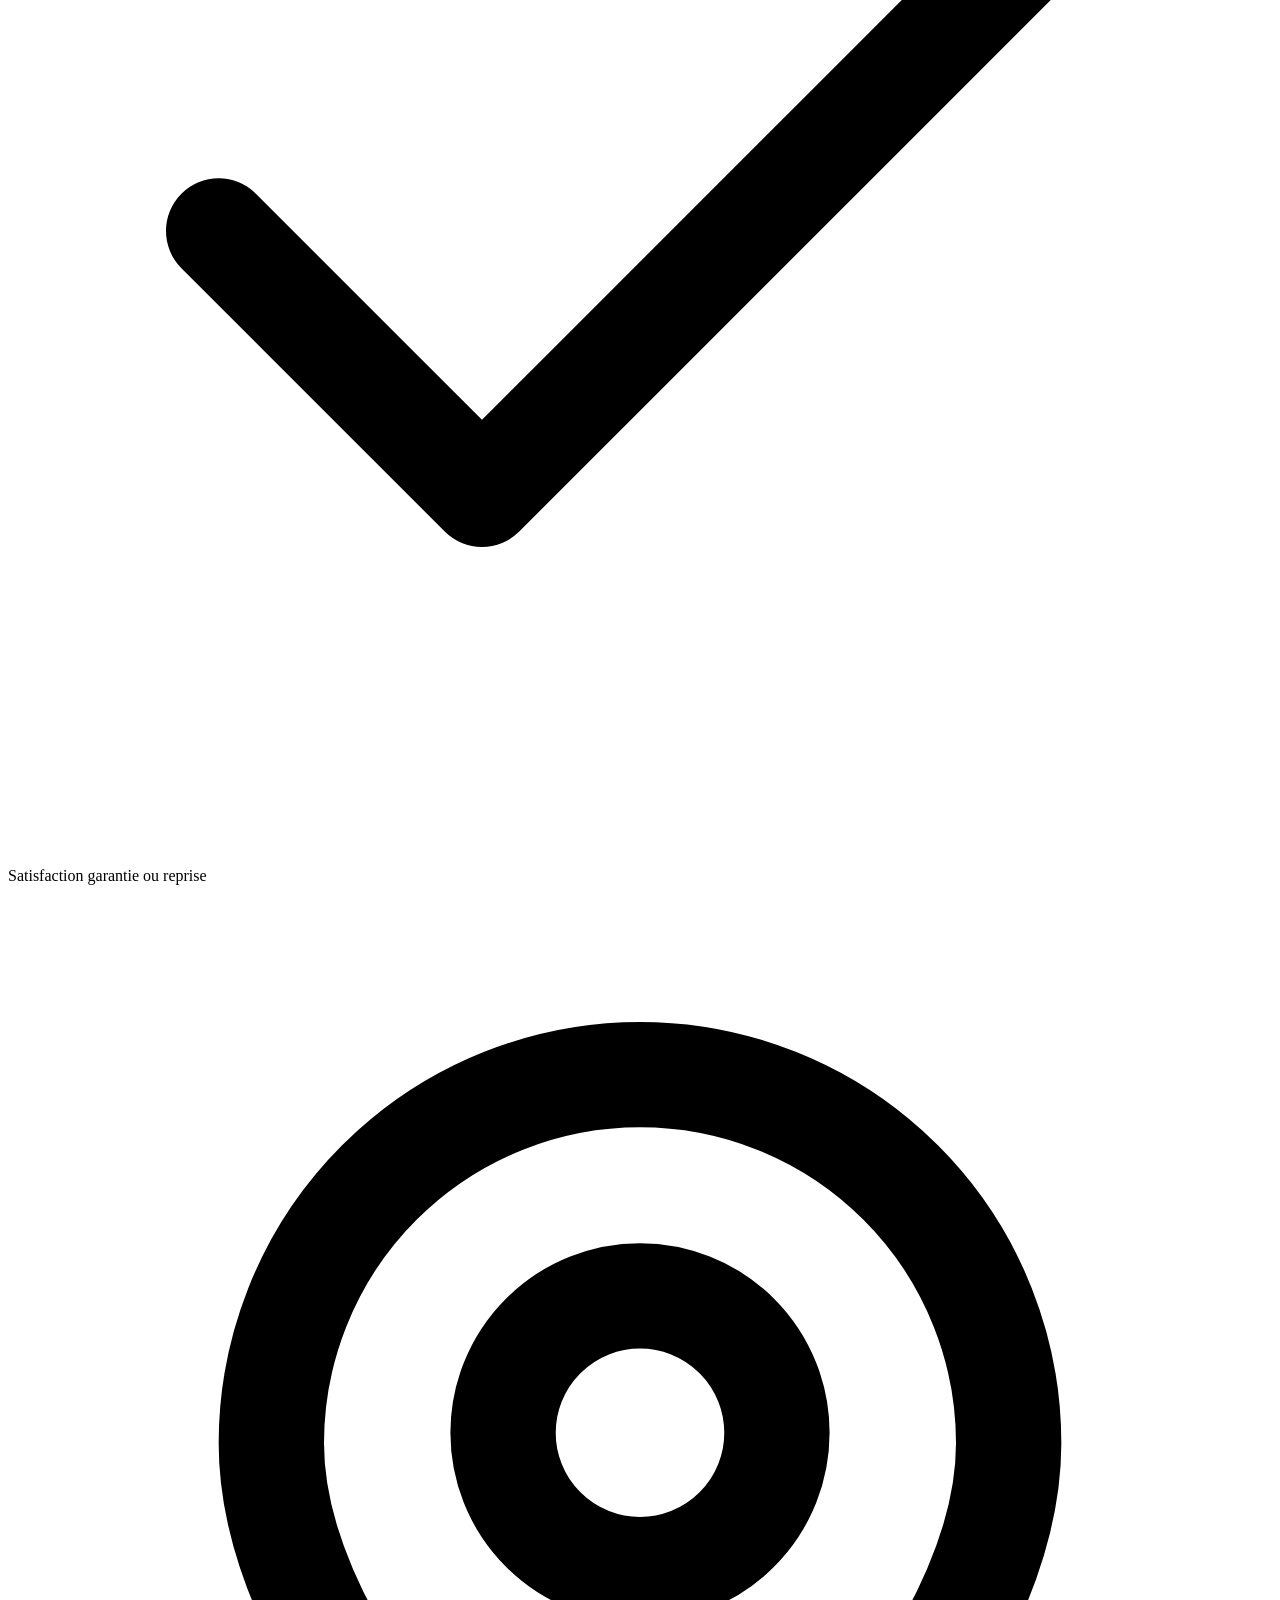
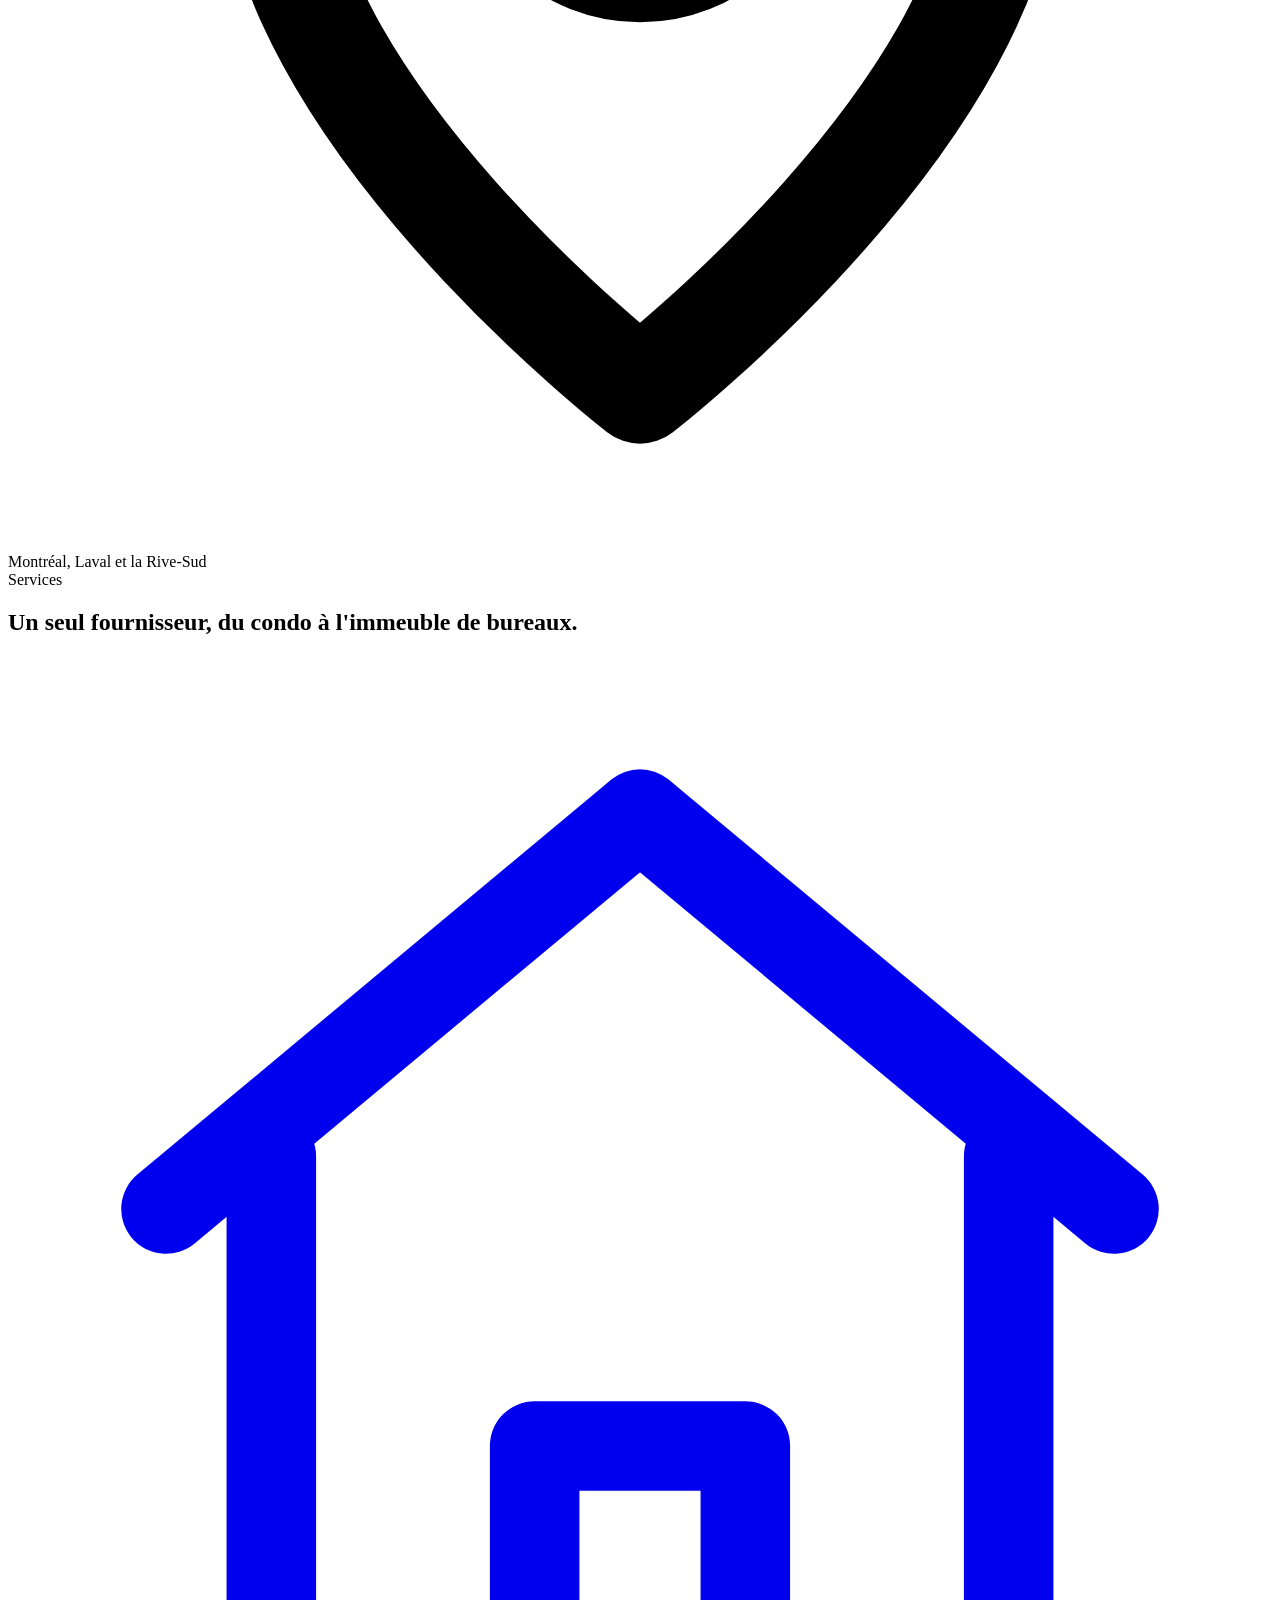
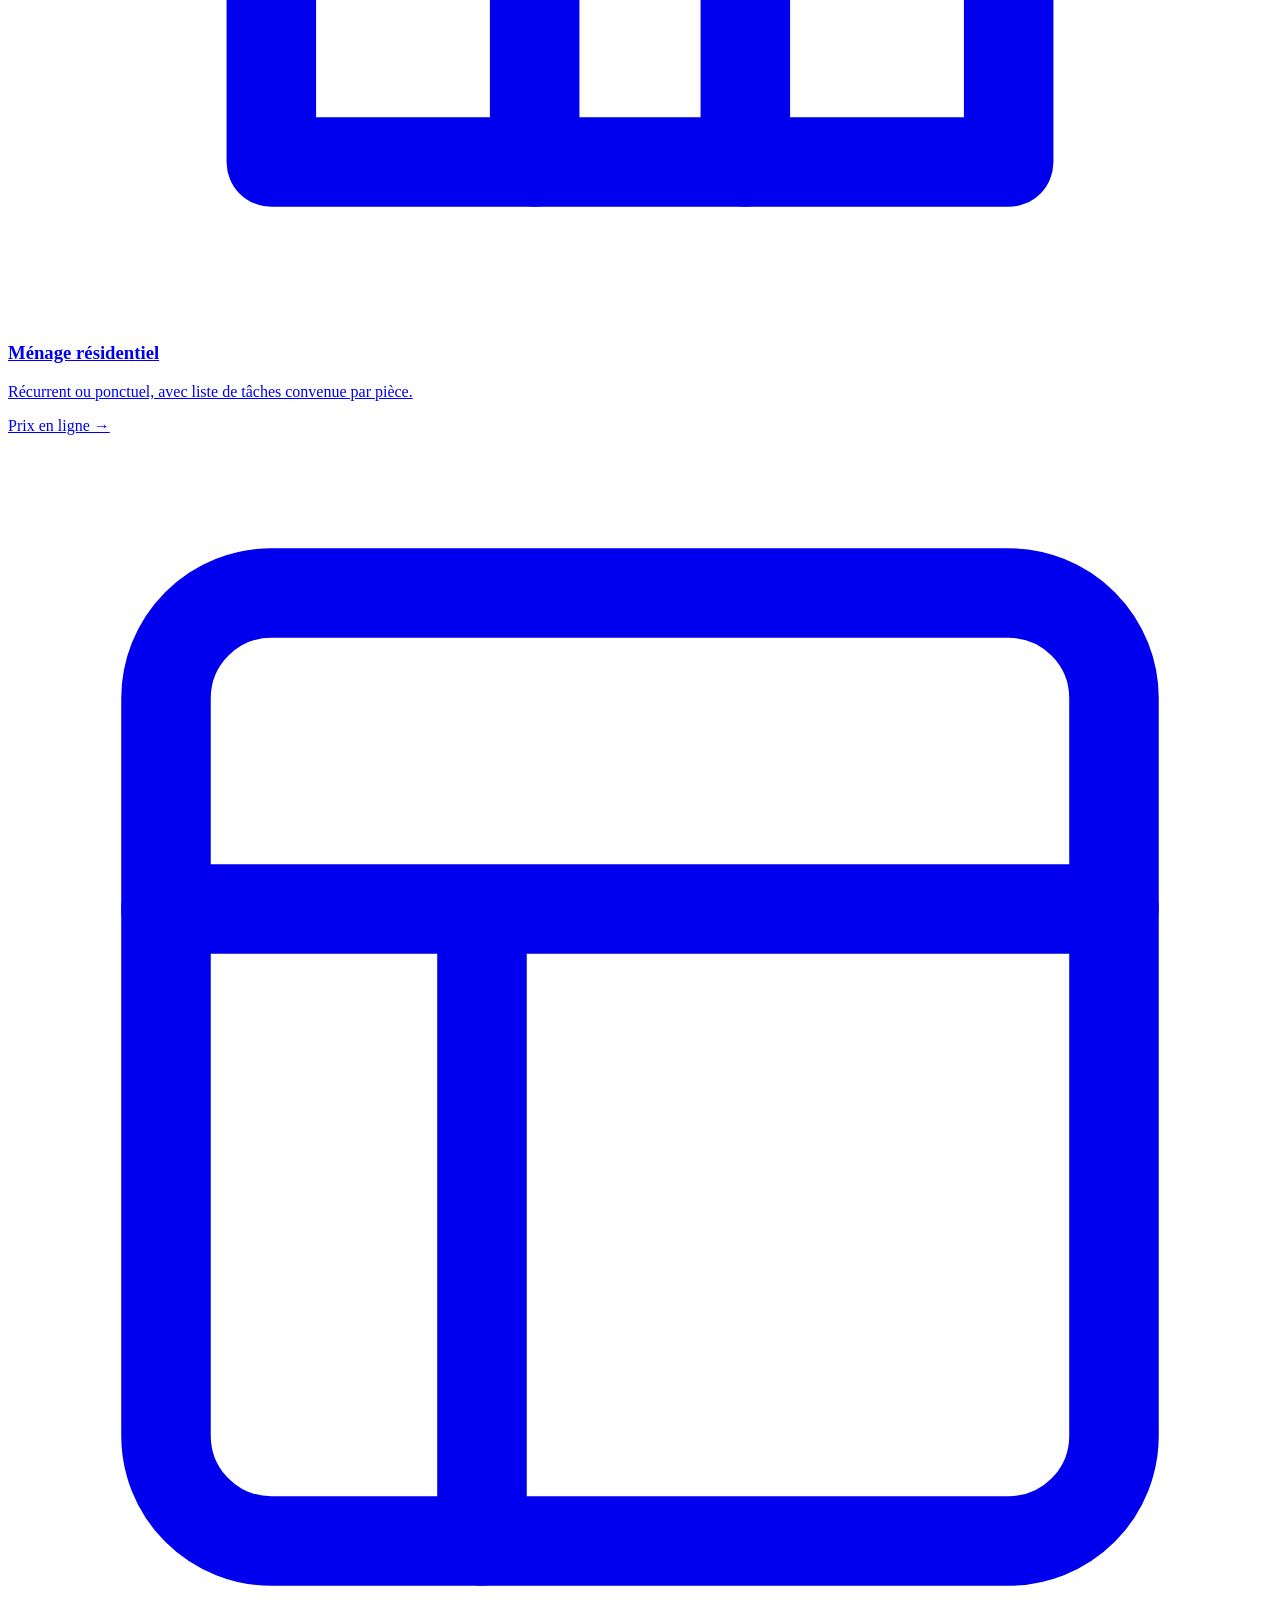
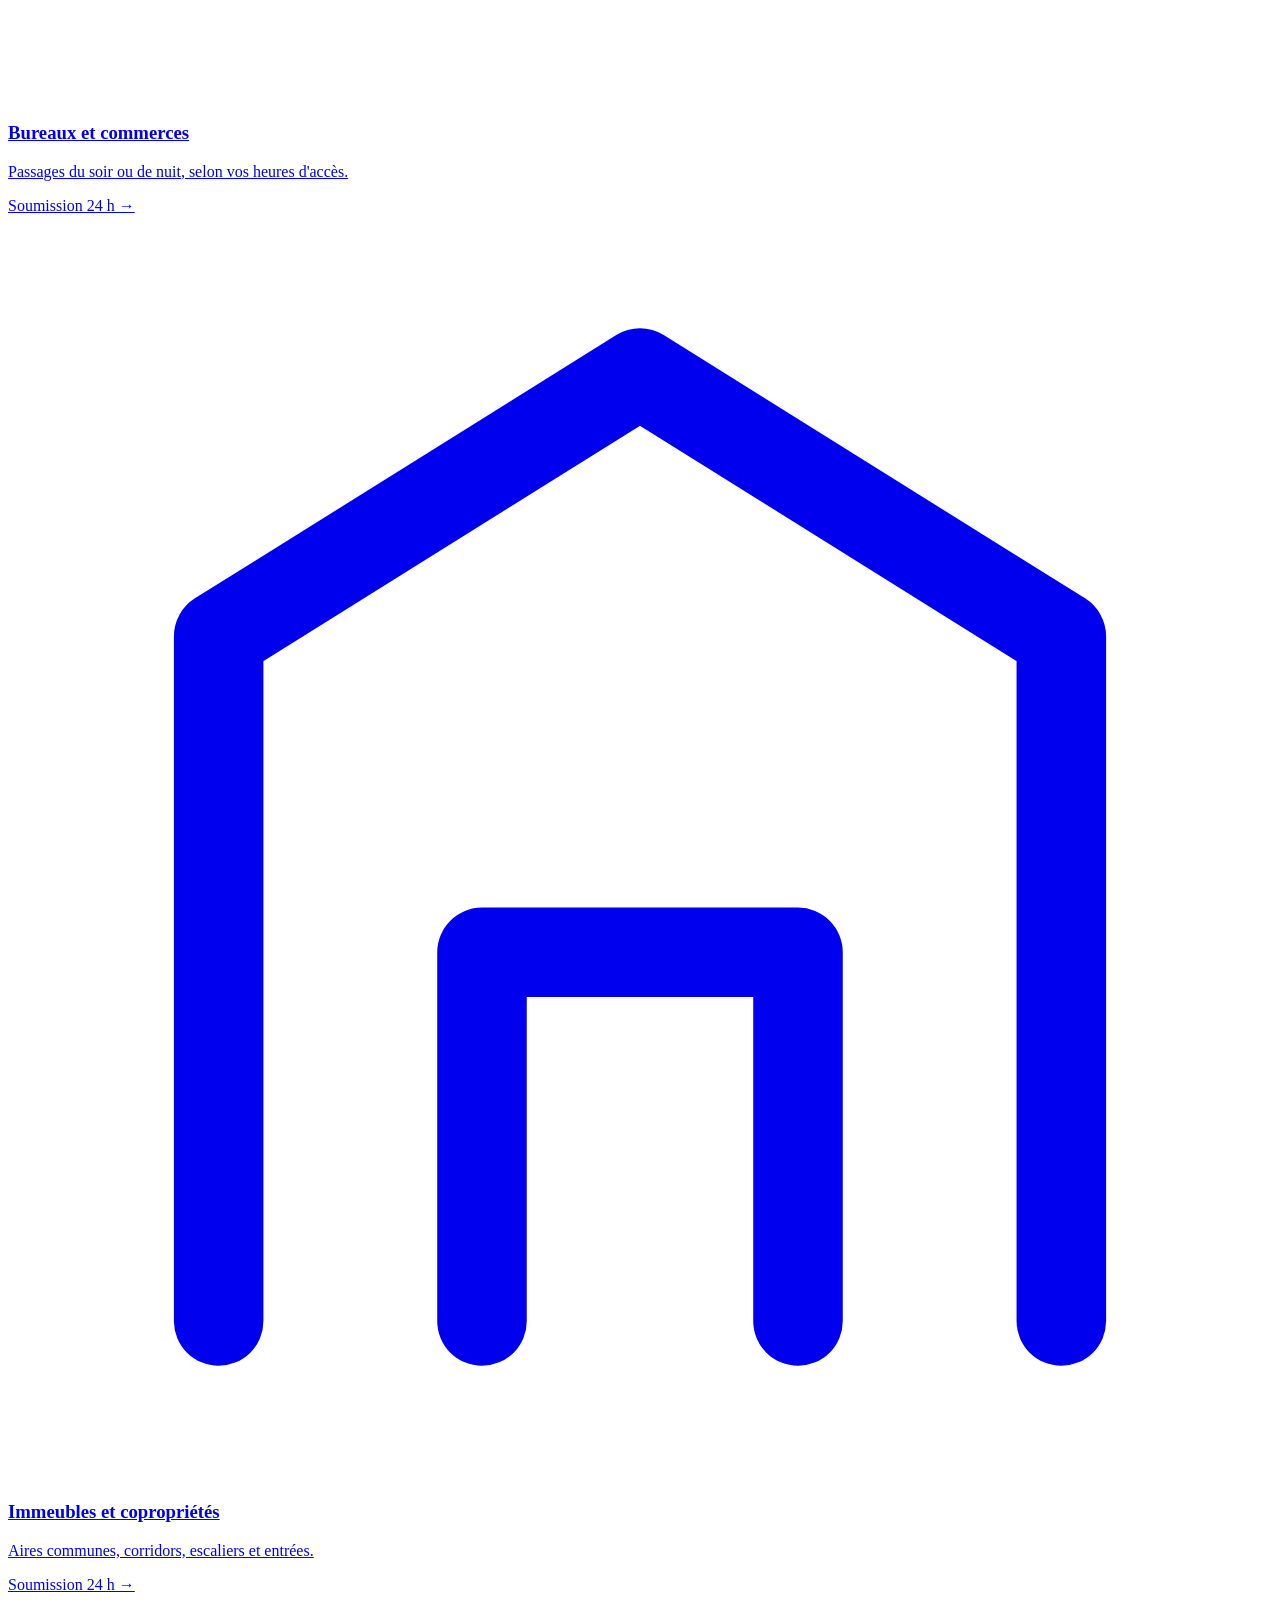
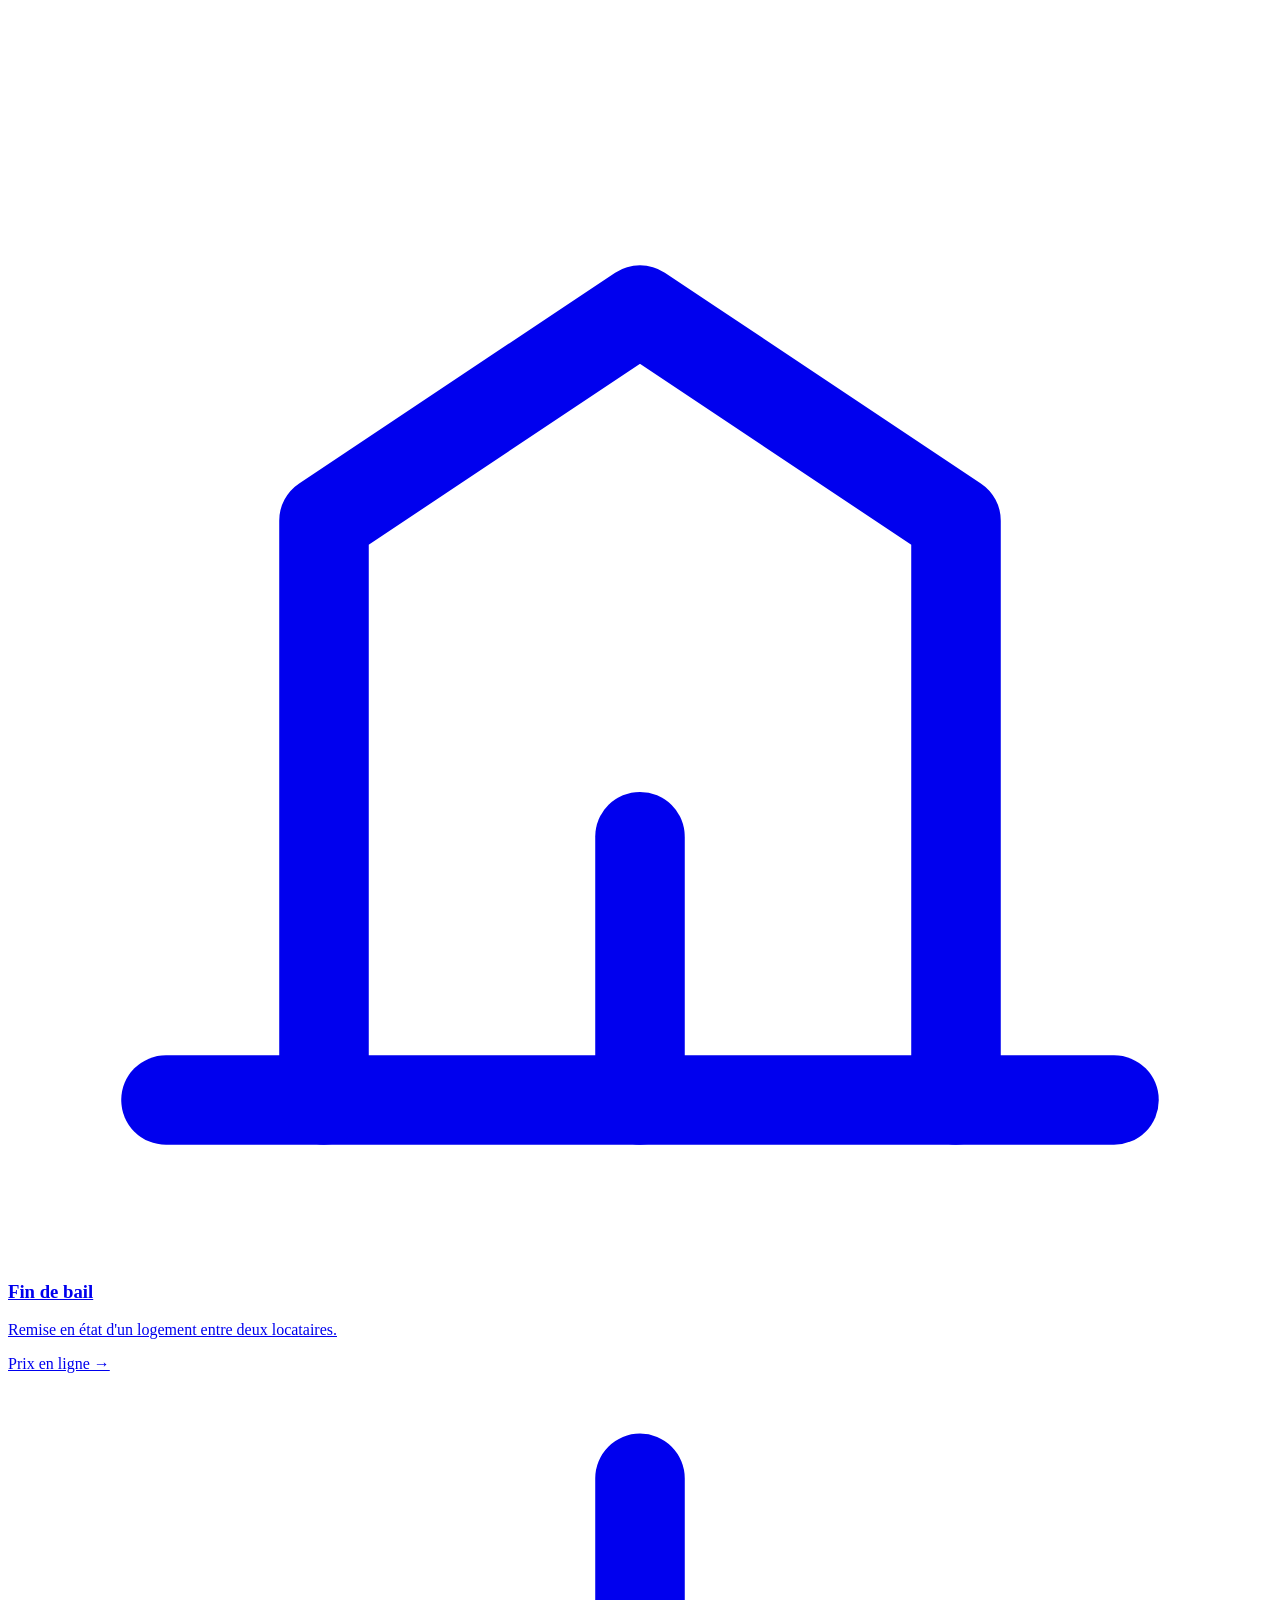
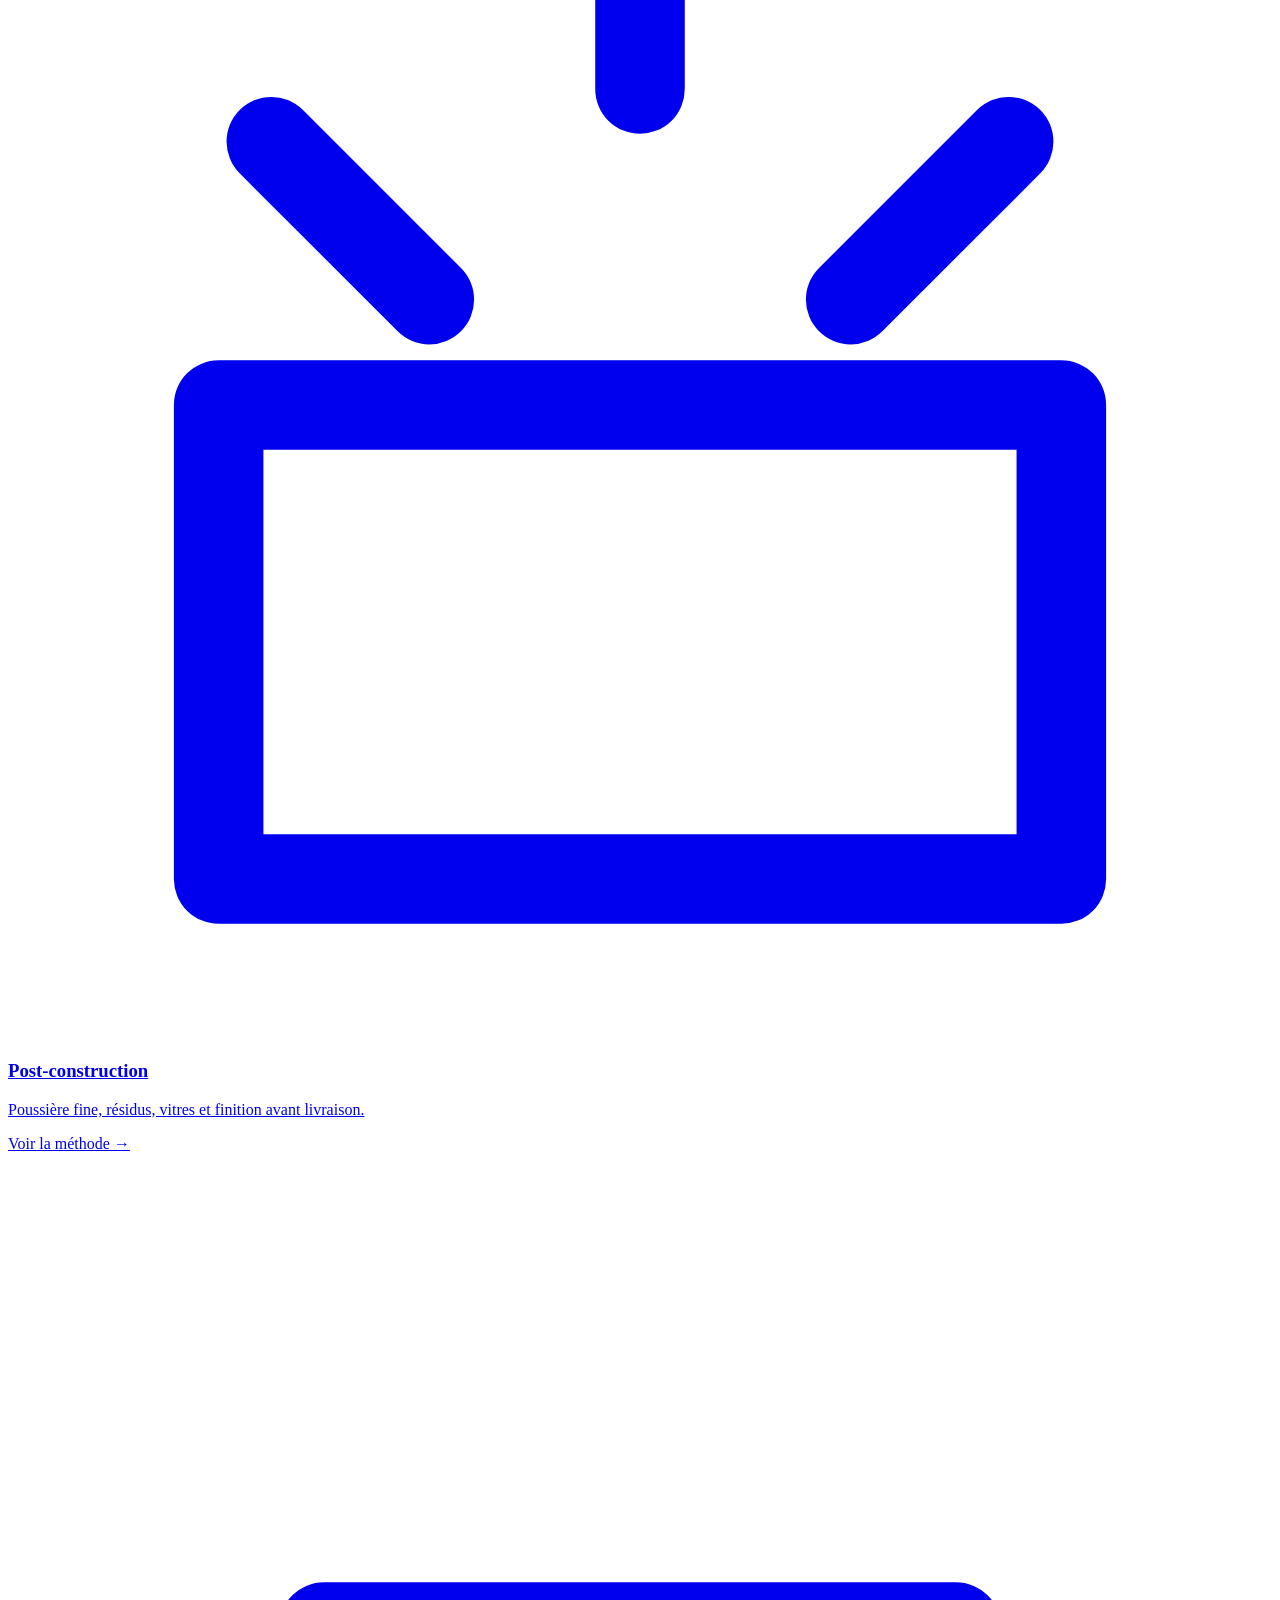
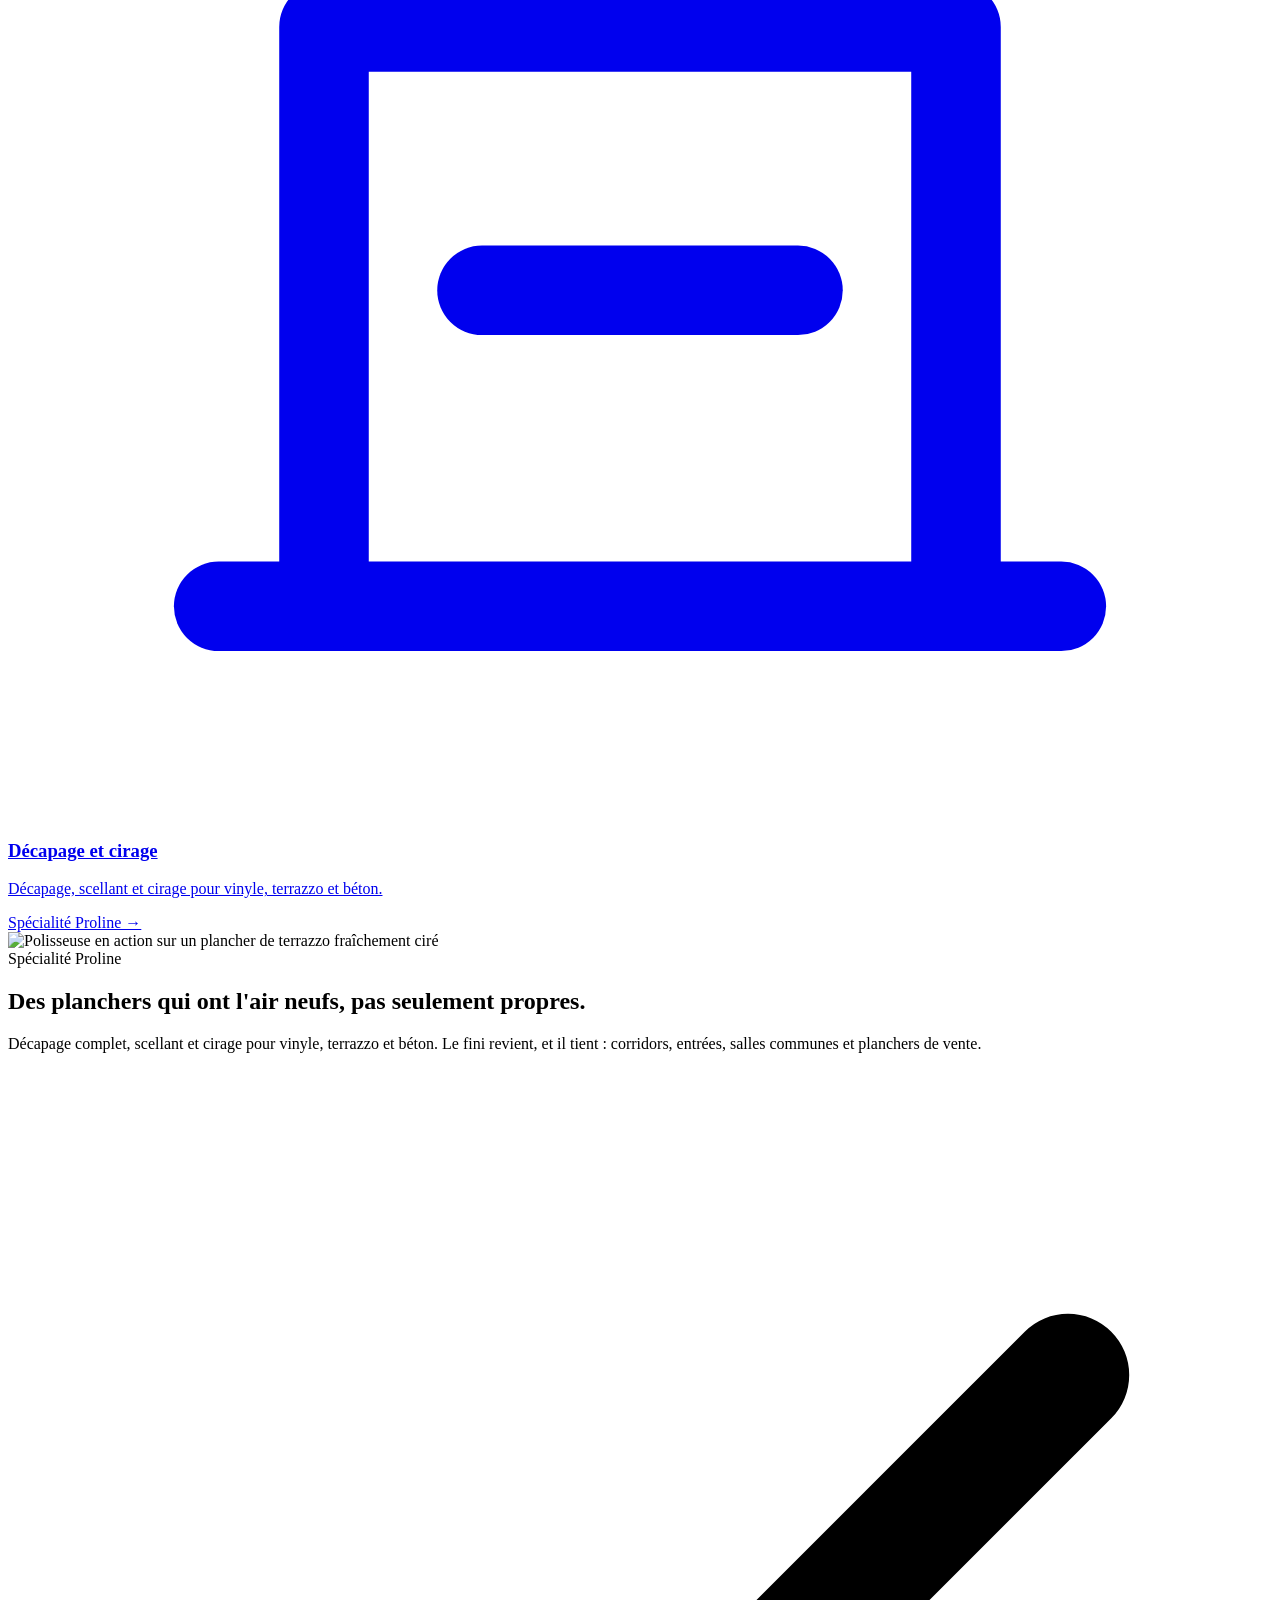
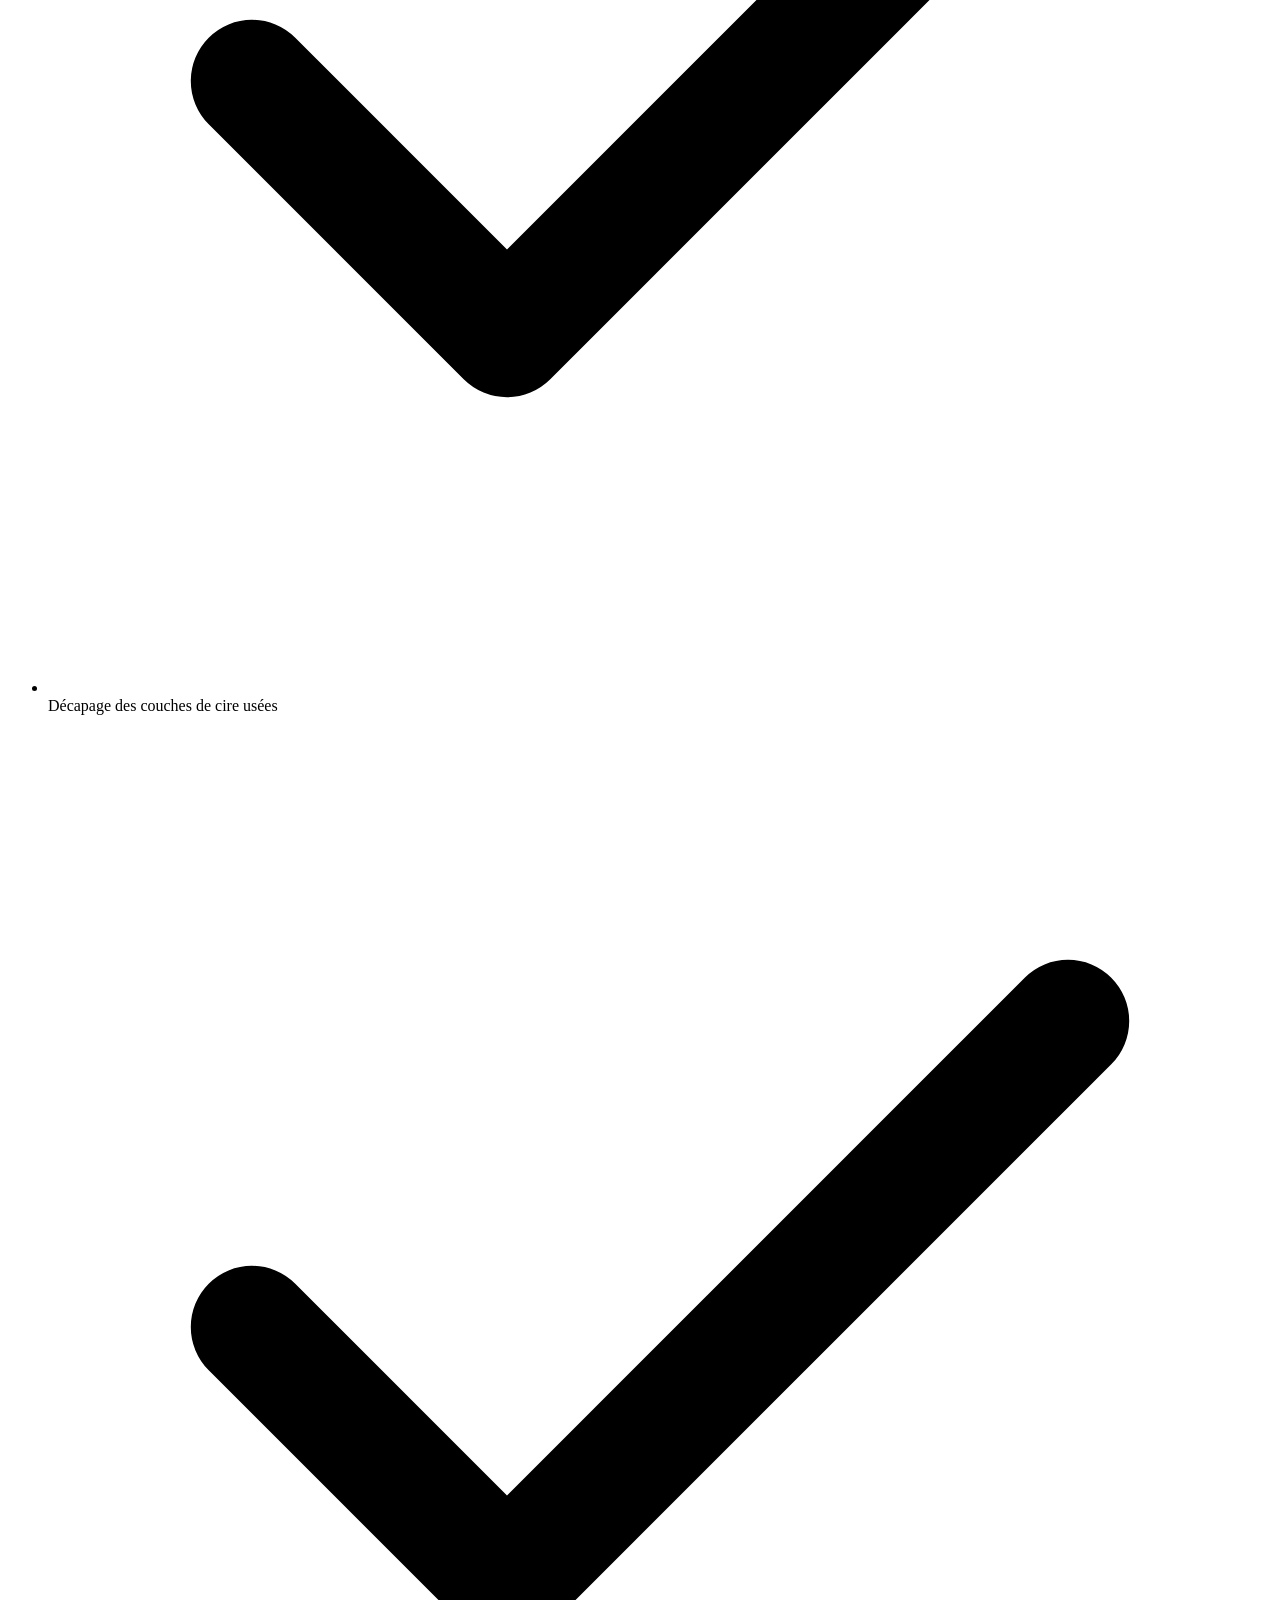
==== commit 8dc158ea: "fix" ====
--- a/frontend/index.html
+++ b/frontend/index.html
@@ -5,28 +5,42 @@
 <meta name="viewport" content="width=device-width, initial-scale=1">
 <title>Proline Cleaning Solutions — Entretien ménager commercial et résidentiel, Montréal</title>
 <meta name="description" content="Nettoyage commercial, industriel, résidentiel et post-construction à Montréal. Prix en ligne pour les logements, soumission écrite sous 24 h pour les entreprises.">
-<link rel="canonical" href="https://prolinesolutions.ca/">
-<link rel="alternate" hreflang="fr-ca" href="https://prolinesolutions.ca/">
-<link rel="alternate" hreflang="en-ca" href="https://prolinesolutions.ca/en">
+<link rel="canonical" href="https://proline-cleaningsolutions.com/">
+<link rel="alternate" hreflang="fr-ca" href="https://proline-cleaningsolutions.com/">
+<link rel="alternate" hreflang="en-ca" href="https://proline-cleaningsolutions.com/en">
+<link rel="alternate" hreflang="x-default" href="https://proline-cleaningsolutions.com/">
 <link rel="icon" href="/img/logo.png">
 <meta property="og:type" content="website">
 <meta property="og:locale" content="fr_CA">
 <meta property="og:title" content="Proline Cleaning Solutions — Entretien ménager, Grand Montréal">
 <meta property="og:description" content="Prix en ligne pour les logements, soumission écrite sous 24 h pour les entreprises.">
-<meta property="og:image" content="https://prolinesolutions.ca/img/og-share.jpg">
+<meta property="og:image" content="https://proline-cleaningsolutions.com/img/og-share.jpg">
 <meta property="og:image:width" content="1200">
 <meta property="og:image:height" content="628">
-<meta property="og:url" content="https://prolinesolutions.ca/">
+<meta property="og:url" content="https://proline-cleaningsolutions.com/">
 <meta name="twitter:card" content="summary_large_image">
 <link rel="preconnect" href="https://fonts.googleapis.com">
 <link rel="preconnect" href="https://fonts.gstatic.com" crossorigin>
-<link rel="stylesheet" href="https://fonts.googleapis.com/css2?family=Archivo:wght@500;600;700&family=Karla:wght@400;500;600&display=swap">
+<link rel="stylesheet" href="https://fonts.googleapis.com/css2?family=Archivo:wght@500;600;700&family=Karla:wght@400;500;600&display=swap"
+      media="print" onload="this.media='all'">
+<noscript><link rel="stylesheet" href="https://fonts.googleapis.com/css2?family=Archivo:wght@500;600;700&family=Karla:wght@400;500;600&display=swap"></noscript>
 <link rel="stylesheet" href="/css/app.css">
 <script type="application/ld+json">
-{"@context":"https://schema.org","@type":"LocalBusiness","name":"Proline Cleaning Solutions",
-"telephone":"+1-514-242-4779","areaServed":"Montréal",
+{"@context":"https://schema.org","@type":"LocalBusiness","@id":"https://proline-cleaningsolutions.com/#business",
+"name":"Proline Cleaning Solutions","url":"https://proline-cleaningsolutions.com/",
+"image":"https://proline-cleaningsolutions.com/img/og-share.jpg","logo":"https://proline-cleaningsolutions.com/img/logo.png",
+"telephone":"+1-514-242-4779","priceRange":"$$",
+"areaServed":[{"@type":"City","name":"Montréal"},{"@type":"AdministrativeArea","name":"Grand Montréal"}],
 "address":{"@type":"PostalAddress","addressLocality":"Montréal","addressRegion":"QC","addressCountry":"CA"},
-"description":"Nettoyage commercial, industriel, résidentiel et post-construction."}
+"openingHoursSpecification":[{"@type":"OpeningHoursSpecification",
+"dayOfWeek":["Monday","Tuesday","Wednesday","Thursday","Friday"],"opens":"08:00","closes":"18:00"}],
+"sameAs":["https://www.facebook.com/people/Proline-Solutions/61581957144456/"],
+"description":"Nettoyage commercial, industriel, résidentiel et post-construction.",
+"hasOfferCatalog":{"@type":"OfferCatalog","name":"Services","itemListElement":[
+{"@type":"Offer","itemOffered":{"@type":"Service","name":"Entretien ménager commercial"}},
+{"@type":"Offer","itemOffered":{"@type":"Service","name":"Entretien ménager résidentiel"}},
+{"@type":"Offer","itemOffered":{"@type":"Service","name":"Nettoyage post-construction"}},
+{"@type":"Offer","itemOffered":{"@type":"Service","name":"Décapage et cirage de planchers"}}]}}
 </script>
 </head>
 <body>
@@ -100,8 +114,8 @@
           Satisfaction garantie ou reprise
         </span>
         <span class="trust-item">
-          <span class="trust-badge"><svg viewBox="0 0 24 24" fill="none" stroke="currentColor" stroke-width="2" stroke-linecap="round" stroke-linejoin="round"><path d="m12 3 2.6 5.6 6 .9-4.3 4.3 1 6.2-5.3-3-5.3 3 1-6.2L3.4 9.5l6-.9z"/></svg></span>
-          [NOMBRE] avis Google
+          <span class="trust-badge"><svg viewBox="0 0 24 24" fill="none" stroke="currentColor" stroke-width="2" stroke-linecap="round" stroke-linejoin="round"><path d="M12 21s-7-5.4-7-10.4A7 7 0 0 1 19 10.6C19 15.6 12 21 12 21z"/><circle cx="12" cy="10.4" r="2.6"/></svg></span>
+          Montréal, Laval et la Rive-Sud
         </span>
       </div>
     </div>
@@ -113,31 +127,36 @@
         <span class="eyebrow">Services</span>
         <h2>Un seul fournisseur, du condo à l'immeuble de bureaux.</h2>
       </div>
+      <!-- ALL SIX ARE LINKS. Four of them used to be inert <div>s sitting in a grid
+           beside two that were clickable, styled identically down to the pixel --
+           so half the grid answered a click and half did nothing, with nothing on
+           screen to tell you which was which. Every card now goes somewhere, and
+           every tag ends in an arrow to say so. -->
       <div class="grid-3">
-        <div class="card">
+        <a class="card" href="/soumission?audience=residential">
           <span class="icon-dot"><svg viewBox="0 0 24 24" fill="none" stroke="currentColor" stroke-width="1.7" stroke-linecap="round" stroke-linejoin="round"><path d="M3 10.5 12 3l9 7.5"/><path d="M5 9.5V21h14V9.5"/><path d="M10 21v-6h4v6"/></svg></span>
           <h3>Ménage résidentiel</h3>
           <p>Récurrent ou ponctuel, avec liste de tâches convenue par pièce.</p>
-          <span class="tag">Prix en ligne</span>
-        </div>
-        <div class="card">
+          <span class="tag">Prix en ligne →</span>
+        </a>
+        <a class="card" href="/commercial">
           <span class="icon-dot"><svg viewBox="0 0 24 24" fill="none" stroke="currentColor" stroke-width="1.7" stroke-linecap="round" stroke-linejoin="round"><rect x="3" y="3" width="18" height="18" rx="2"/><path d="M3 9h18M9 21V9"/></svg></span>
           <h3>Bureaux et commerces</h3>
           <p>Passages du soir ou de nuit, selon vos heures d'accès.</p>
-          <span class="tag">Soumission 24 h</span>
-        </div>
-        <div class="card">
+          <span class="tag">Soumission 24 h →</span>
+        </a>
+        <a class="card" href="/commercial">
           <span class="icon-dot"><svg viewBox="0 0 24 24" fill="none" stroke="currentColor" stroke-width="1.7" stroke-linecap="round" stroke-linejoin="round"><path d="M4 21V8l8-5 8 5v13"/><path d="M9 21v-7h6v7"/></svg></span>
           <h3>Immeubles et copropriétés</h3>
           <p>Aires communes, corridors, escaliers et entrées.</p>
-          <span class="tag">Soumission 24 h</span>
-        </div>
-        <div class="card">
+          <span class="tag">Soumission 24 h →</span>
+        </a>
+        <a class="card" href="/soumission?audience=residential">
           <span class="icon-dot"><svg viewBox="0 0 24 24" fill="none" stroke="currentColor" stroke-width="1.7" stroke-linecap="round" stroke-linejoin="round"><path d="M3 21h18"/><path d="M6 21V10l6-4 6 4v11"/><path d="M12 21v-5"/></svg></span>
           <h3>Fin de bail</h3>
           <p>Remise en état d'un logement entre deux locataires.</p>
-          <span class="tag">Prix en ligne</span>
-        </div>
+          <span class="tag">Prix en ligne →</span>
+        </a>
         <a class="card" href="/commercial#apres-travaux">
           <span class="icon-dot"><svg viewBox="0 0 24 24" fill="none" stroke="currentColor" stroke-width="1.7" stroke-linecap="round" stroke-linejoin="round"><path d="M12 2v4M5 7l3 3M19 7l-3 3"/><path d="M4 12h16v9H4z"/></svg></span>
           <h3>Post-construction</h3>
@@ -218,17 +237,23 @@
             </ul>
             <a class="btn btn-primary btn-lg" href="/soumission?audience=residential" style="align-self:flex-start">Calculer mon prix</a>
           </div>
-          <div class="summary" style="position:static">
+          <!-- THE NUMBER HERE IS THE REAL ONE, fetched from the same endpoint the
+               quote form uses, for exactly the configuration shown in the chips.
+               It was a hand-written placeholder, which is the worst of both: it
+               reads as a price to a visitor and nothing keeps it honest when the
+               rate card changes. If the card cannot price this example the panel
+               simply does not show a figure -- it never invents one. -->
+          <div class="summary" style="position:static" id="demo" data-demo>
             <span class="field-label">Aperçu du calculateur</span>
             <div class="choice-row">
               <span class="chip">3 chambres</span>
               <span class="chip">2 salles de bain</span>
-              <span class="chip">[SUP] pi²</span>
+              <span class="chip">1 100 pi²</span>
             </div>
-            <hr>
-            <div class="price">[PRIX] $</div>
-            <div class="summary-line"><span>par visite · aux deux semaines</span></div>
-            <p class="note">Estimation ferme pour un logement standard. Un cas particulier est confirmé avant la première visite.</p>
+            <hr id="demo-rule" hidden>
+            <div class="price" id="demo-price" hidden></div>
+            <div class="summary-line" id="demo-unit" hidden><span>par visite · aux deux semaines</span></div>
+            <p class="note" id="demo-note">Quatre questions et votre prix s'affiche ici, avant le moindre appel.</p>
           </div>
         </div>
       </div>
@@ -321,28 +346,26 @@
       </div>
       <div class="footer-col">
         <h4>Services</h4>
-        <a href="/#services">Résidentiel</a>
+        <a href="/#residentiel">Résidentiel</a>
         <a href="/commercial">Commercial</a>
         <a href="/commercial#apres-travaux">Post-construction</a>
-        <a href="/#services">Décapage et cirage</a>
+        <a href="/#decapage">Décapage et cirage</a>
       </div>
       <div class="footer-col">
-        <h4>Secteurs</h4>
-        <a href="/commercial">Montréal</a>
-        <a href="/commercial">Laval</a>
-        <a href="/commercial">Rive-Sud</a>
+        <h4>Secteurs desservis</h4>
+        <p>Montréal, Laval, Longueuil, la Rive-Nord et la Rive-Sud.</p>
       </div>
       <div class="footer-col">
         <h4>Nous joindre</h4>
         <a href="tel:+15142424779">514 242-4779</a>
-        <a href="mailto:info@prolinesolutions.ca">[info@prolinesolutions.ca]</a>
+        <a href="mailto:contact@proline-cleaningsolutions.com">contact@proline-cleaningsolutions.com</a>
         <span class="note">Lun–ven, 8 h–18 h</span>
-        <a class="btn btn-primary" href="/soumission" style="margin-top:12px;align-self:flex-start">Obtenir un prix</a>
       </div>
     </div>
     <div class="footer-bottom">
       <span>© 2026 Proline Cleaning Solutions</span>
-      <span>[Confidentialité] · [Conditions]</span>
+      <span><a href="/commercial">Commercial</a> · <a href="/soumission">Soumission</a> · <a href="/en">English</a></span>
+      <span><a href="/confidentialite">Confidentialité</a> · <a href="/conditions">Conditions</a></span>
     </div>
   </div>
 </footer>
@@ -351,5 +374,6 @@
   <a class="btn btn-ghost" href="tel:+15142424779">Appeler</a>
   <a class="btn btn-primary" href="/soumission">Obtenir un prix</a>
 </div>
+<script src="/js/home.js" defer></script>
 </body>
 </html>
